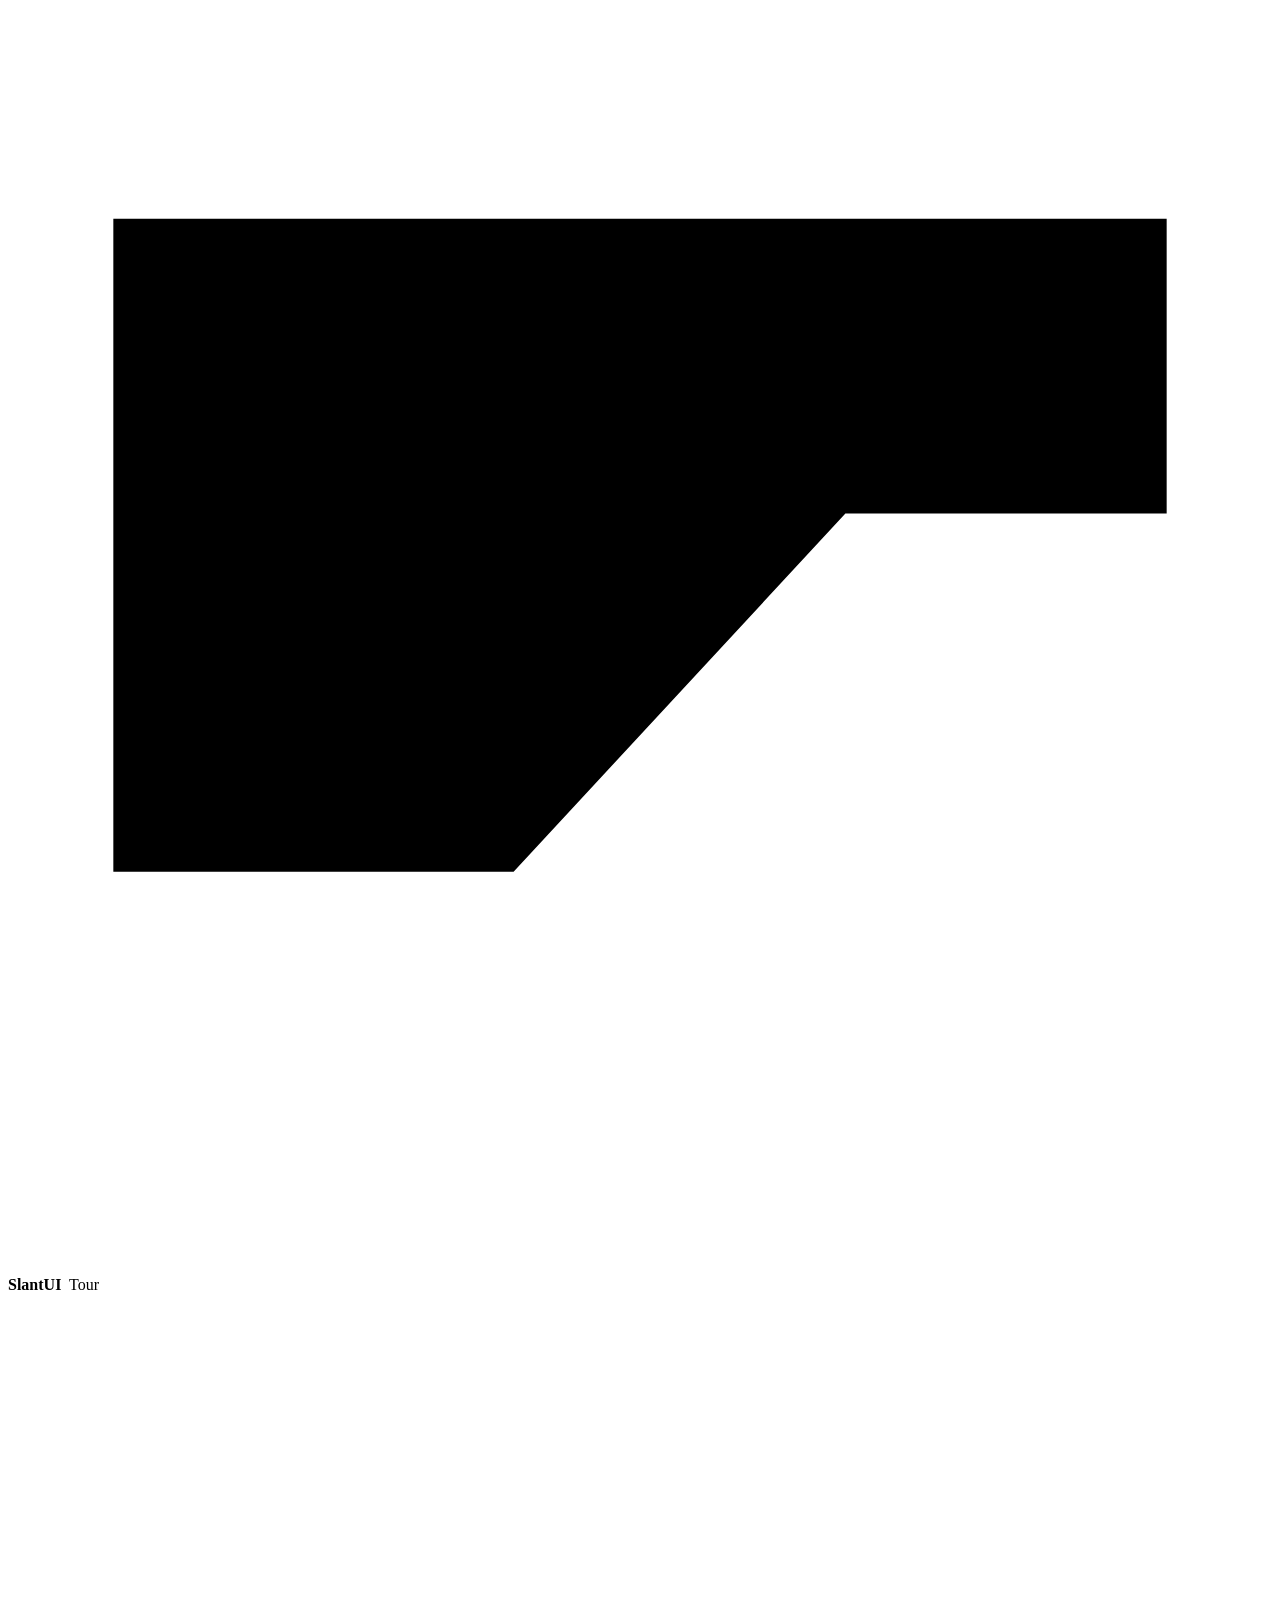
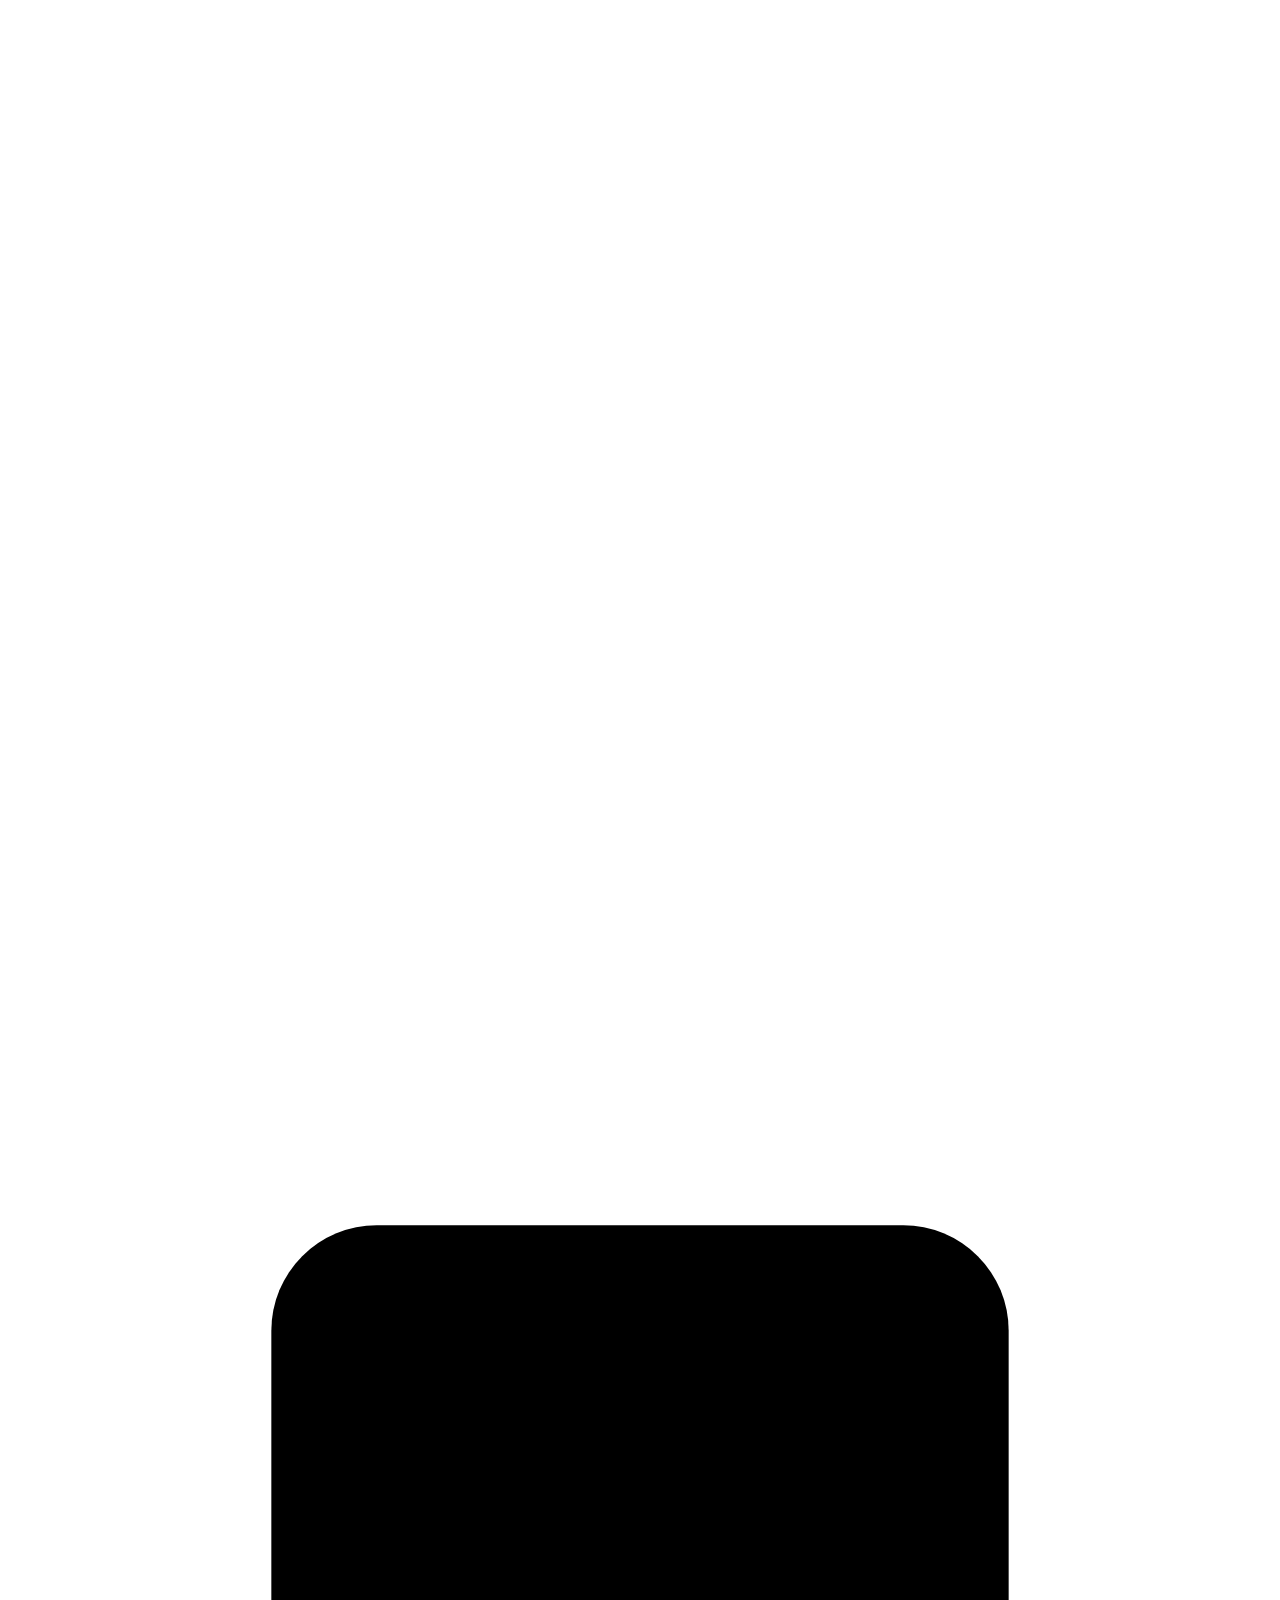
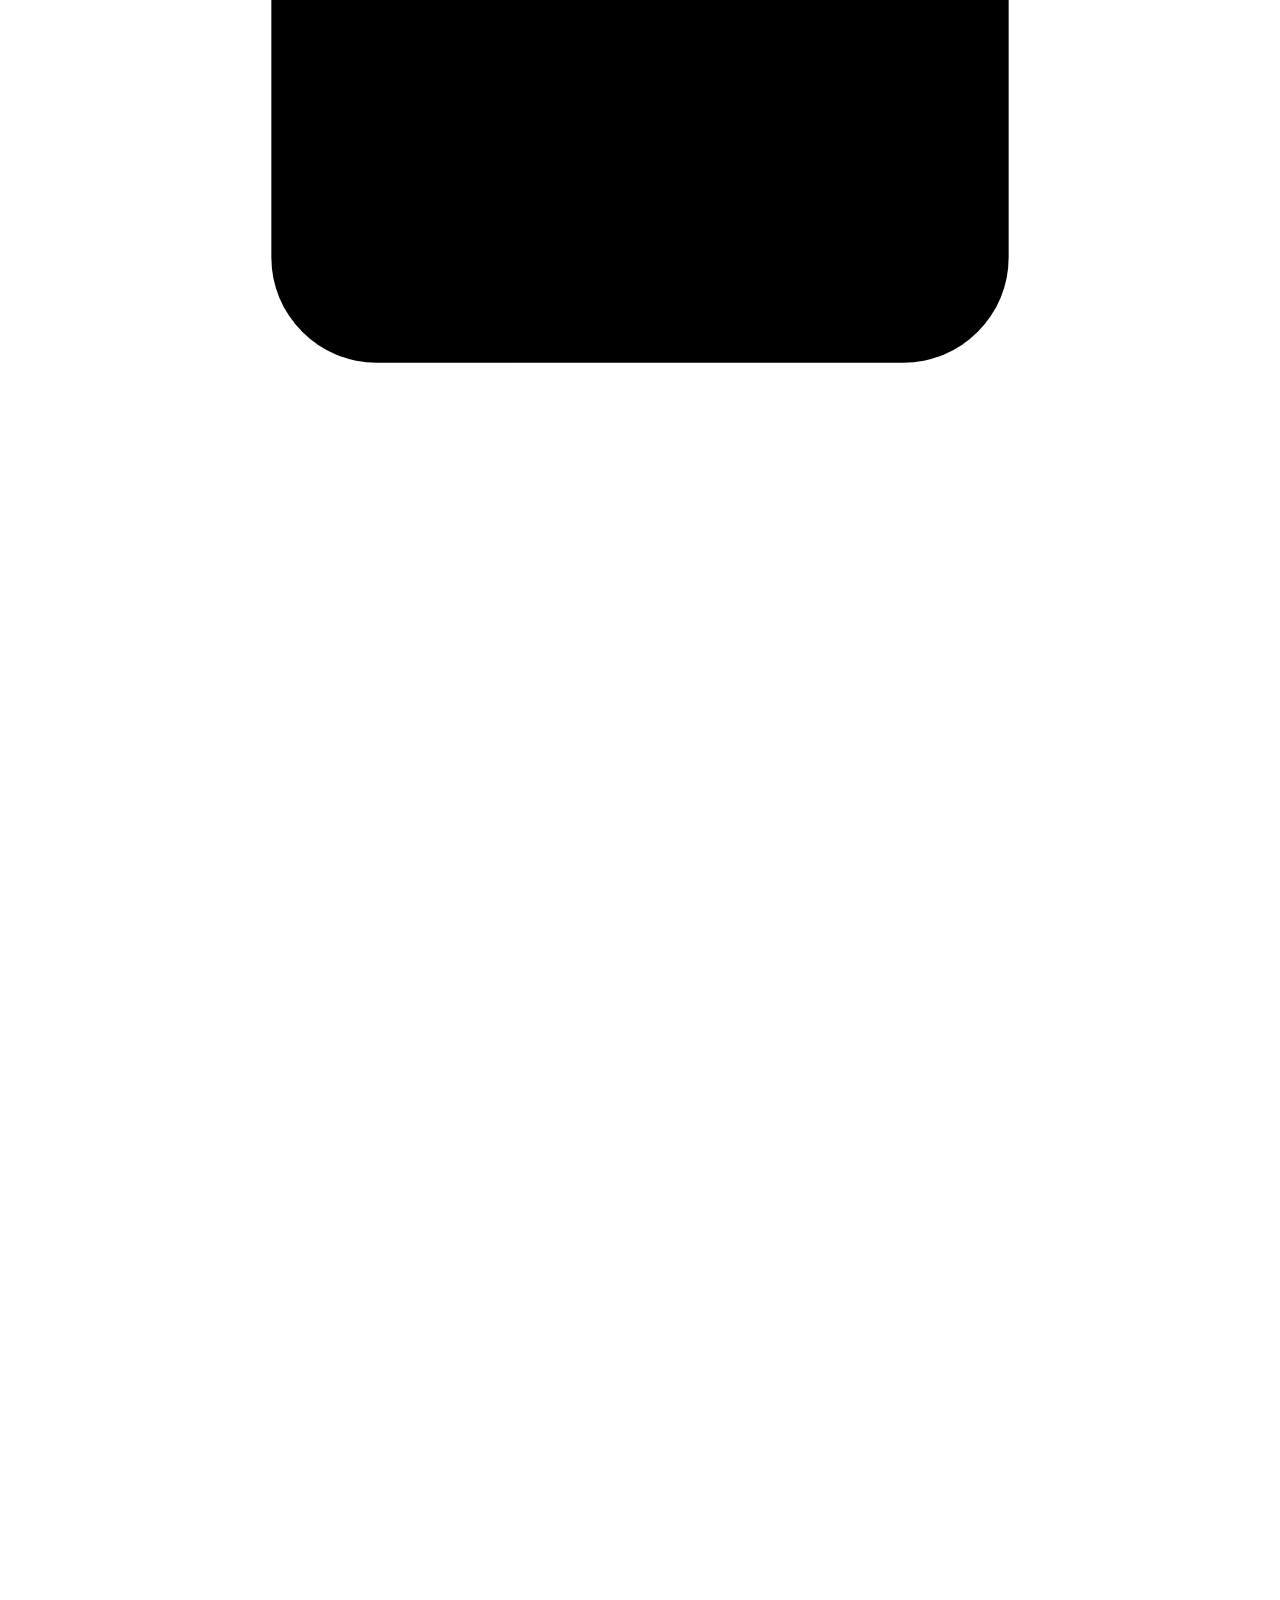
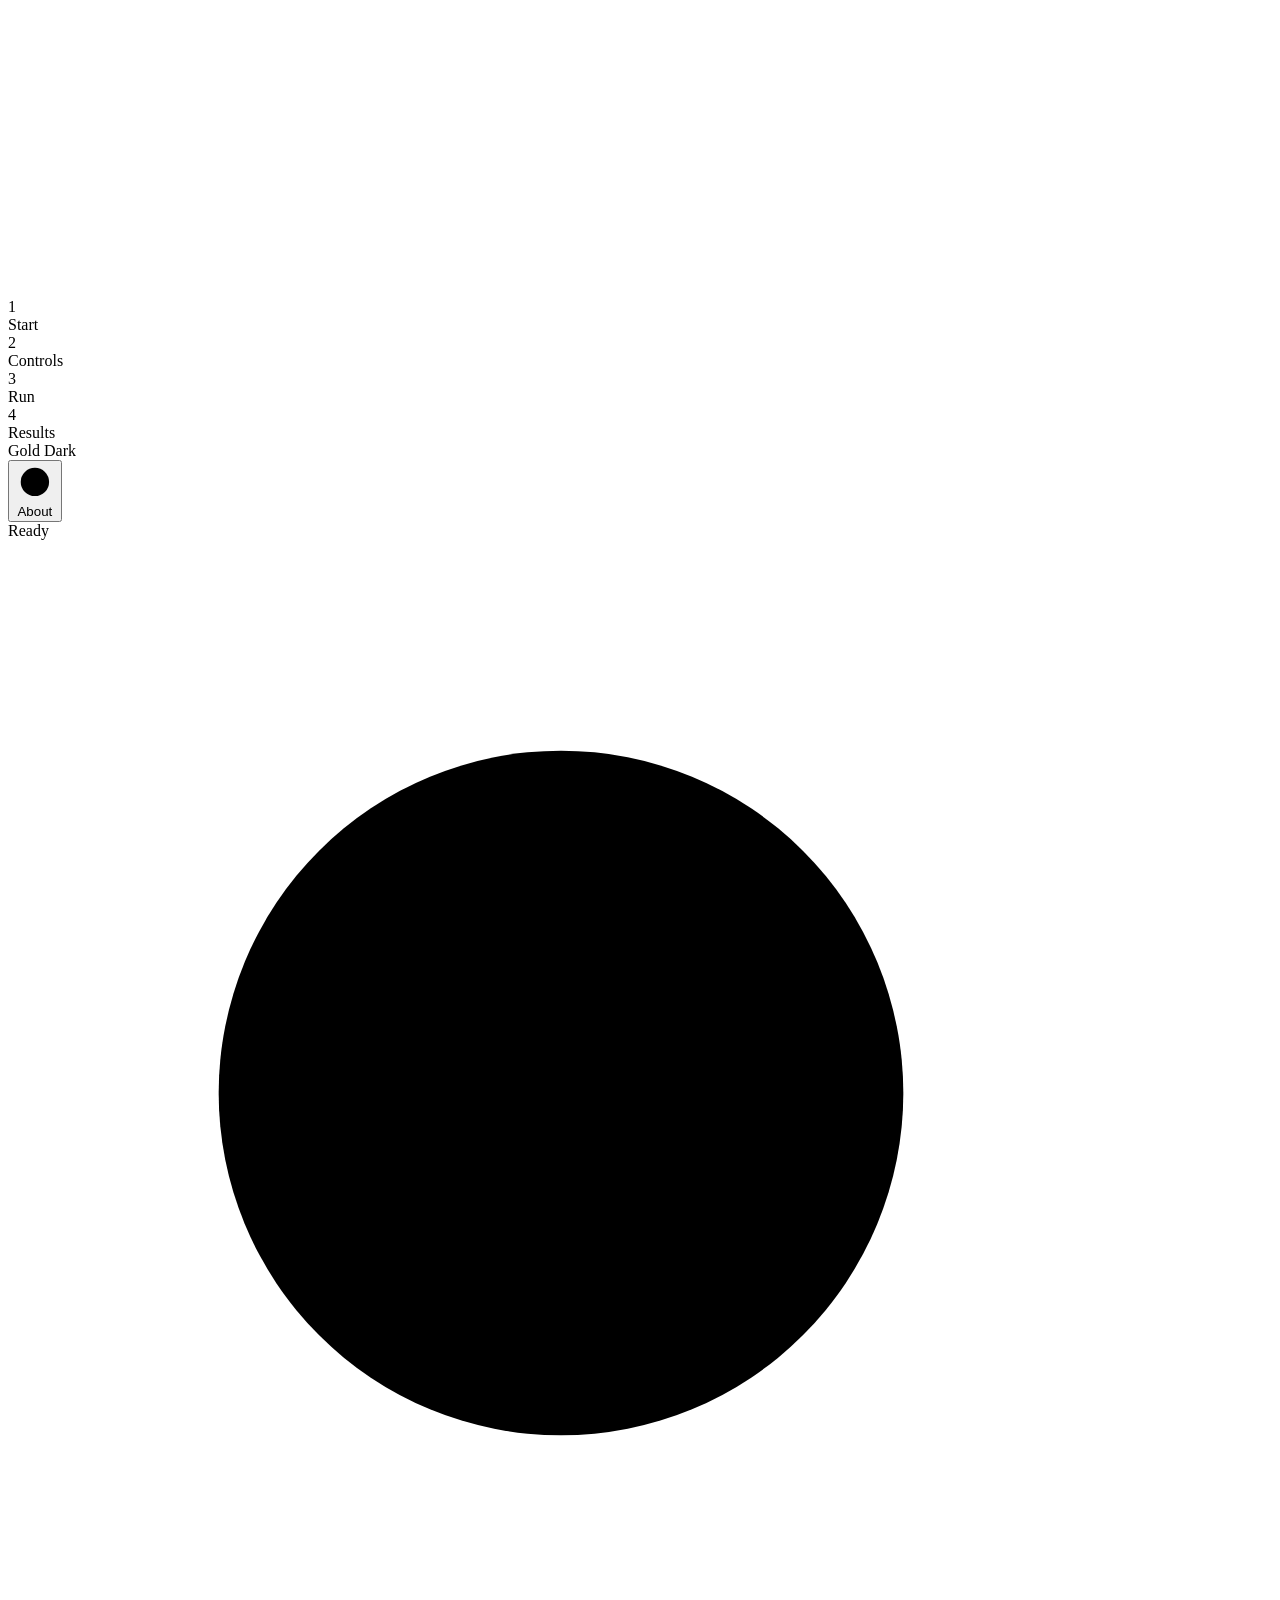
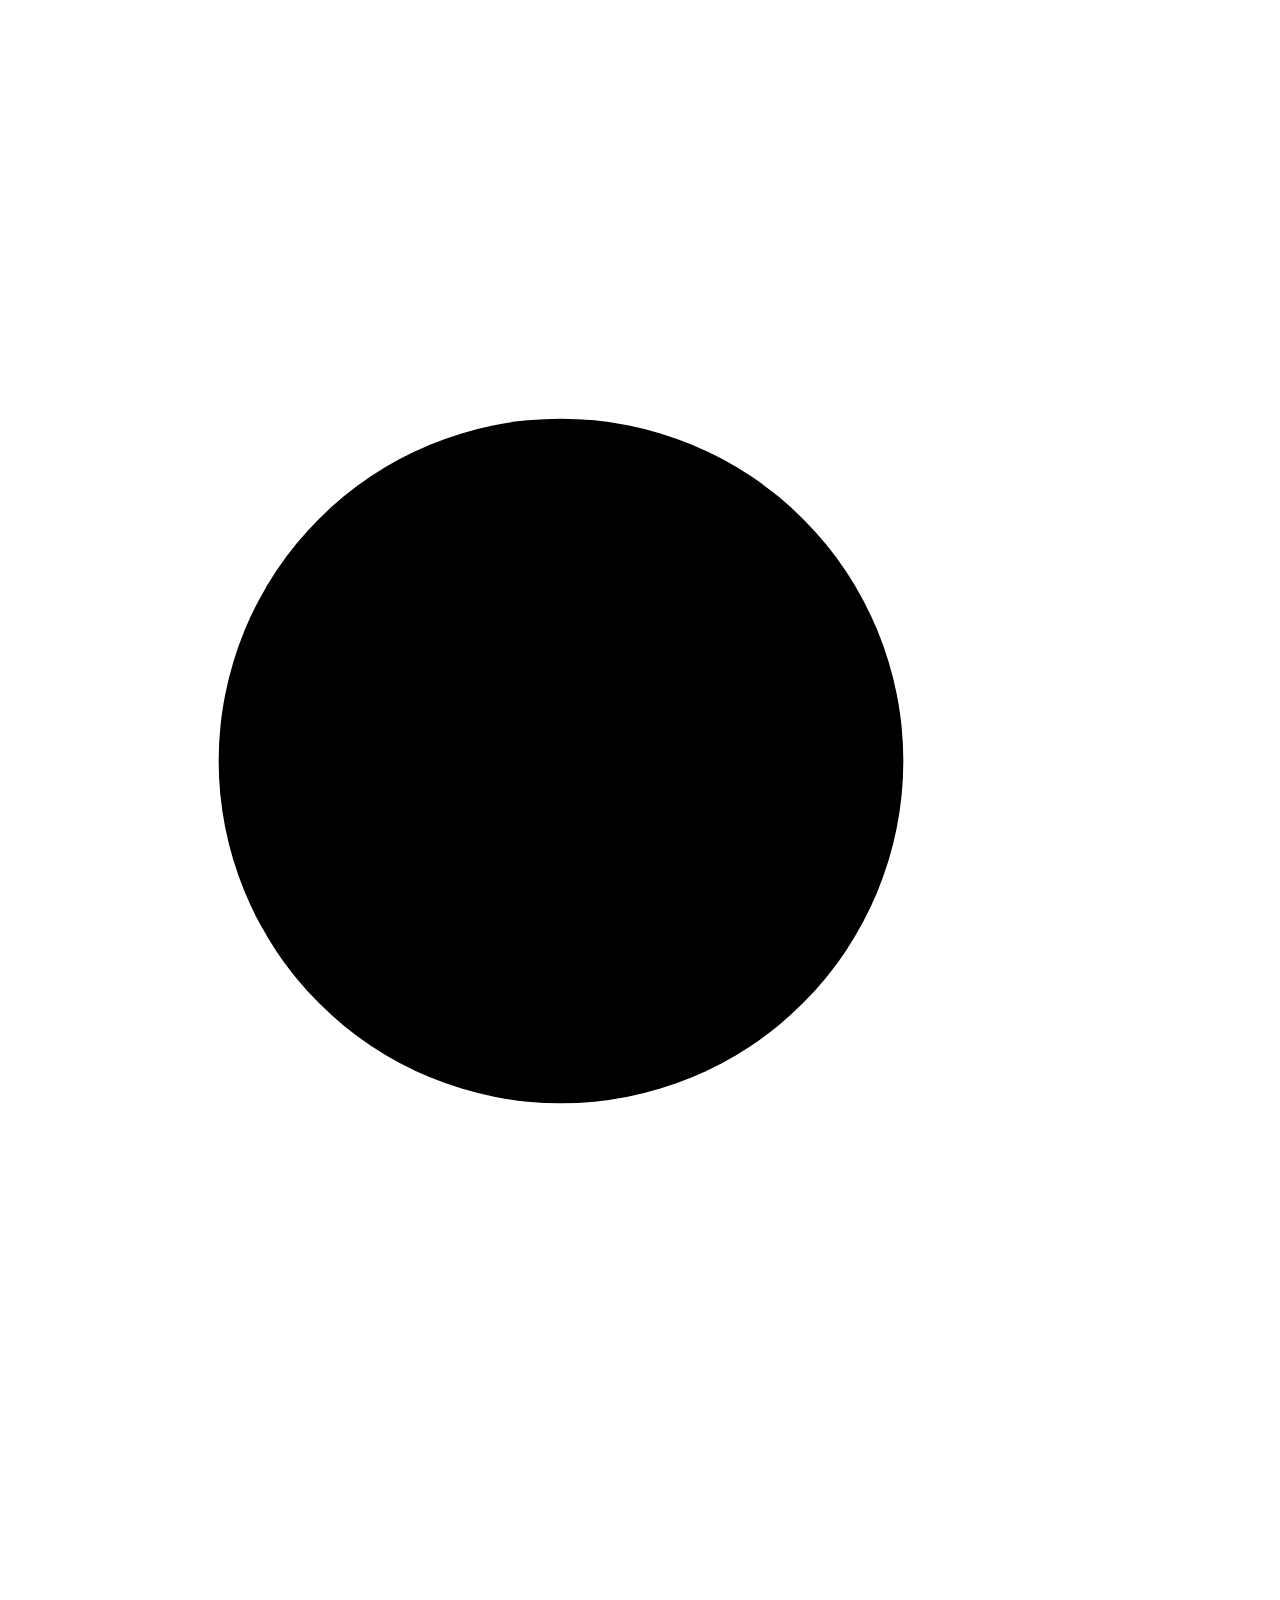
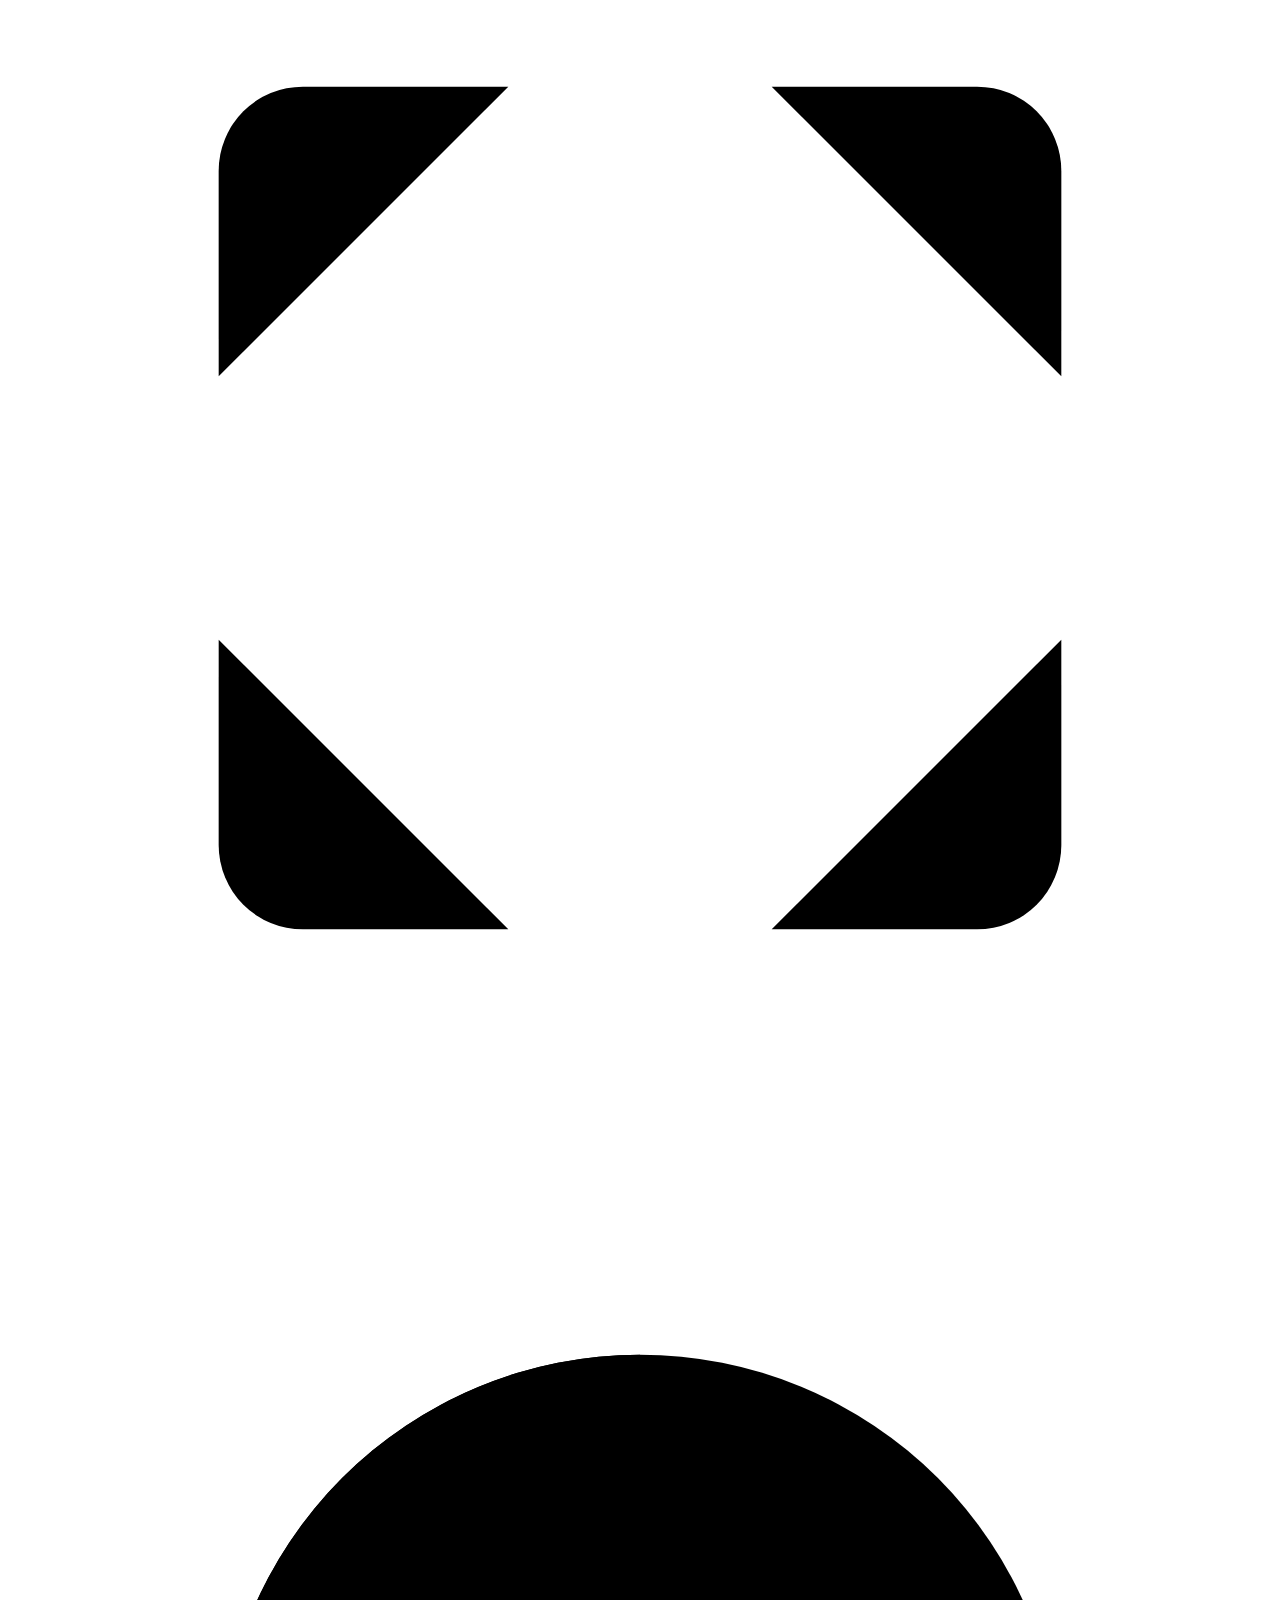
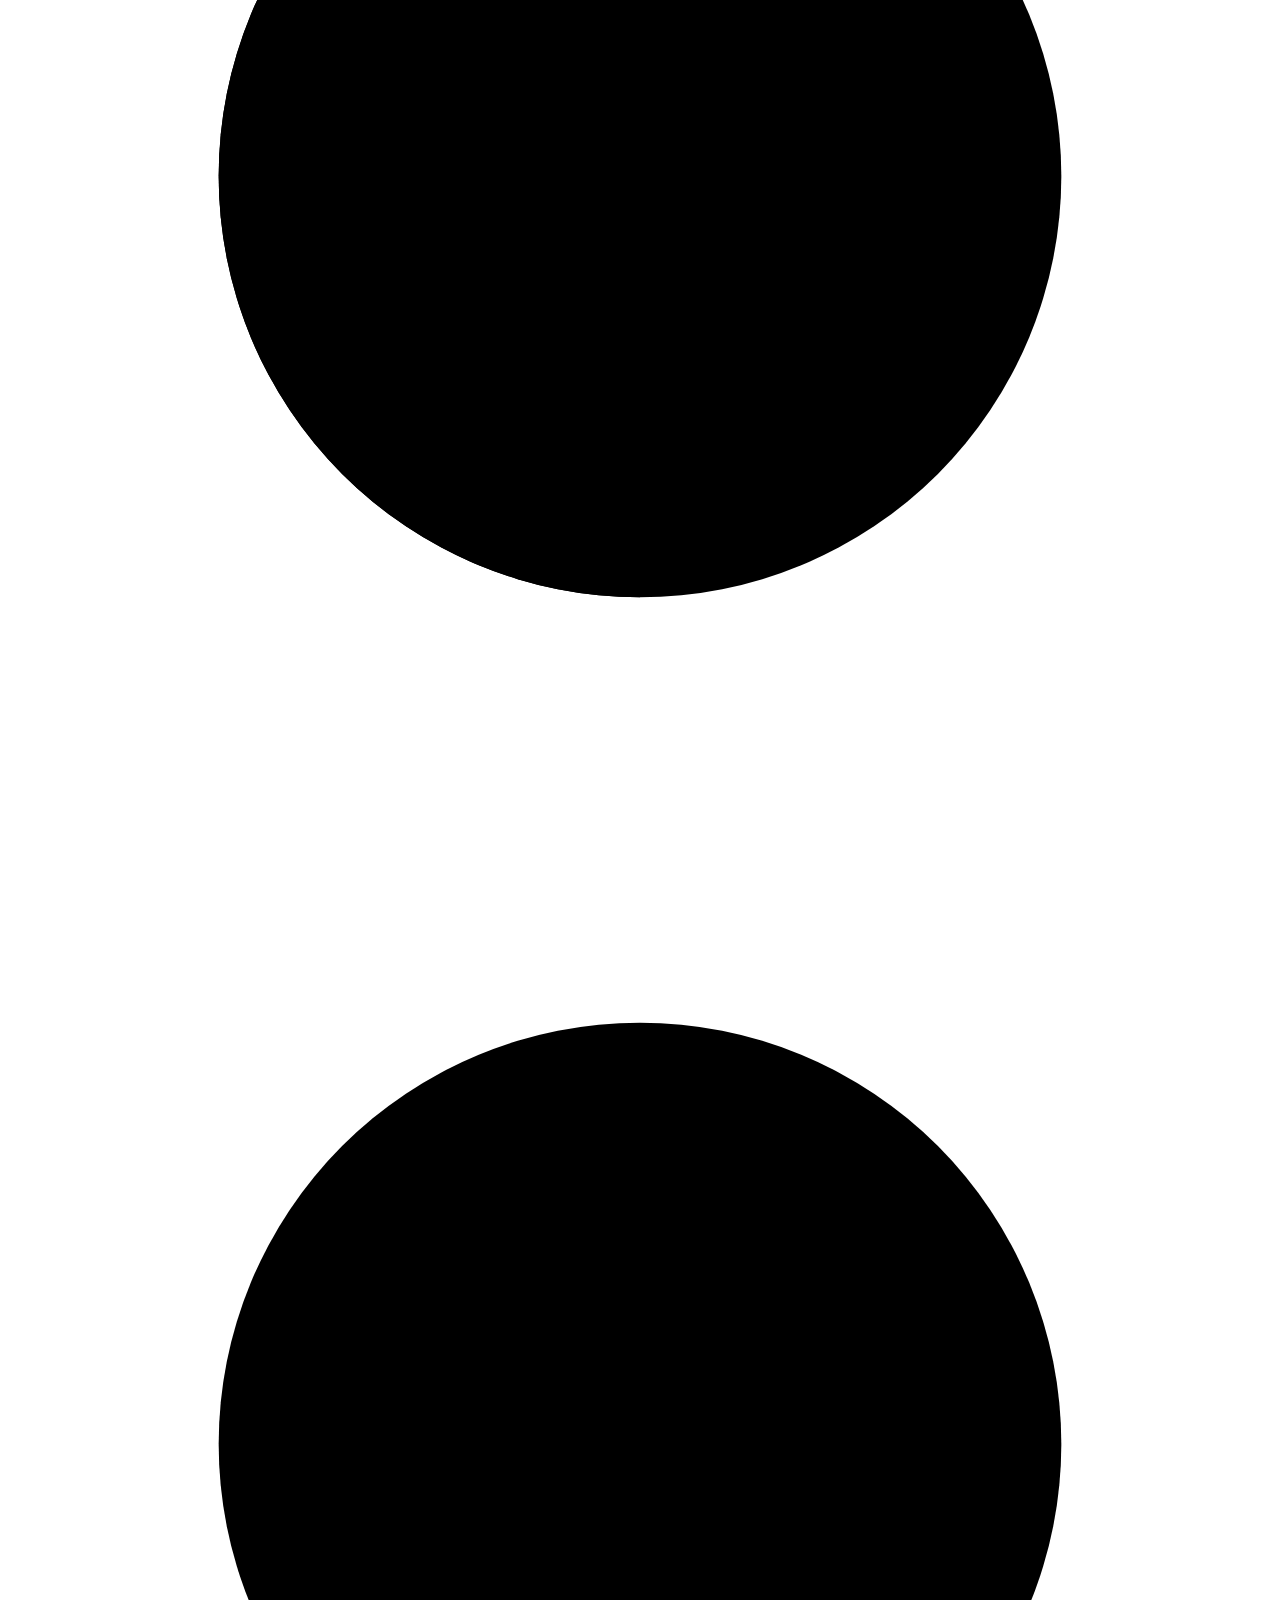
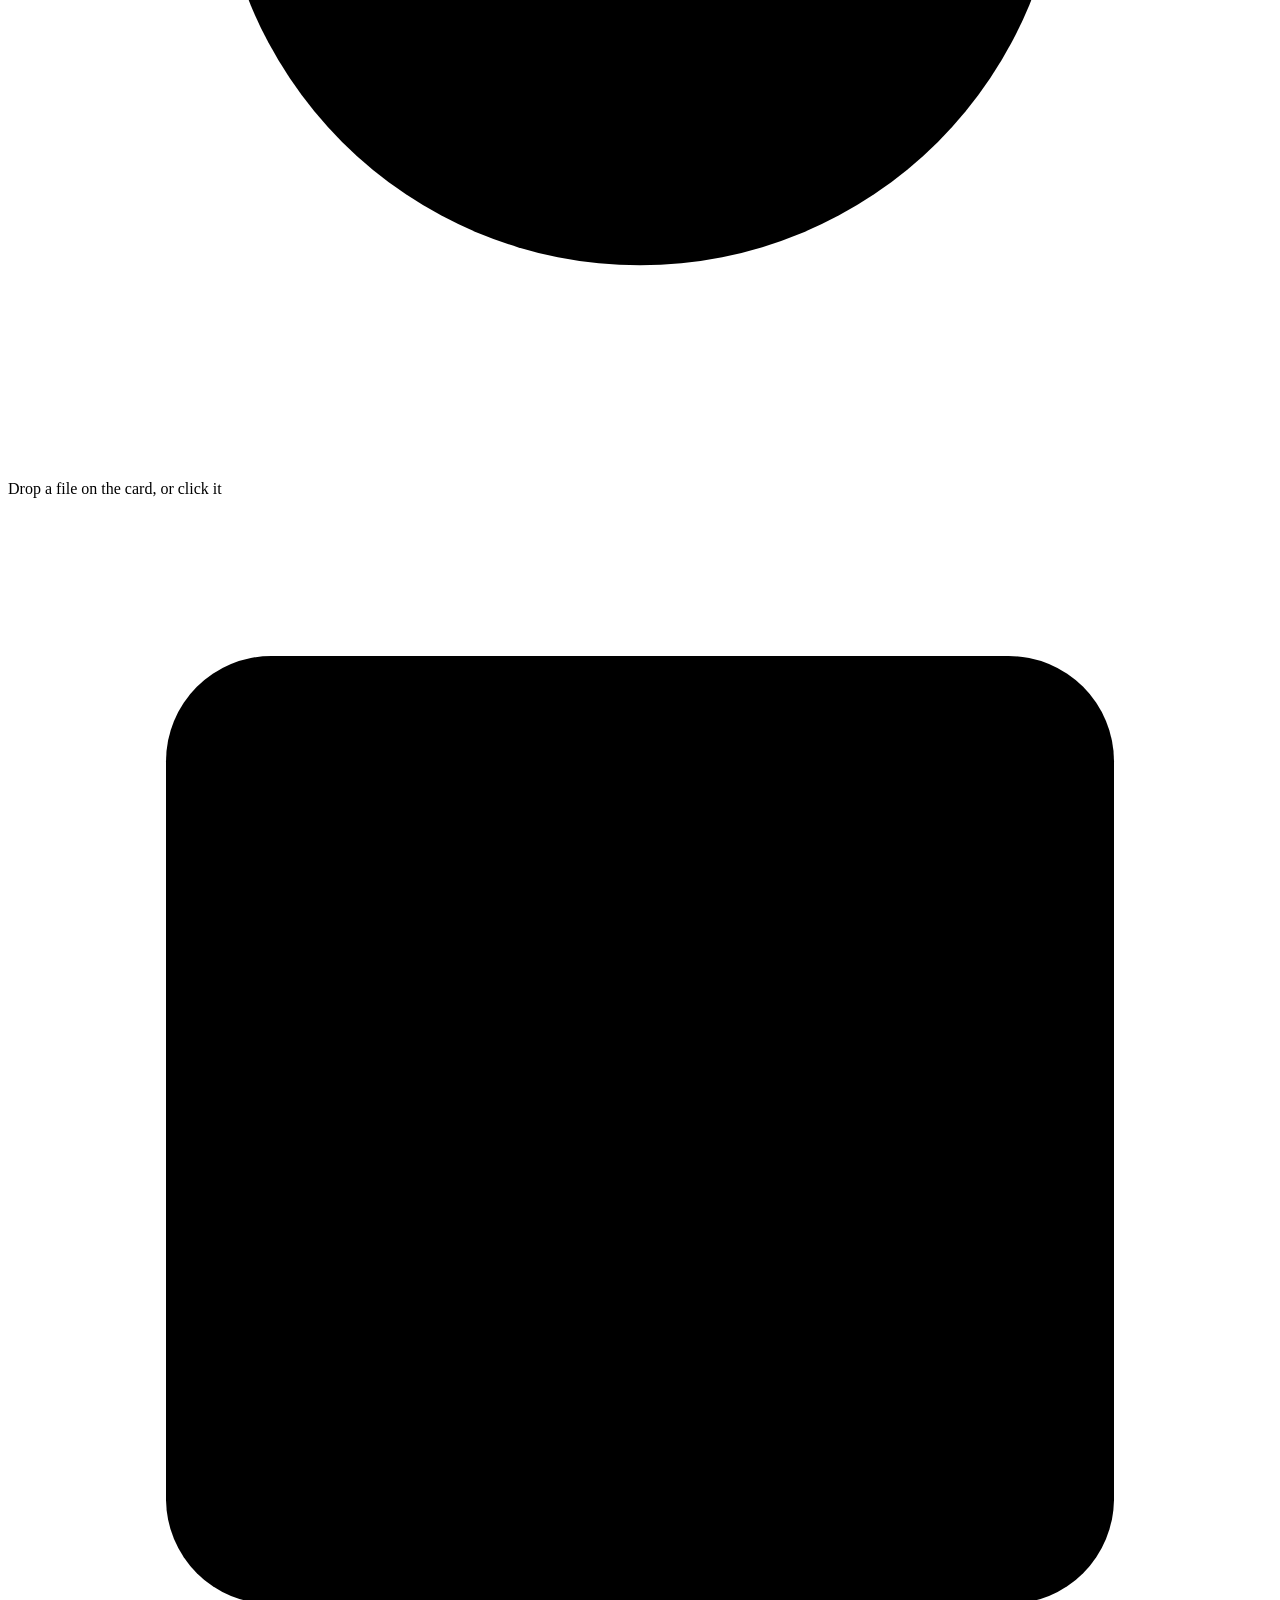
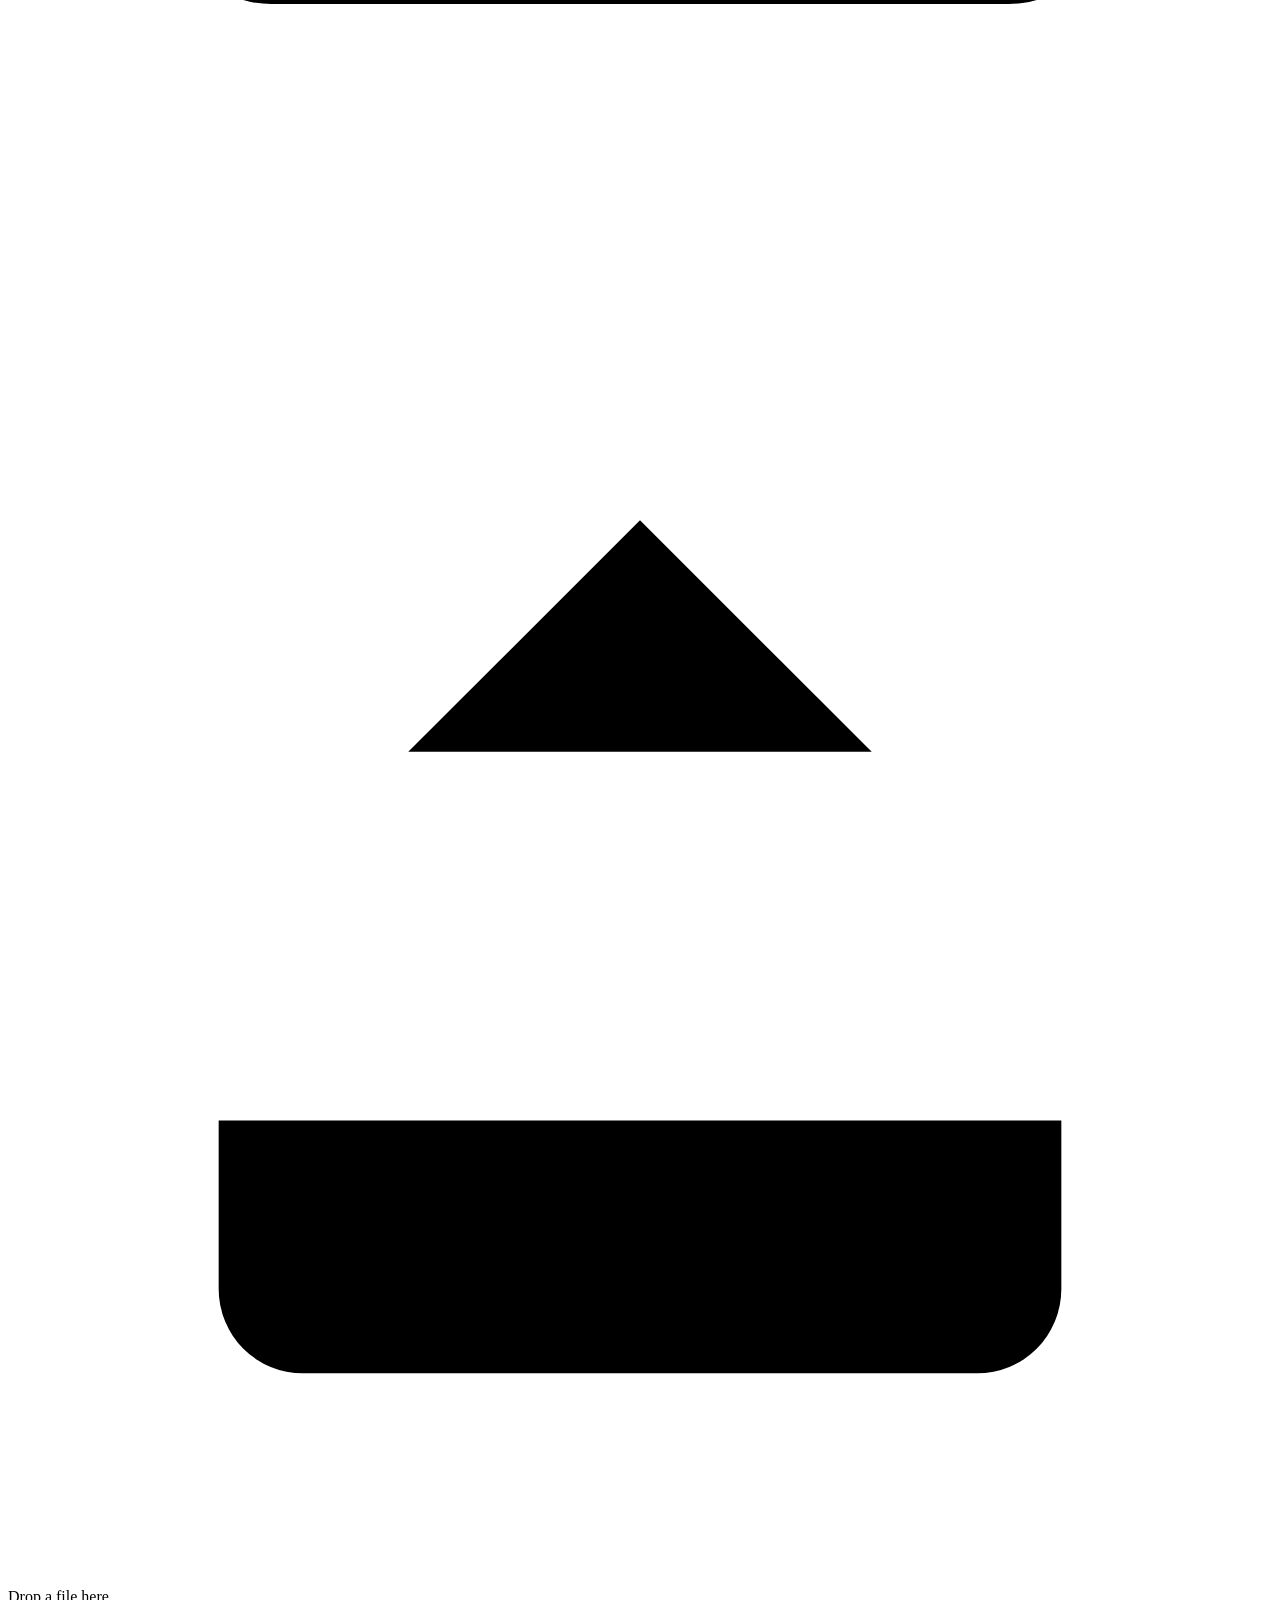
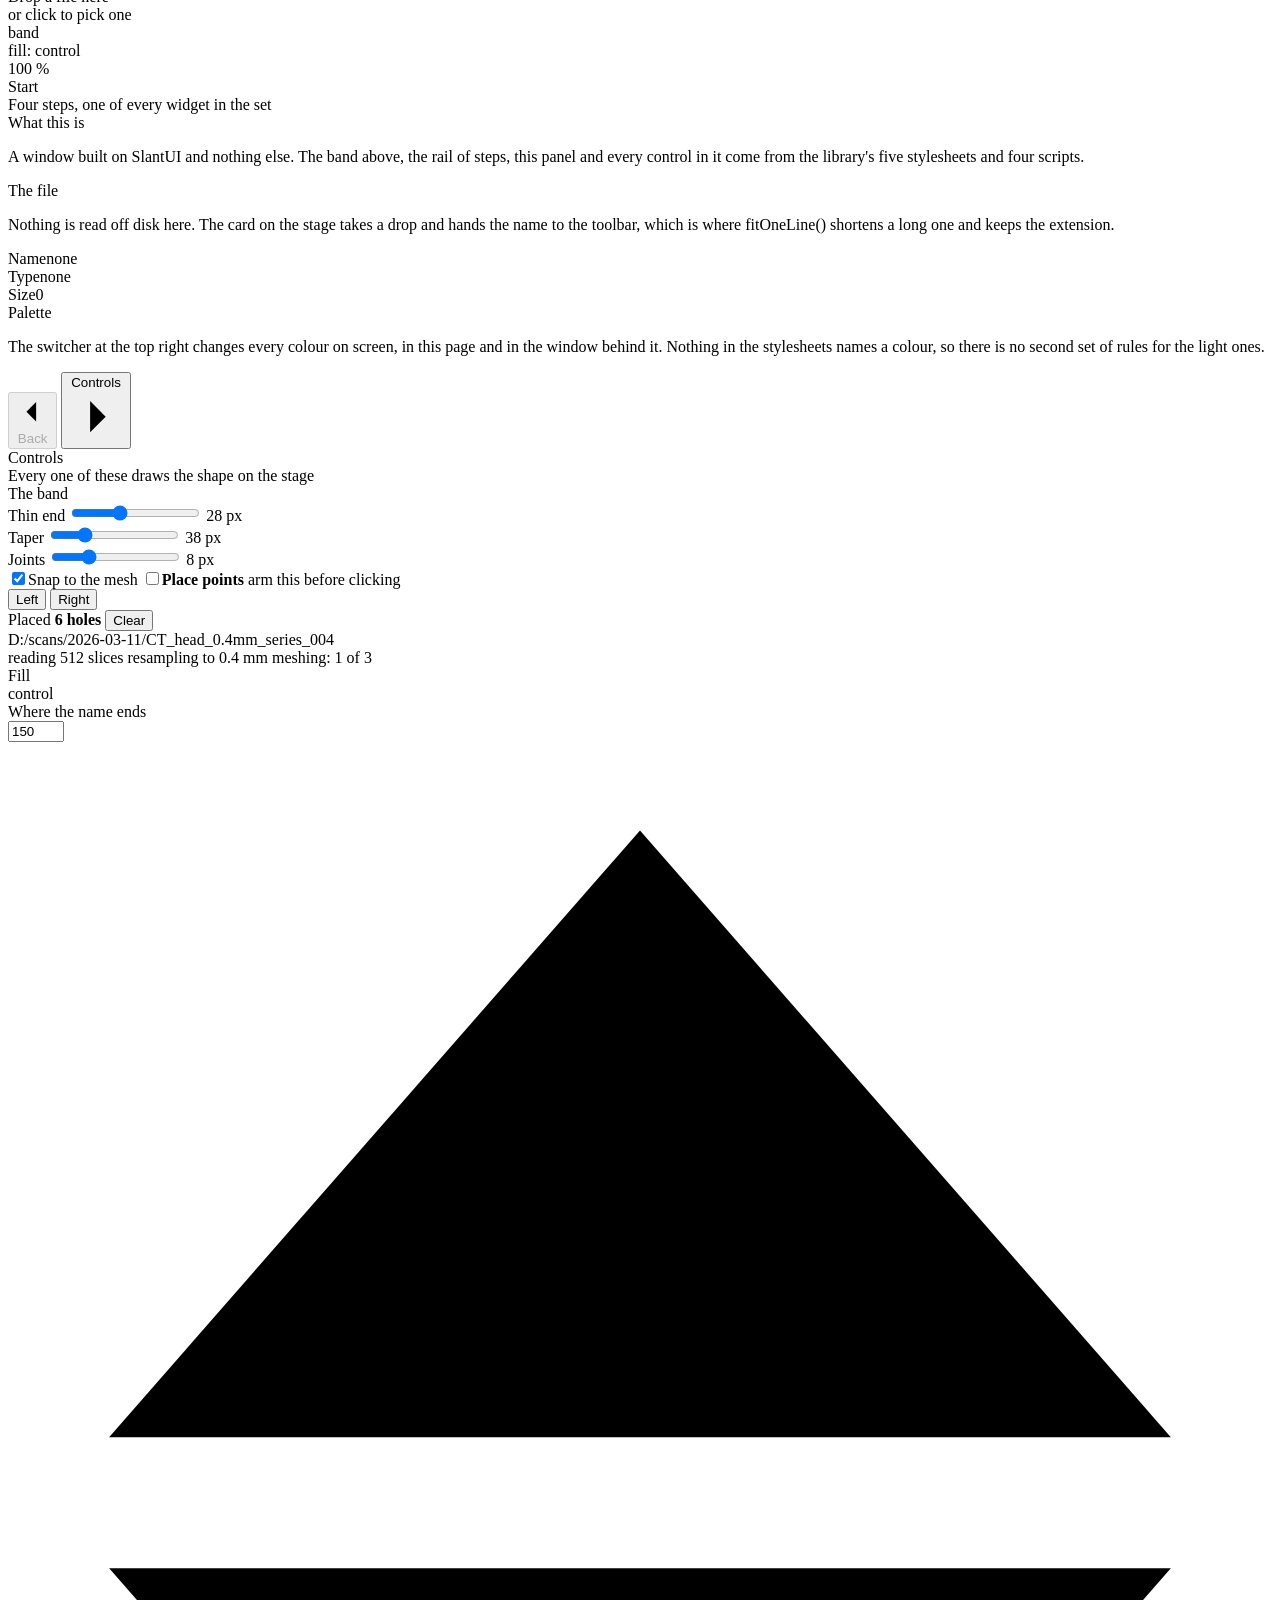
==== examples/tour/ui/index.html @ 7c7fbe14 "Una voce di elenco e' alta come la piu' alta, e un valore non va a capo Un nome e' una frase, e una " ====
<!DOCTYPE html>
<html lang="en" data-palette="gold-dark">
<head>
<meta charset="UTF-8"/>
<title>SlantUI Tour</title>
<!-- Two files, both written next to this one by main.py: the five SlantUI
     stylesheets in load order, then this page's own handful of rules. The
     page's sheet comes last, so it can redefine a metric and every library
     rule that reads it follows. -->
<link rel="stylesheet" href="slantui.css"/>
<link rel="stylesheet" href="app.css"/>
</head>
<body>
<div class="app">

  <!-- ══ title bar ══════════════════════════════════════════════════════════
       The window is frameless, so this is the title bar. The band behind it
       is cut to shape by titlebar.js, which also writes the credit line the
       licence asks for into a .tbar-credit of its own. Dragging the bar and
       the three buttons go through the bridge to Qt, so Windows keeps doing
       the snapping and the shadow itself. ================================== -->
  <div class="titlebar">
    <div class="tbar-band"></div>
    <div class="tbar-brand">
      <svg class="tbar-logo" viewBox="0 0 24 24" fill="currentColor">
        <path d="M2 4h20v5.6h-6.1L9.6 16.4H2z"/>
      </svg>
      <span class="tbar-name"><b>SlantUI</b>&nbsp;&nbsp;Tour</span>
    </div>
    <div class="tbar-drag"></div>
    <div class="tbar-btns">
      <div class="wbtn wbtn-min" title="Minimise">
        <svg viewBox="0 0 12 12"><line x1="2" y1="6" x2="10" y2="6"/></svg>
      </div>
      <div class="wbtn wbtn-max" title="Maximise">
        <svg viewBox="0 0 12 12"><rect x="2.5" y="2.5" width="7" height="7" rx="1"/></svg>
      </div>
      <div class="wbtn wbtn-close" title="Close">
        <svg viewBox="0 0 12 12"><line x1="3" y1="3" x2="9" y2="9"/><line x1="9" y1="3" x2="3" y2="9"/></svg>
      </div>
    </div>
  </div>

  <!-- ══ step rail and the actions, on one line ═════════════════════════════
       The window's own title bar already carries the name, so there is
       nothing to put in a second band above this one. ===================== -->
  <div class="topbar">
    <div class="tabbar">
      <div class="tab active" data-step="0"><div class="tn">1</div><span>Start</span></div>
      <div class="tab" data-step="1"><div class="tn">2</div><span>Controls</span></div>
      <div class="tab" data-step="2"><div class="tn">3</div><span>Run</span></div>
      <div class="tab" data-step="3"><div class="tn">4</div><span>Results</span></div>
    </div>

    <div class="tb-gap"></div>

    <div class="tb-r">
      <!-- The palette switcher. Theme.setPalette() puts the slug on <html>,
           where palettes.css keys on it, and tells the window through a slot
           so the colour behind the page follows. -->
      <div class="palette-pick">
        <div class="combo" id="palette" tabindex="0" role="button" aria-haspopup="listbox"
             data-options="Gold Dark|Gold Light|Teal Dark|Blue Dark|Purple Dark|Green Dark|Slate Light|High Contrast"
             data-value="Gold Dark">
          <span class="combo-v">Gold Dark</span>
        </div>
      </div>
      <button class="btn btn-2 btn-sm" id="btnAbout" title="What this window is made of">
        <svg viewBox="0 0 24 24"><circle cx="12" cy="12" r="9"/><line x1="12" y1="11" x2="12" y2="16.5"/><line x1="12" y1="7.6" x2="12" y2="8"/></svg>
        <span class="btn-label">About</span>
      </button>
      <div class="stpill"><div class="sd" id="sd"></div><span id="st">Ready</span></div>
    </div>
  </div>

  <!-- ══ work area ══════════════════════════════════════════════════════════ -->
  <div class="work">

    <div class="main">

      <!-- The toolbar is on every step, so the stage under it never moves.
           What a step cannot use is hidden in place with .ghost. -->
      <div class="toolbar">
        <div class="ct" id="ctIn" title="Zoom in">
          <svg viewBox="0 0 24 24"><circle cx="10.5" cy="10.5" r="6.5"/><line x1="15.4" y1="15.4" x2="20" y2="20"/><line x1="7.6" y1="10.5" x2="13.4" y2="10.5"/><line x1="10.5" y1="7.6" x2="10.5" y2="13.4"/></svg>
        </div>
        <div class="ct" id="ctOut" title="Zoom out">
          <svg viewBox="0 0 24 24"><circle cx="10.5" cy="10.5" r="6.5"/><line x1="15.4" y1="15.4" x2="20" y2="20"/><line x1="7.6" y1="10.5" x2="13.4" y2="10.5"/></svg>
        </div>
        <div class="ct" id="ctFit" title="Fit the drawing to the stage">
          <svg viewBox="0 0 24 24"><path d="M4 9.5V5.6A1.6 1.6 0 0 1 5.6 4h3.9"/><path d="M14.5 4h3.9A1.6 1.6 0 0 1 20 5.6v3.9"/><path d="M20 14.5v3.9a1.6 1.6 0 0 1-1.6 1.6h-3.9"/><path d="M9.5 20H5.6A1.6 1.6 0 0 1 4 18.4v-3.9"/></svg>
        </div>
        <div class="ctsep"></div>
        <!-- A toggle: .ct.on is the state, set by the page. -->
        <div class="ct" id="ctRoles" title="Name the roles the drawing uses">
          <svg viewBox="0 0 24 24"><circle cx="12" cy="12" r="8"/><path d="M12 4a8 8 0 0 0 0 16z" fill="currentColor" stroke="none"/></svg>
        </div>
        <div class="ct danger" id="ctClear" title="Forget the file">
          <svg viewBox="0 0 24 24"><circle cx="12" cy="12" r="8"/><line x1="6.3" y1="17.7" x2="17.7" y2="6.3"/></svg>
        </div>
        <span class="cthint" id="cthint">Drop a file on the card, or click it</span>
        <svg class="ct-file hidden" id="fileIcon" viewBox="0 0 24 24"><rect x="3" y="3" width="18" height="18" rx="2"/><circle cx="8.8" cy="9" r="1.6"/><path d="M21 15l-5-5L5 21"/></svg>
        <span class="ct-fname fit" id="fname"></span>
      </div>

      <!-- The stage. The canvas fills it (layout.css does that), the drop
           zone is centred on it, and the two chrome boxes sit over both. -->
      <div class="stage" id="stage">
        <canvas id="cv"></canvas>

        <div class="dz" id="dz">
          <svg viewBox="0 0 24 24"><path d="M12 15.5V3.8"/><polyline points="7.6 8.2 12 3.8 16.4 8.2"/><path d="M4 15.2v3.2A1.6 1.6 0 0 0 5.6 20h12.8a1.6 1.6 0 0 0 1.6-1.6v-3.2"/></svg>
          <div class="dz-lbl">Drop a file here</div>
          <div class="dz-sub">or click to pick one</div>
        </div>

        <div class="covl hidden" id="covl">
          <div id="covlA">band</div>
          <div id="covlB">fill: control</div>
        </div>
        <div class="czoom hidden" id="czoom">100 %</div>
      </div>
    </div>

    <!-- ══ side panel: one page per step, the current one carries .show ════ -->
    <div class="rp">

      <!-- ── step 1 ──────────────────────────────────────────────────────── -->
      <div class="rp-page show" data-step="0">
        <div class="rp-hd">
          <div class="rp-title">Start</div>
          <div class="rp-sub">Four steps, one of every widget in the set</div>
        </div>
        <div class="rp-scroll">
          <div class="sec-lbl">What this is</div>
          <p class="note">
            A window built on SlantUI and nothing else. The band above, the rail
            of steps, this panel and every control in it come from the library's
            five stylesheets and four scripts.
          </p>
          <div class="sec-lbl">The file</div>
          <p class="note">
            Nothing is read off disk here. The card on the stage takes a drop and
            hands the name to the toolbar, which is where fitOneLine() shortens a
            long one and keeps the extension.
          </p>
          <div class="pi-row"><span class="pi-l">Name</span><span id="piName">none</span></div>
          <div class="pi-row"><span class="pi-l">Type</span><span id="piType">none</span></div>
          <div class="pi-row"><span class="pi-l">Size</span><span class="num" id="piSize">0</span></div>
          <div class="sec-lbl">Palette</div>
          <p class="note">
            The switcher at the top right changes every colour on screen, in this
            page and in the window behind it. Nothing in the stylesheets names a
            colour, so there is no second set of rules for the light ones.
          </p>
        </div>
        <div class="rp-foot">
          <div class="rp-nav">
            <button class="btn btn-2 btn-grow" disabled>
              <svg viewBox="0 0 24 24"><polyline points="14.5 5 7.5 12 14.5 19"/></svg>
              <span class="btn-label">Back</span>
            </button>
            <button class="btn btn-primary btn-grow" data-go="1">
              <span class="btn-label">Controls</span>
              <svg class="r" viewBox="0 0 24 24"><polyline points="9.5 5 16.5 12 9.5 19"/></svg>
            </button>
          </div>
        </div>
      </div>

      <!-- ── step 2 ──────────────────────────────────────────────────────── -->
      <div class="rp-page" data-step="1">
        <div class="rp-hd">
          <div class="rp-title">Controls</div>
          <div class="rp-sub">Every one of these draws the shape on the stage</div>
        </div>
        <div class="rp-scroll">
          <div class="sec-lbl">The band</div>
          <div class="slrow">
            <span class="sl-l">Thin end</span>
            <input type="range" id="slThin" min="10" max="60" value="28" step="1"/>
            <span class="sl-v" id="svThin">28 px</span>
          </div>
          <div class="slrow">
            <span class="sl-l">Taper</span>
            <input type="range" id="slSlant" min="0" max="160" value="38" step="1"/>
            <span class="sl-v" id="svSlant">38 px</span>
          </div>
          <div class="slrow">
            <span class="sl-l">Joints</span>
            <input type="range" id="slJoin" min="0" max="30" value="8" step="1"/>
            <span class="sl-v" id="svJoin">8 px</span>
          </div>

          <label class="toggle"><input type="checkbox" checked/>Snap to the mesh</label>
          <label class="toggle"><input type="checkbox"/><b>Place points</b>
            <span class="aside">arm this before clicking</span></label>

          <div class="ctl-row">
            <button class="btn btn-2">Left</button>
            <button class="btn btn-2">Right</button>
          </div>
          <div class="ctl-row">
            <span class="sl-l">Placed</span>
            <b class="pushed">6 holes</b>
            <button class="btn btn-2 fixed">Clear</button>
          </div>

          <div class="note note-path">D:/scans/2026-03-11/CT_head_0.4mm_series_004</div>
          <div class="log">reading 512 slices
resampling to 0.4 mm
meshing: 1 of 3
</div>

          <div class="sec-lbl">Fill</div>
          <!-- Our own dropdown, not a native select: the popup a native one
               opens is drawn by the platform outside the page, in the
               platform's colours, and inside the embedded browser it comes up
               unreadable. This one is a list in the page, in the palette. -->
          <div class="combo" id="fill" tabindex="0" role="button" aria-haspopup="listbox"
               data-options="control|accent|surface-2|err" data-value="control">
            <span class="combo-v">control</span>
          </div>

          <div class="sec-lbl">Where the name ends</div>
          <div class="row">
            <div class="numwrap">
              <input type="number" id="brandW" class="input" value="150" min="40" max="400" step="10"/>
              <div class="spin">
                <div class="spin-b" data-step-for="brandW" data-dir="1" title="Increase">
                  <svg viewBox="0 0 10 6"><path d="M5 0.7 9.2 5.5 0.8 5.5z"/></svg>
                </div>
                <div class="spin-b" data-step-for="brandW" data-dir="-1" title="Decrease">
                  <svg viewBox="0 0 10 6"><path d="M5 5.3 0.8 0.5 9.2 0.5z"/></svg>
                </div>
              </div>
            </div>
            <span class="input-unit">px</span>
          </div>
          <p class="note">
            The real band takes this from the measured width of the brand block,
            so the taper starts where the name ends whatever the name is.
          </p>

          <div class="sec-lbl">Corner</div>
          <div class="mlist">
            <div class="mitem sel" data-corner="round">
              <span class="mitem-name">Rounded <span class="mitem-det">what the band is cut to</span></span><span class="mbadge">DEFAULT</span>
            </div>
            <div class="mitem" data-corner="sharp">
              <span class="mitem-name">Sharp</span><span class="mbadge">FALLBACK</span>
            </div>
            <div class="mitem off" title="A curve this profile has no room for">
              <span class="mitem-name">Concave</span><span class="mbadge">OFF</span>
            </div>
          </div>

          <div class="sec-lbl">Notes</div>
          <div class="card col">
            <p class="note">
              The shape is cut by roundedPolyPath() out of titlebar.js, the same
              function the window's own band uses. The stage draws it through
              Path2D, so there is one geometry and two ways of painting it.
            </p>
            <div class="row">
              <span class="note grow">Cut once, painted twice</span>
              <span class="chip chip-accent">titlebar.js</span>
            </div>
          </div>
        </div>
        <div class="rp-foot">
          <button class="btn btn-2 btn-wide" id="btnReset">
            <svg viewBox="0 0 24 24"><polyline points="4 5.5 4 11 9.5 11"/><path d="M4.6 15a8 8 0 1 0 1.2-7"/></svg>
            <span class="btn-label">Back to the metrics</span>
          </button>
          <div class="rp-nav">
            <button class="btn btn-2 btn-grow" data-go="0">
              <svg viewBox="0 0 24 24"><polyline points="14.5 5 7.5 12 14.5 19"/></svg>
              <span class="btn-label">Back</span>
            </button>
            <button class="btn btn-primary btn-grow" data-go="2">
              <span class="btn-label">Run</span>
              <svg class="r" viewBox="0 0 24 24"><polyline points="9.5 5 16.5 12 9.5 19"/></svg>
            </button>
          </div>
        </div>
      </div>

      <!-- ── step 3 ──────────────────────────────────────────────────────── -->
      <div class="rp-page" data-step="2">
        <div class="rp-hd">
          <div class="rp-title">Run</div>
          <div class="rp-sub">A slot, a signal, and the two ways of waiting</div>
        </div>
        <div class="rp-scroll">
          <div class="sec-lbl">The job</div>
          <p class="note">
            Run calls a slot on the bridge. Python answers with a signal every
            60 ms, and the card in the middle follows it. The work itself is a
            timer counting, which is all an example needs; the round trip is
            the same when the work is real.
          </p>
          <div class="combo" id="length" tabindex="0" role="button" aria-haspopup="listbox"
               data-options="Quick (1.2 s)|Normal (2.4 s)|Slow (4.8 s)" data-value="Normal (2.4 s)">
            <span class="combo-v">Normal (2.4 s)</span>
          </div>
          <div class="row">
            <button class="btn btn-primary btn-grow" id="btnRun">
              <svg viewBox="0 0 24 24"><path d="M7 4.6 19 12 7 19.4z"/></svg>
              <span class="btn-label">Run</span>
            </button>
            <button class="btn btn-danger btn-grow" id="btnCancel" disabled>
              <svg viewBox="0 0 24 24"><rect x="6.5" y="6.5" width="11" height="11" rx="1.5"/></svg>
              <span class="btn-label">Cancel</span>
            </button>
          </div>

          <div class="sec-lbl">The other wait</div>
          <p class="note">
            A job with no percentage to report gets the spinner instead. Both
            sit on the same scrim, which leaves the title bar and the rail on
            screen, so the window never turns into a black rectangle.
          </p>
          <button class="btn btn-2 btn-wide" id="btnBusy">
            <svg viewBox="0 0 24 24"><circle cx="12" cy="12" r="8"/><polyline points="12 7.5 12 12 15 14"/></svg>
            <span class="btn-label">Show the spinner</span>
          </button>

          <div class="sec-lbl">The wait that stays in the panel</div>
          <p class="note">
            Not every job earns the scrim. One that leaves the rest of the
            window usable says so where it runs: the same ring, small enough
            to stand in a line of text, and a band crossing the track when
            there is no percentage to give. A bar parked at two per cent
            would read as stuck.
          </p>
          <div class="row">
            <span class="spinner spinner-sm"></span>
            <span class="note">Reading the scans</span>
          </div>
          <div class="progress-track"><div class="progress-fill progress-unknown"></div></div>

          <div class="sec-lbl">Last run</div>
          <div class="pi-row"><span class="pi-l">Ended</span><span id="piEnded">never</span></div>
          <div class="pi-row"><span class="pi-l">Ticks</span><span class="num" id="piTicks">0</span></div>
          <div class="row">
            <span class="chip" id="chipRun">idle</span>
            <span class="chip chip-warn hidden" id="chipStale">not measured</span>
            <span class="chip chip-err hidden" id="chipCancel">cancelled</span>
          </div>
          <div class="callout callout-warn">Nothing here is measured. The job is
            a timer, so a <b>run</b> only shows what the progress card does.</div>
          <div class="callout callout-accent hidden" id="calloutRun">The job is
            running. The stage is under the scrim until it ends.</div>
          <div class="callout callout-err hidden" id="calloutErr">The job was
            stopped before it finished.</div>
        </div>
        <div class="rp-foot">
          <div class="rp-nav">
            <button class="btn btn-2 btn-grow" data-go="1">
              <svg viewBox="0 0 24 24"><polyline points="14.5 5 7.5 12 14.5 19"/></svg>
              <span class="btn-label">Back</span>
            </button>
            <button class="btn btn-primary btn-grow" data-go="3">
              <span class="btn-label">Results</span>
              <svg class="r" viewBox="0 0 24 24"><polyline points="9.5 5 16.5 12 9.5 19"/></svg>
            </button>
          </div>
        </div>
      </div>

      <!-- ── step 4 ──────────────────────────────────────────────────────── -->
      <div class="rp-page" data-step="3">
        <div class="rp-hd">
          <div class="rp-title">Results</div>
          <div class="rp-sub">Numbers in rows, and what is under the window</div>
        </div>
        <div class="rp-scroll">
          <!-- A group heading takes its own colour, which the page sets from
               Theme; the marker is a dot and never a rule. The row that is
               selected carries a bar in the same colour through --gc. -->
          <div class="mg" data-group="accent">The band</div>
          <div class="mrow active" data-group="accent"><span class="ml">Thin end</span><span class="mv" id="mvThin">28 px</span></div>
          <div class="mrow" data-group="accent"><span class="ml">Taper</span><span class="mv" id="mvSlant">38 px</span></div>
          <div class="mrow" data-group="accent"><span class="ml">Joints</span><span class="mv" id="mvJoin">8 px</span></div>

          <div class="mg" data-group="ok">The job</div>
          <div class="mrow" data-group="ok"><span class="ml">Reports</span><span class="mv" id="mvTicks">0</span></div>
          <div class="mrow" data-group="ok"><span class="ml">Last stage</span><span class="mv" id="mvStage">none</span></div>

          <div class="sec-lbl">Under the window</div>
          <div class="pi-row"><span class="pi-l">SlantUI</span><span id="piSlantui">reading...</span></div>
          <div class="pi-row"><span class="pi-l">Python</span><span id="piPython">reading...</span></div>
          <div class="pi-row"><span class="pi-l">Qt</span><span id="piQt">reading...</span></div>
          <div class="pi-row"><span class="pi-l">Binding</span><span id="piBinding">reading...</span></div>

          <div class="sec-lbl">Status words</div>
          <div class="card">
            <p class="note">
              A word in a status colour and nothing behind it:
              <span class="text-ok">passed</span>,
              <span class="text-warn">close</span>,
              <span class="text-err">short</span>.
              Each one clears 4.5:1 on every surface in every palette, which is
              what the audit measures and the test suite enforces.
            </p>
          </div>
        </div>
        <div class="rp-foot">
          <button class="btn btn-primary btn-wide" id="btnFinish">
            <svg viewBox="0 0 24 24"><polyline points="5 12.5 10 17.5 19 7"/></svg>
            <span class="btn-label">Say it worked</span>
          </button>
          <div class="rp-nav">
            <button class="btn btn-2 btn-grow" data-go="2">
              <svg viewBox="0 0 24 24"><polyline points="14.5 5 7.5 12 14.5 19"/></svg>
              <span class="btn-label">Back</span>
            </button>
            <button class="btn btn-2 btn-grow ghost">
              <span class="btn-label">Keeps the space</span>
            </button>
          </div>
        </div>
      </div>

    </div>
  </div>
</div>

<!-- ══ the eight resize strips of a frameless window ═════════════════════════
     Thin and invisible. The drag itself is handed to Windows through the
     bridge, which is why the edge magnetism still works. ================== -->
<div class="rz rz-n"  data-edge="n"></div>
<div class="rz rz-s"  data-edge="s"></div>
<div class="rz rz-w"  data-edge="w"></div>
<div class="rz rz-e"  data-edge="e"></div>
<div class="rz rz-nw" data-edge="nw"></div>
<div class="rz rz-ne" data-edge="ne"></div>
<div class="rz rz-sw" data-edge="sw"></div>
<div class="rz rz-se" data-edge="se"></div>

<div class="toast" id="toast"></div>

<div class="scrim" id="busy">
  <div class="busy-card">
    <div class="spinner"></div>
    <div class="busy-text">Working on something with no percentage</div>
  </div>
</div>

<div class="scrim" id="job">
  <div class="progress-card">
    <div class="progress-title">Running the job</div>
    <div class="progress-pct">
      <span class="progress-num" id="jobPct">0</span><span class="progress-sym">%</span>
    </div>
    <div class="progress-track"><div class="progress-fill" id="jobFill"></div></div>
    <div class="progress-stage" id="jobStage">Starting</div>
  </div>
</div>

<!-- Qt serves the channel's own script out of its resources, and it has to be
     there before bridge.js. Then SlantUI's four scripts, then the page. -->
<script src="qrc:///qtwebchannel/qwebchannel.js"></script>
<script src="slantui.js"></script>
<script src="app.js"></script>
</body>
</html>
---- examples/tour/ui/app.css ----
/* ============================================================================
   What this page adds to SlantUI, which is as little as it sounds.

   Three rules. Everything else on screen is a class out of layout.css or
   components.css. The house rule holds here too: no colour is written as a
   value, only as a role, so this file is right on all eight palettes.
   ========================================================================== */

/* The brand mark is an inline SVG filled with currentColor, so it takes the
   accent of whatever palette is on. */
.tbar-logo{color:var(--accent)}

/* A dropdown stretches to its container, so the one in the top bar gets a
   container with a width. */
.palette-pick{width:158px;display:flex;flex-shrink:0}

/* The word next to a glyph goes in a .btn-label, and a page that runs out of
   width hides them and keeps the glyphs. The breakpoint belongs to the page,
   since it depends on how many steps and actions the page has: four tabs of
   --tab-w, the palette picker, one button and the status pill. */
@media (max-width: 1080px){
  .tb-r .btn-label{display:none}
}
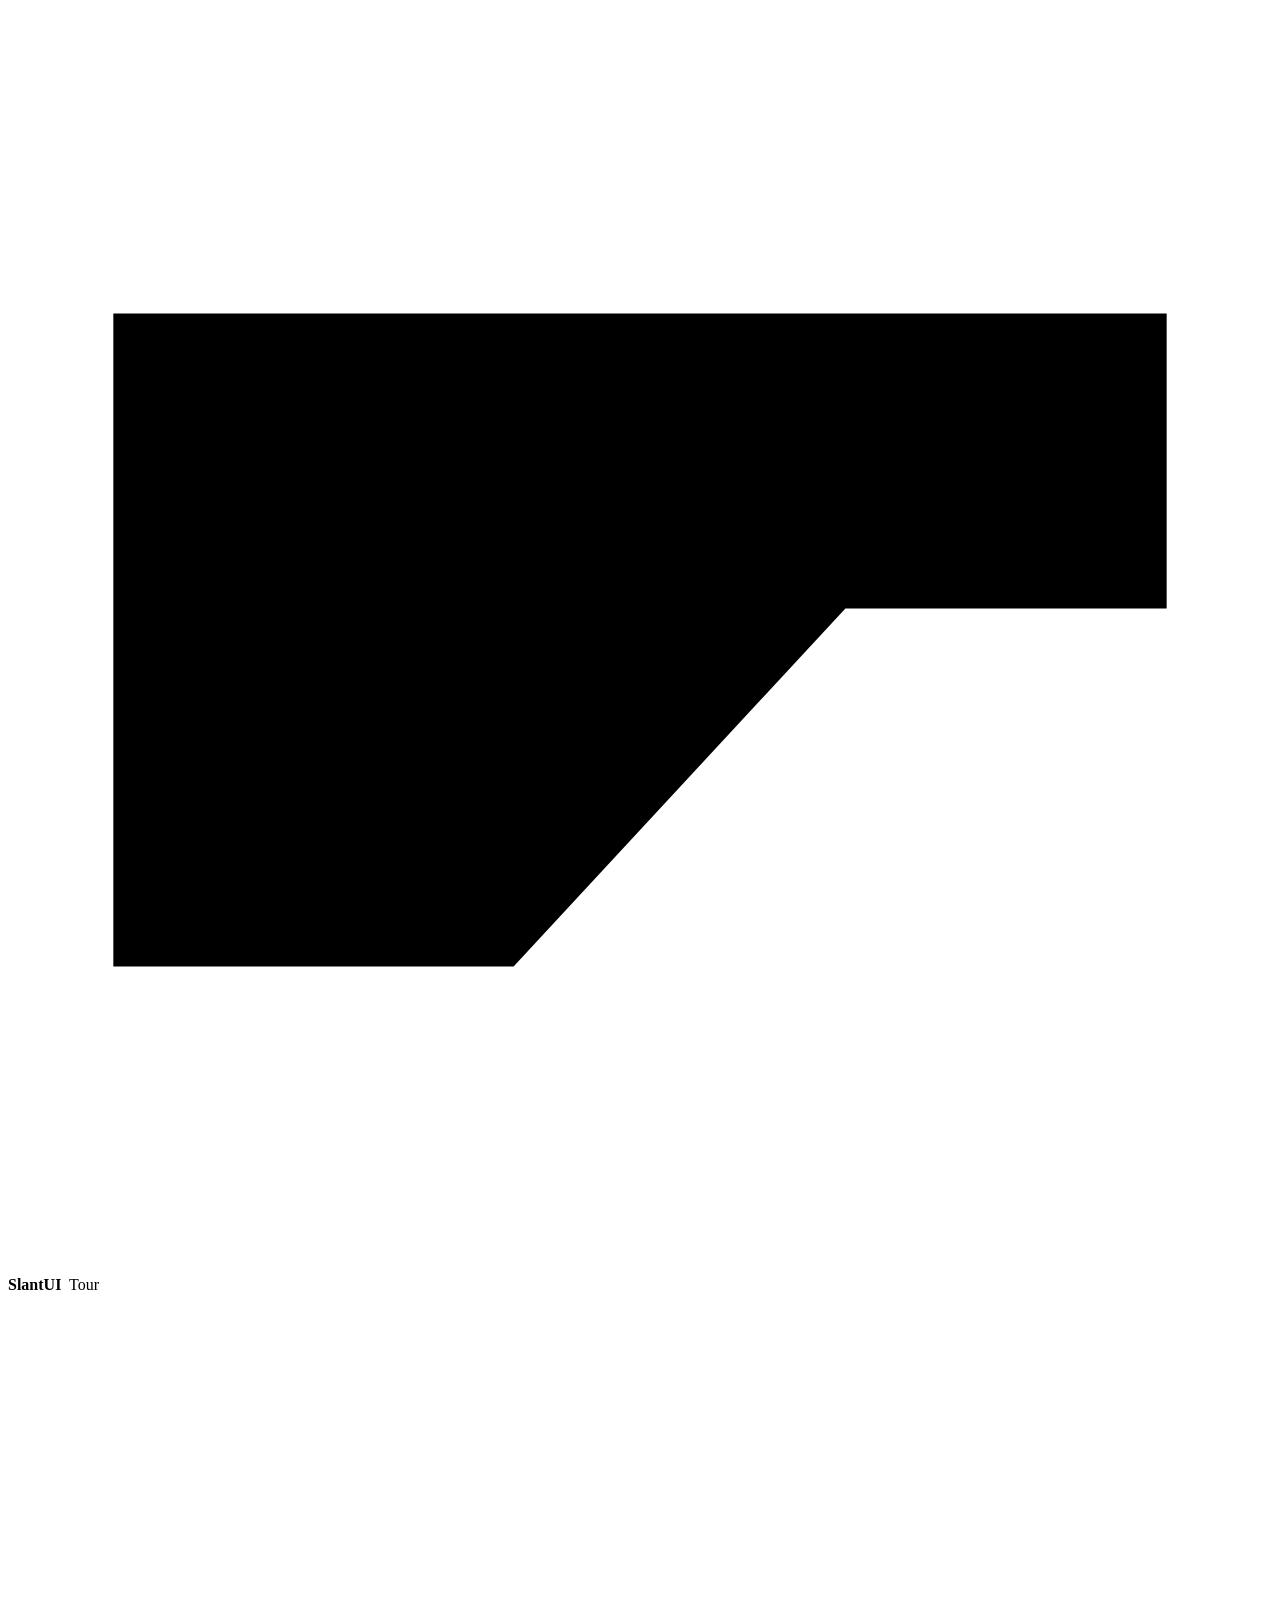
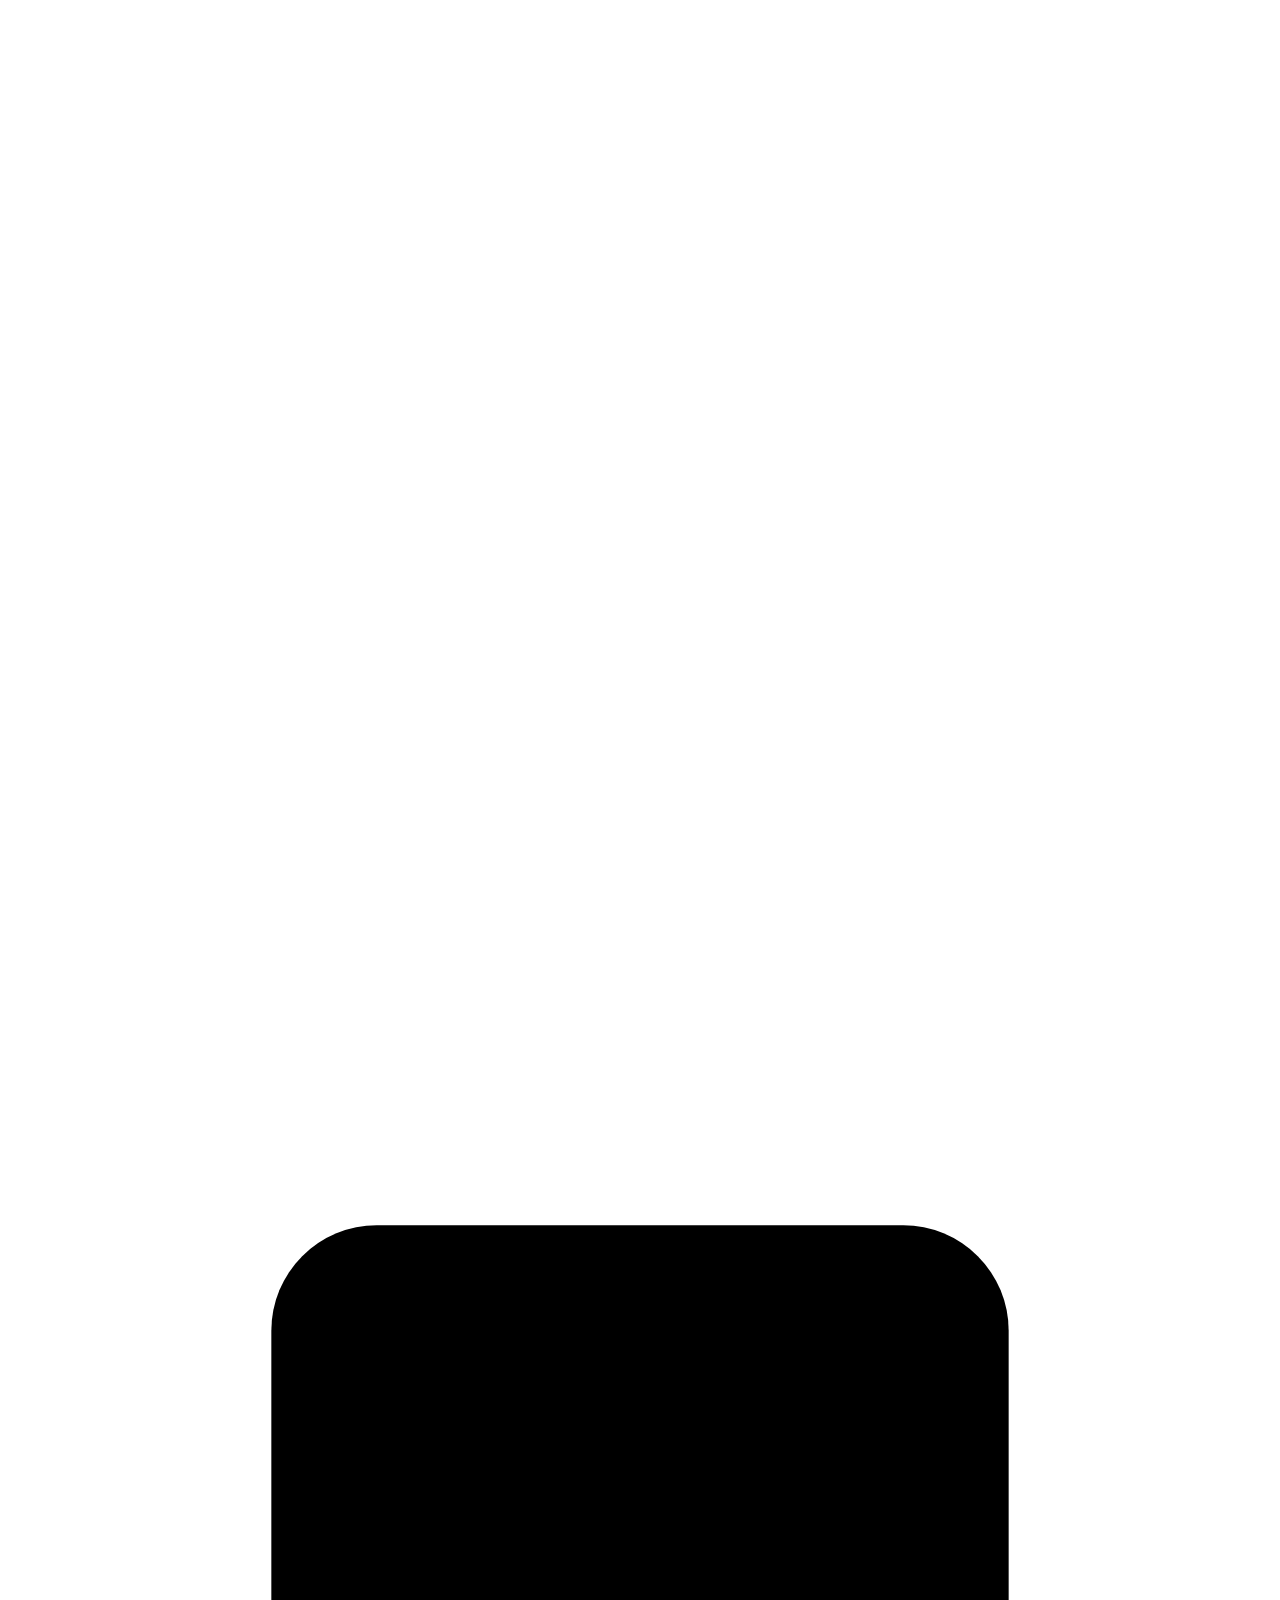
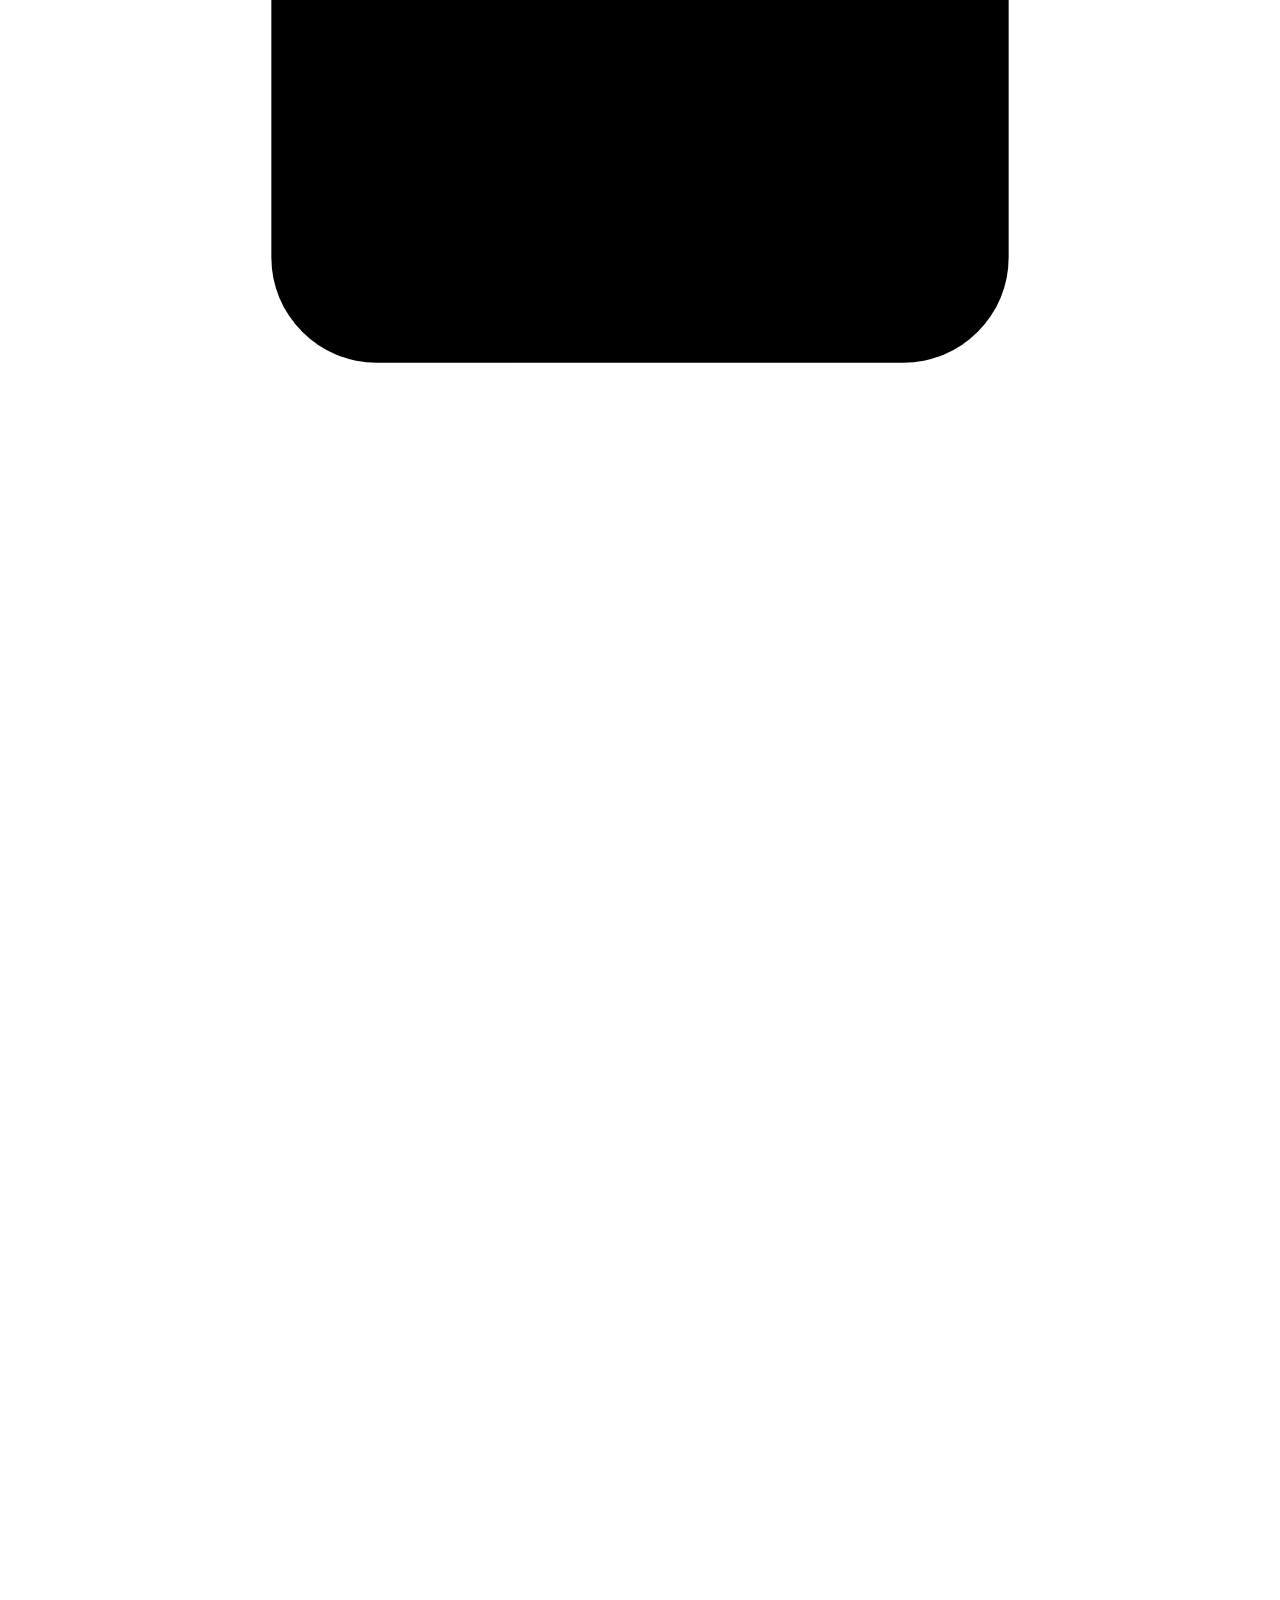
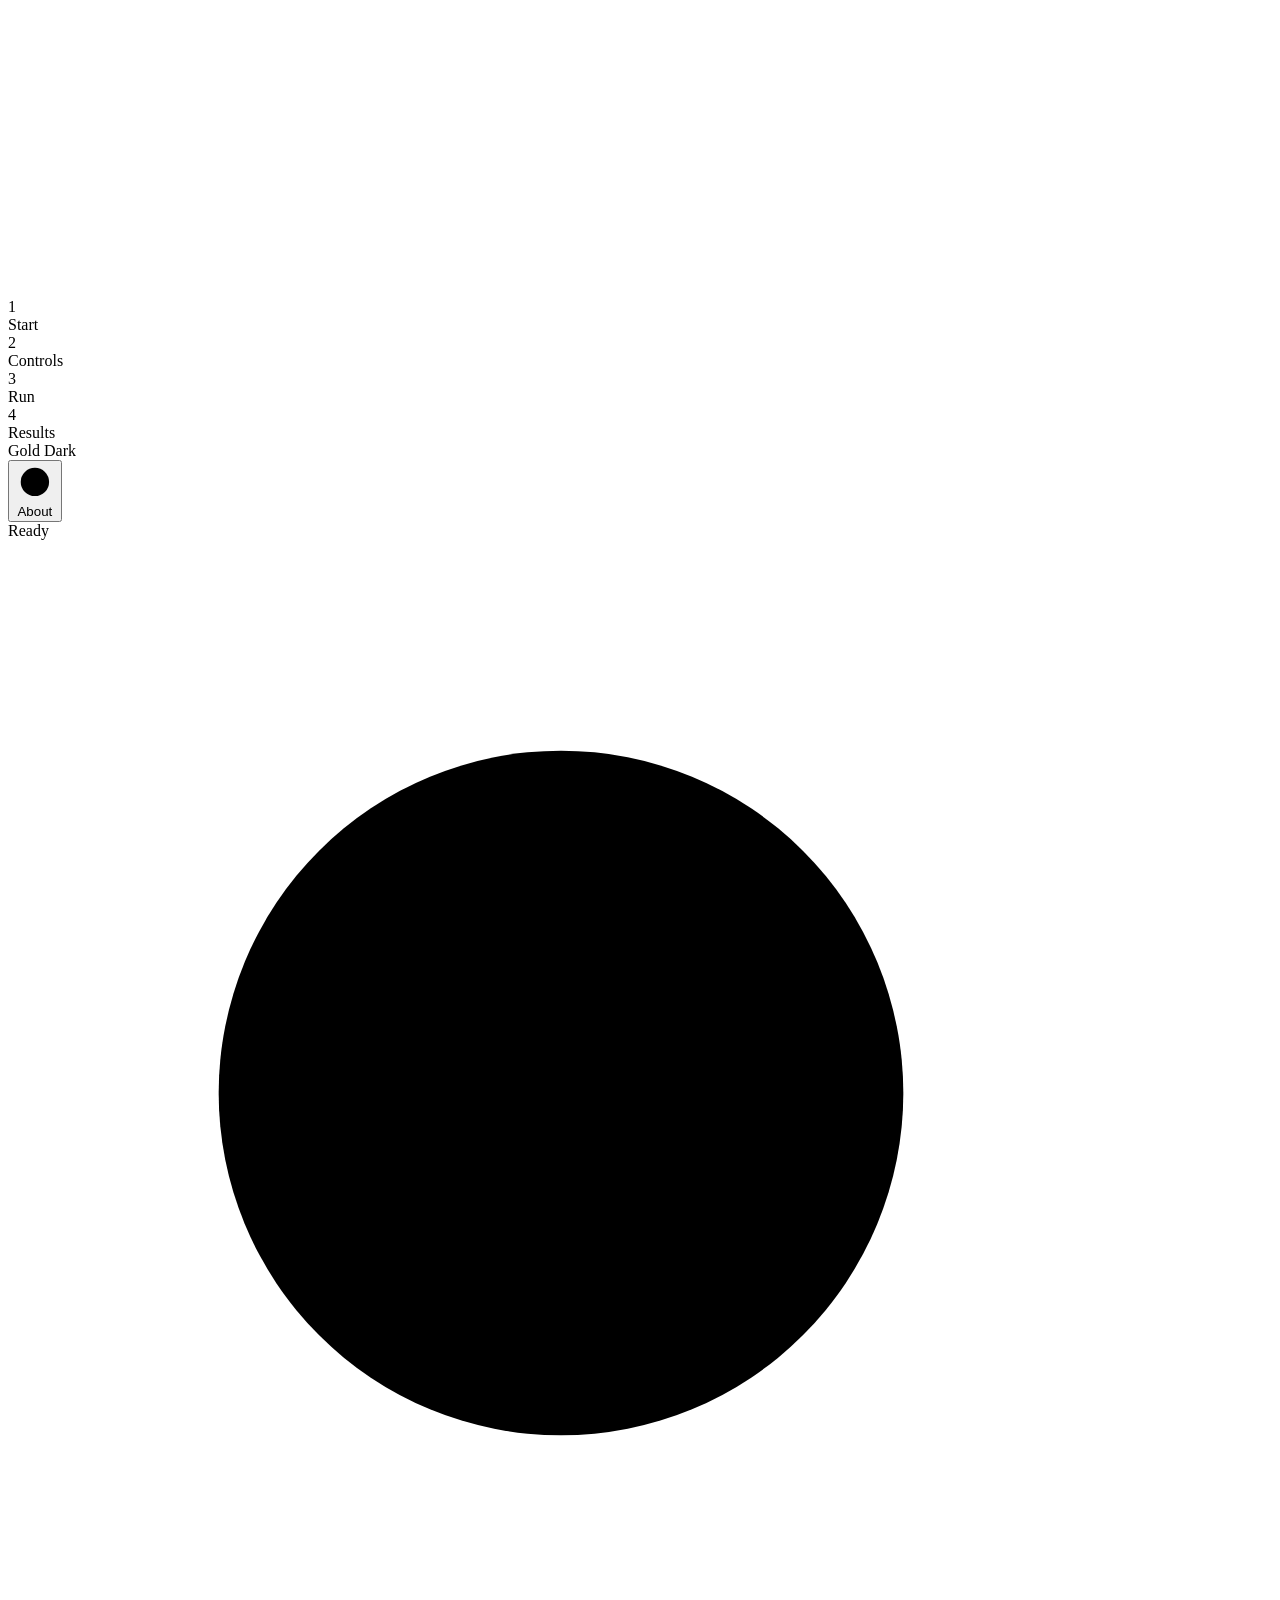
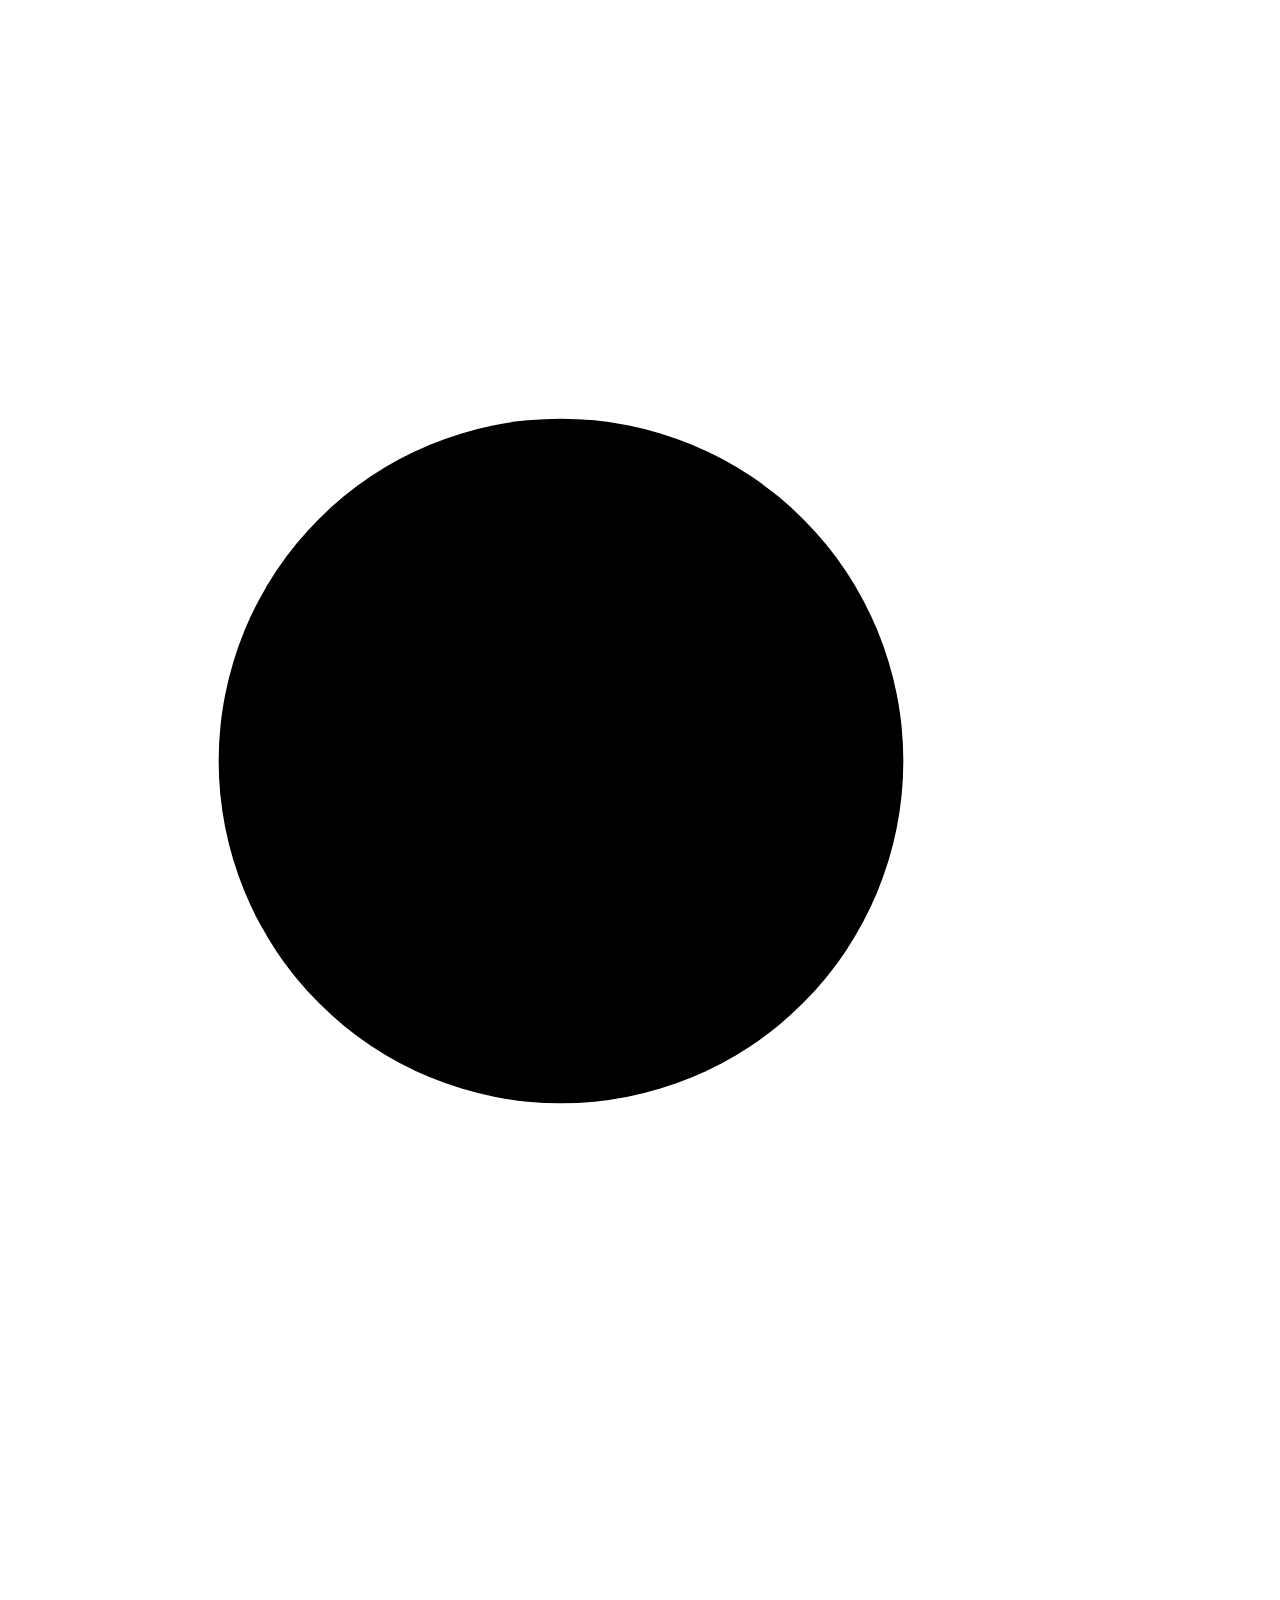
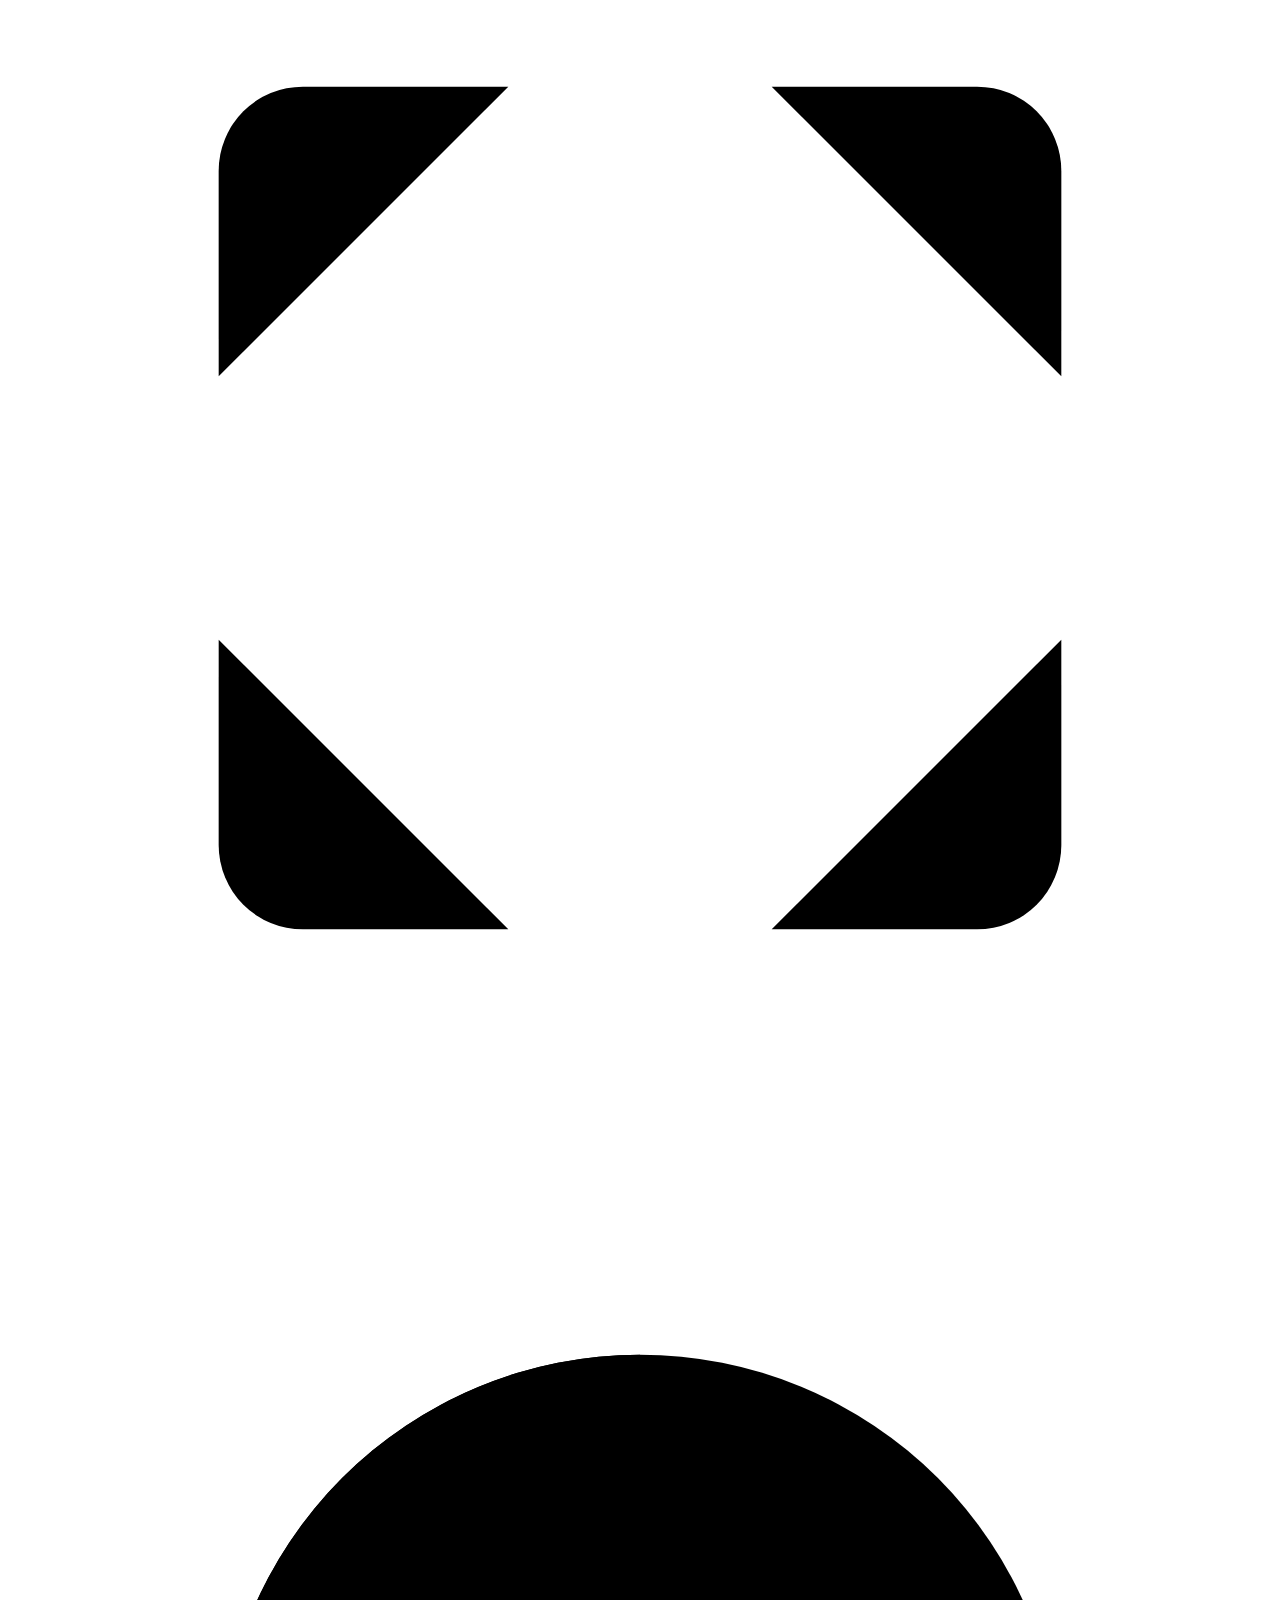
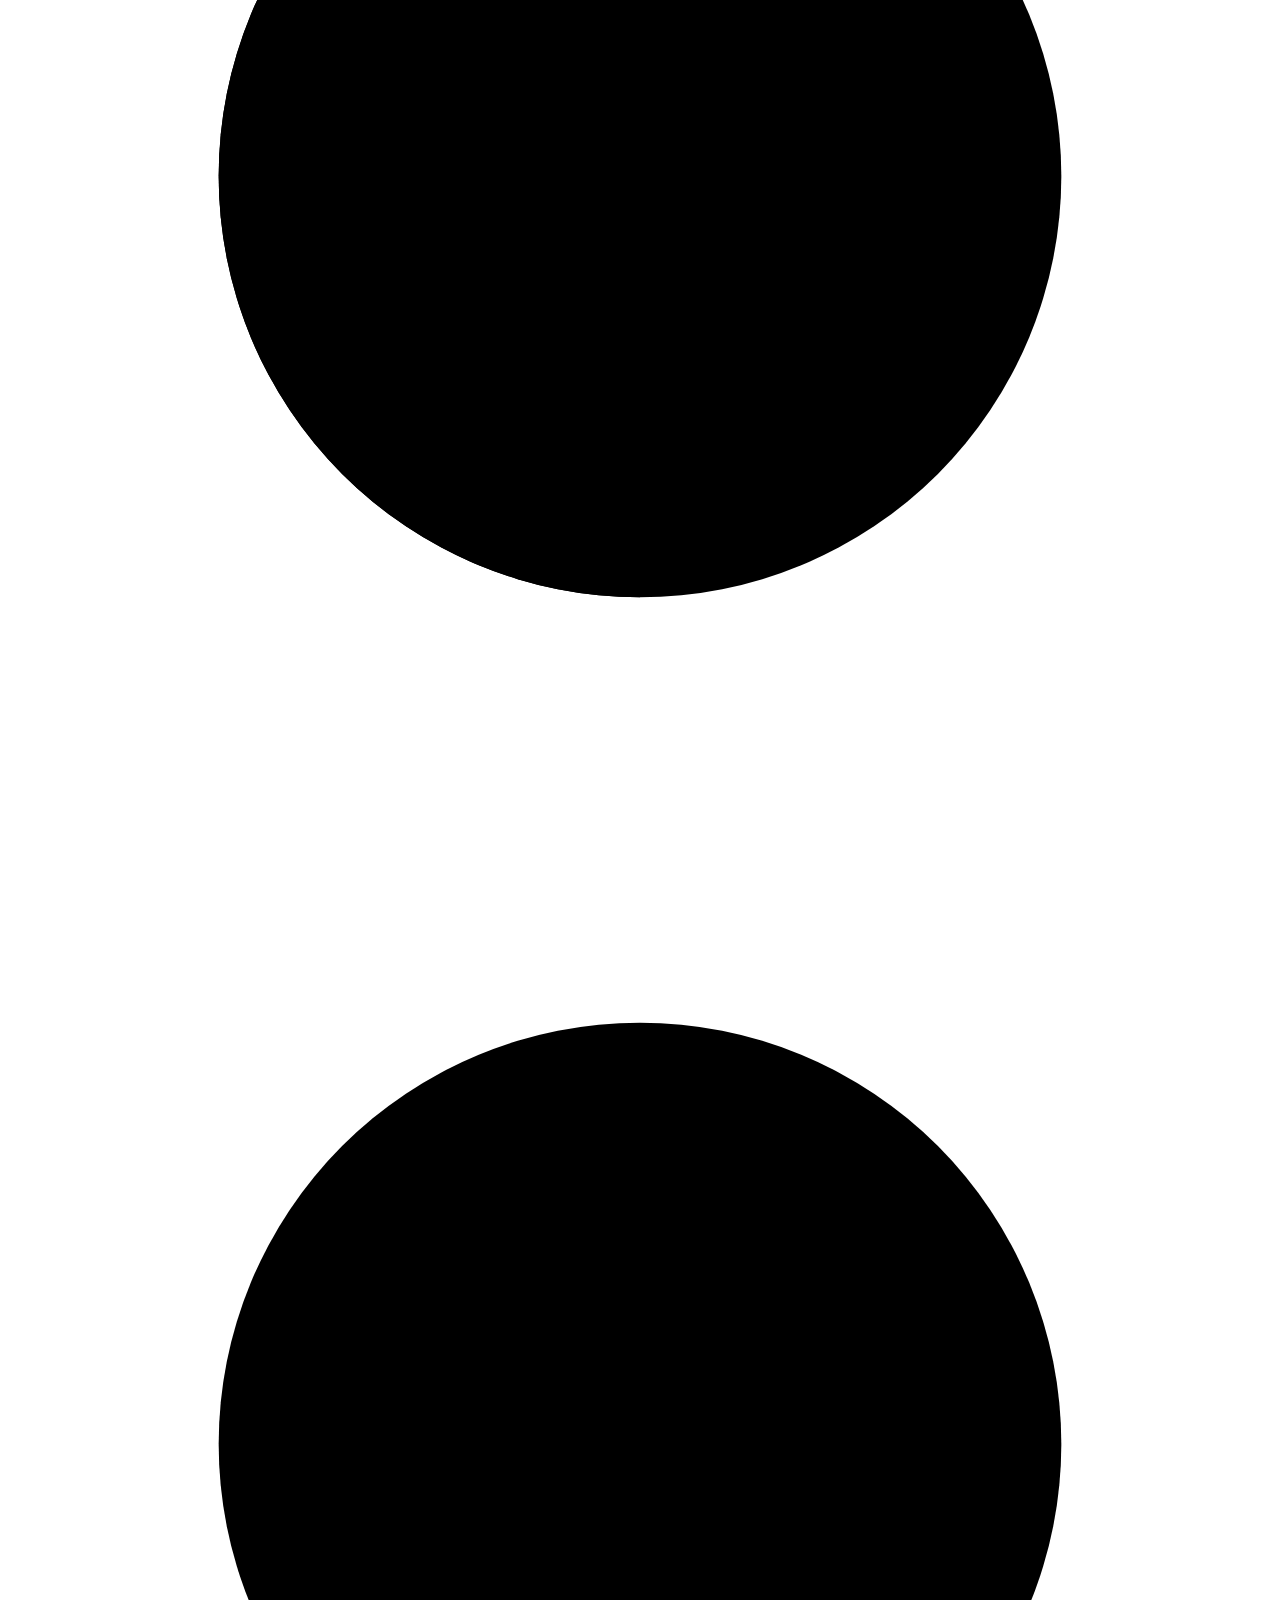
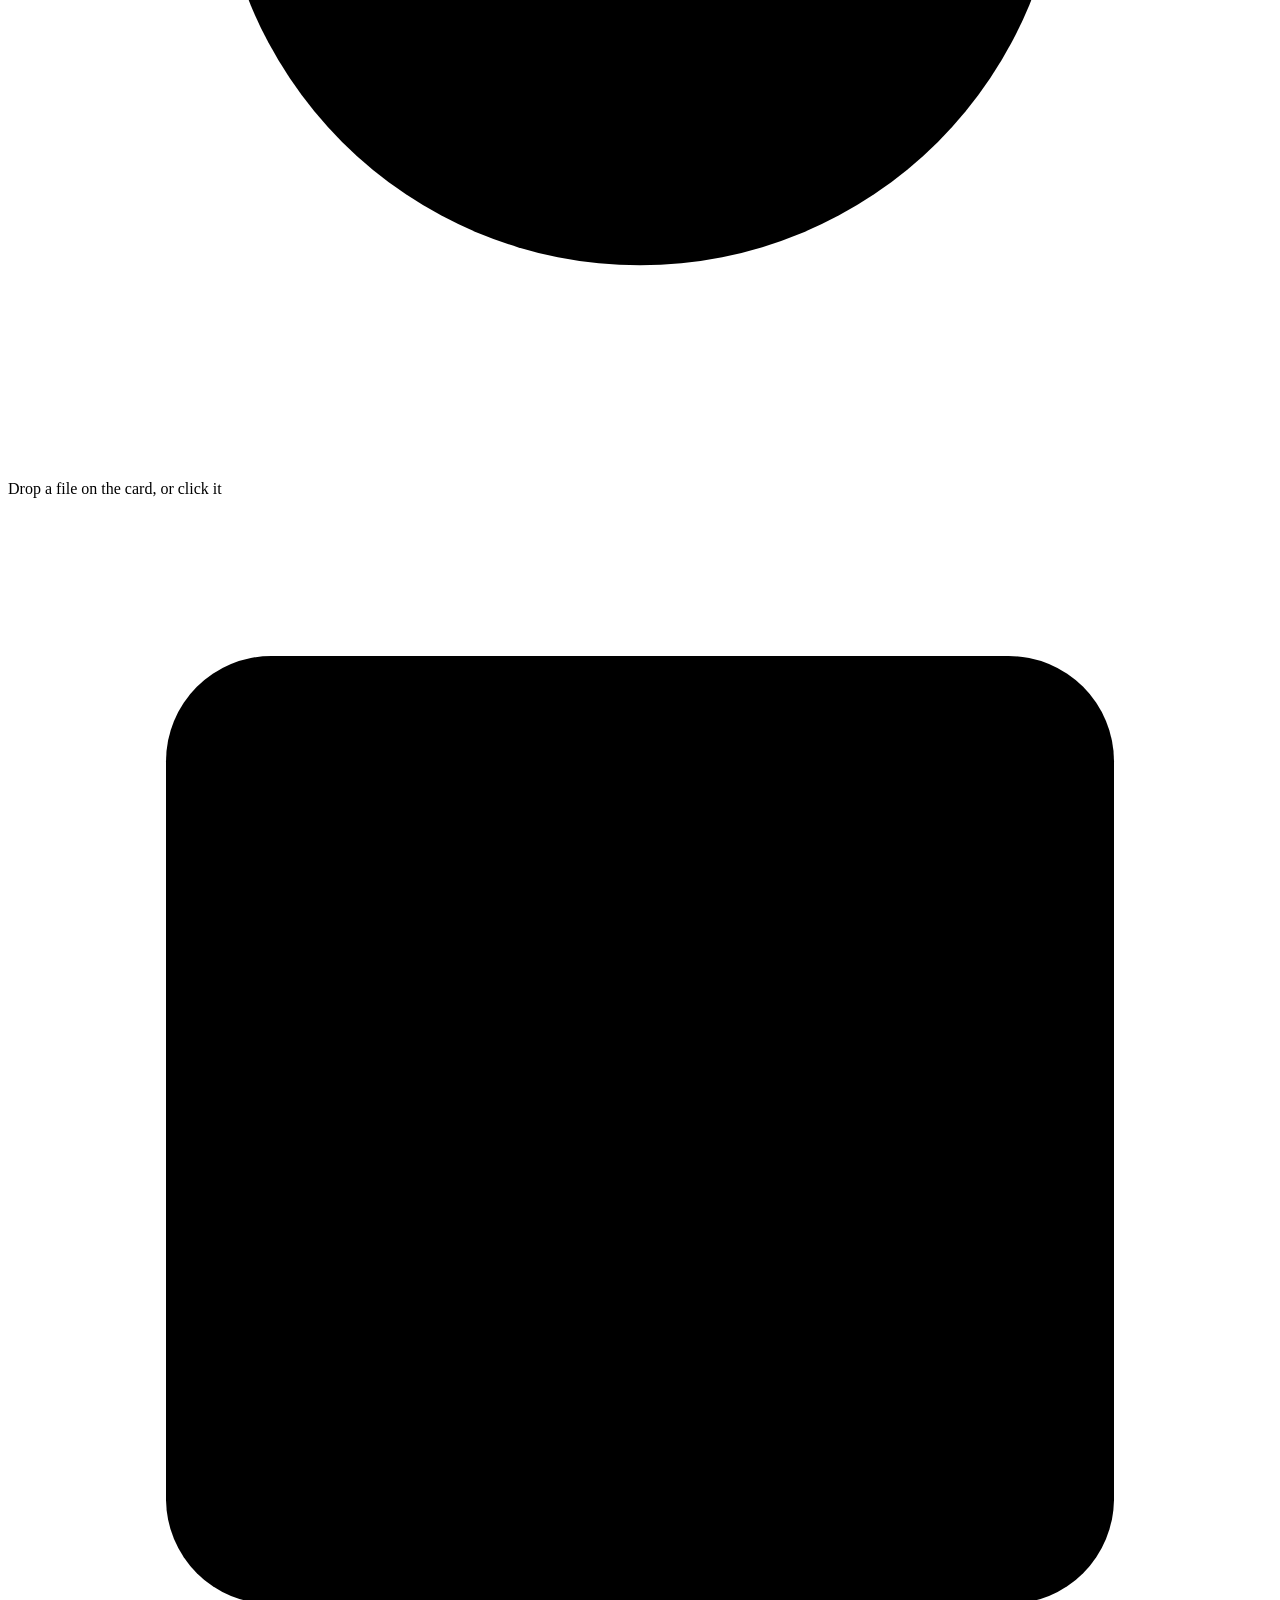
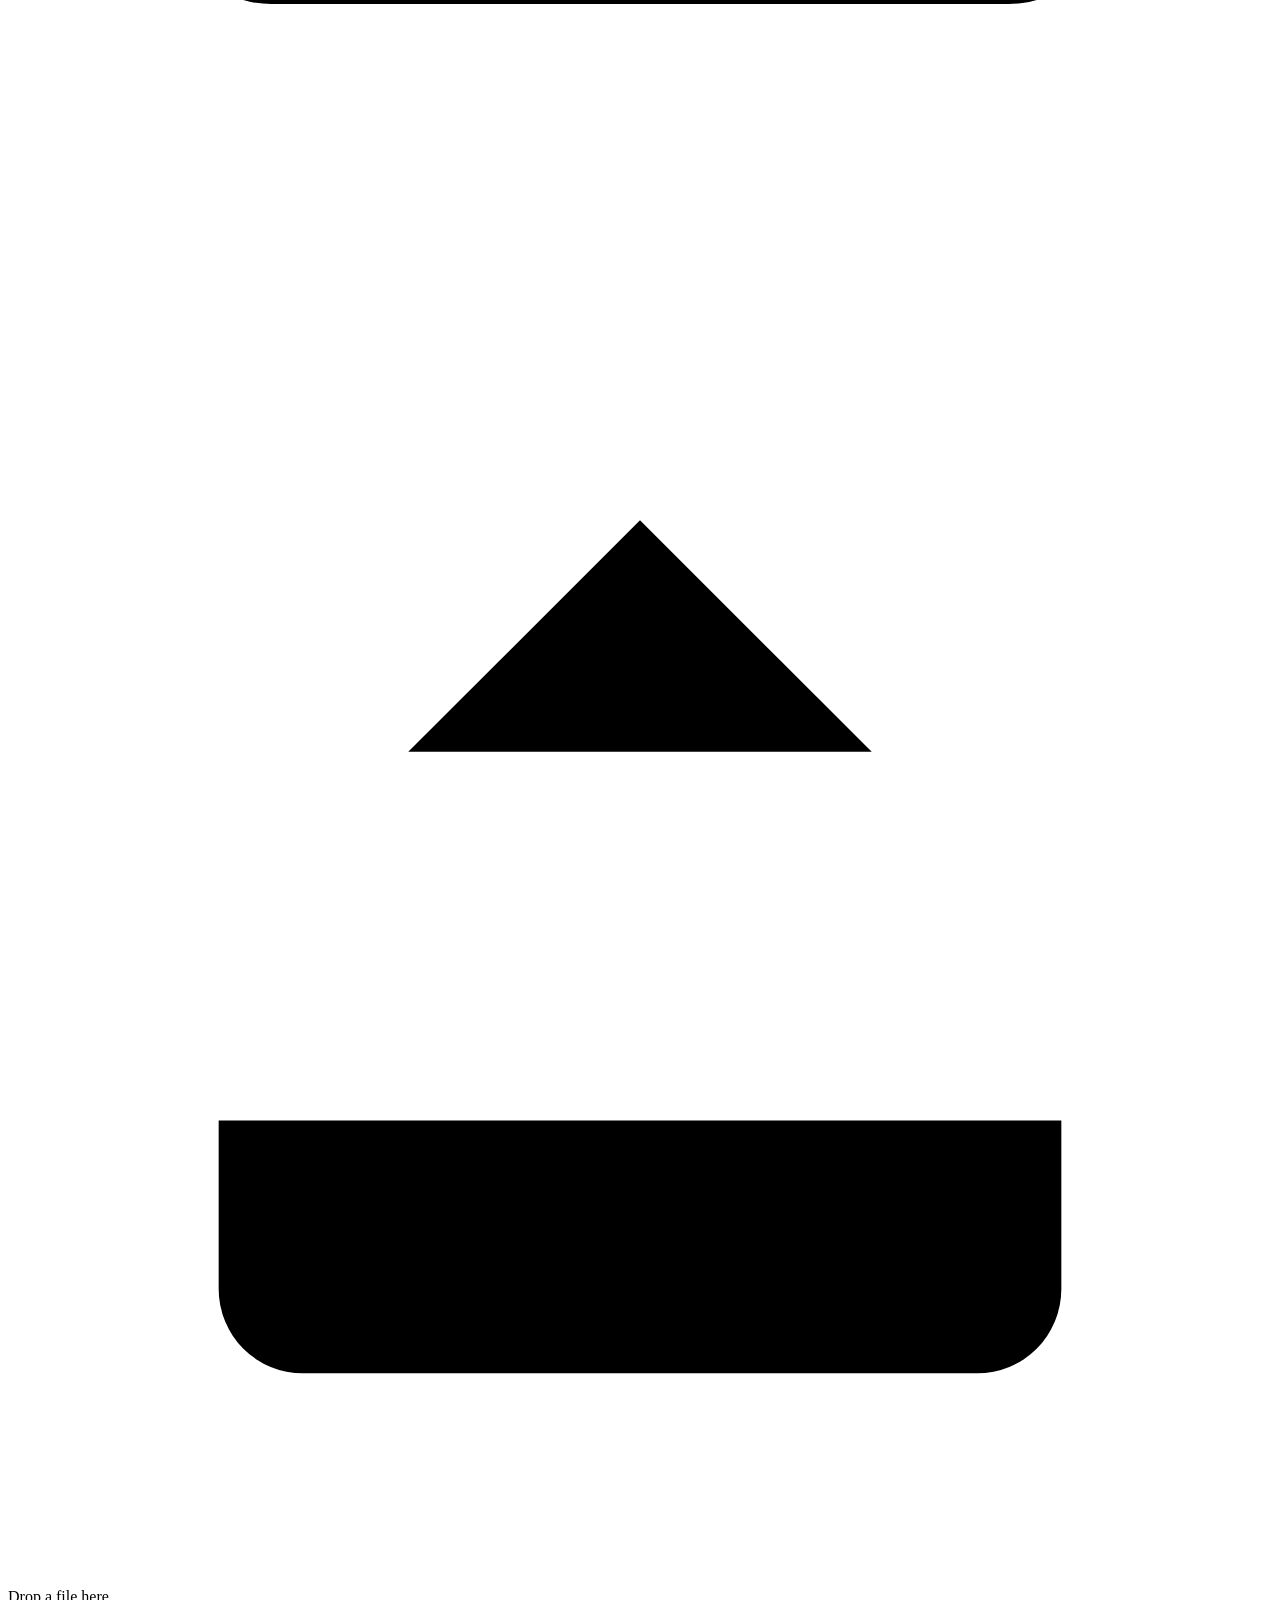
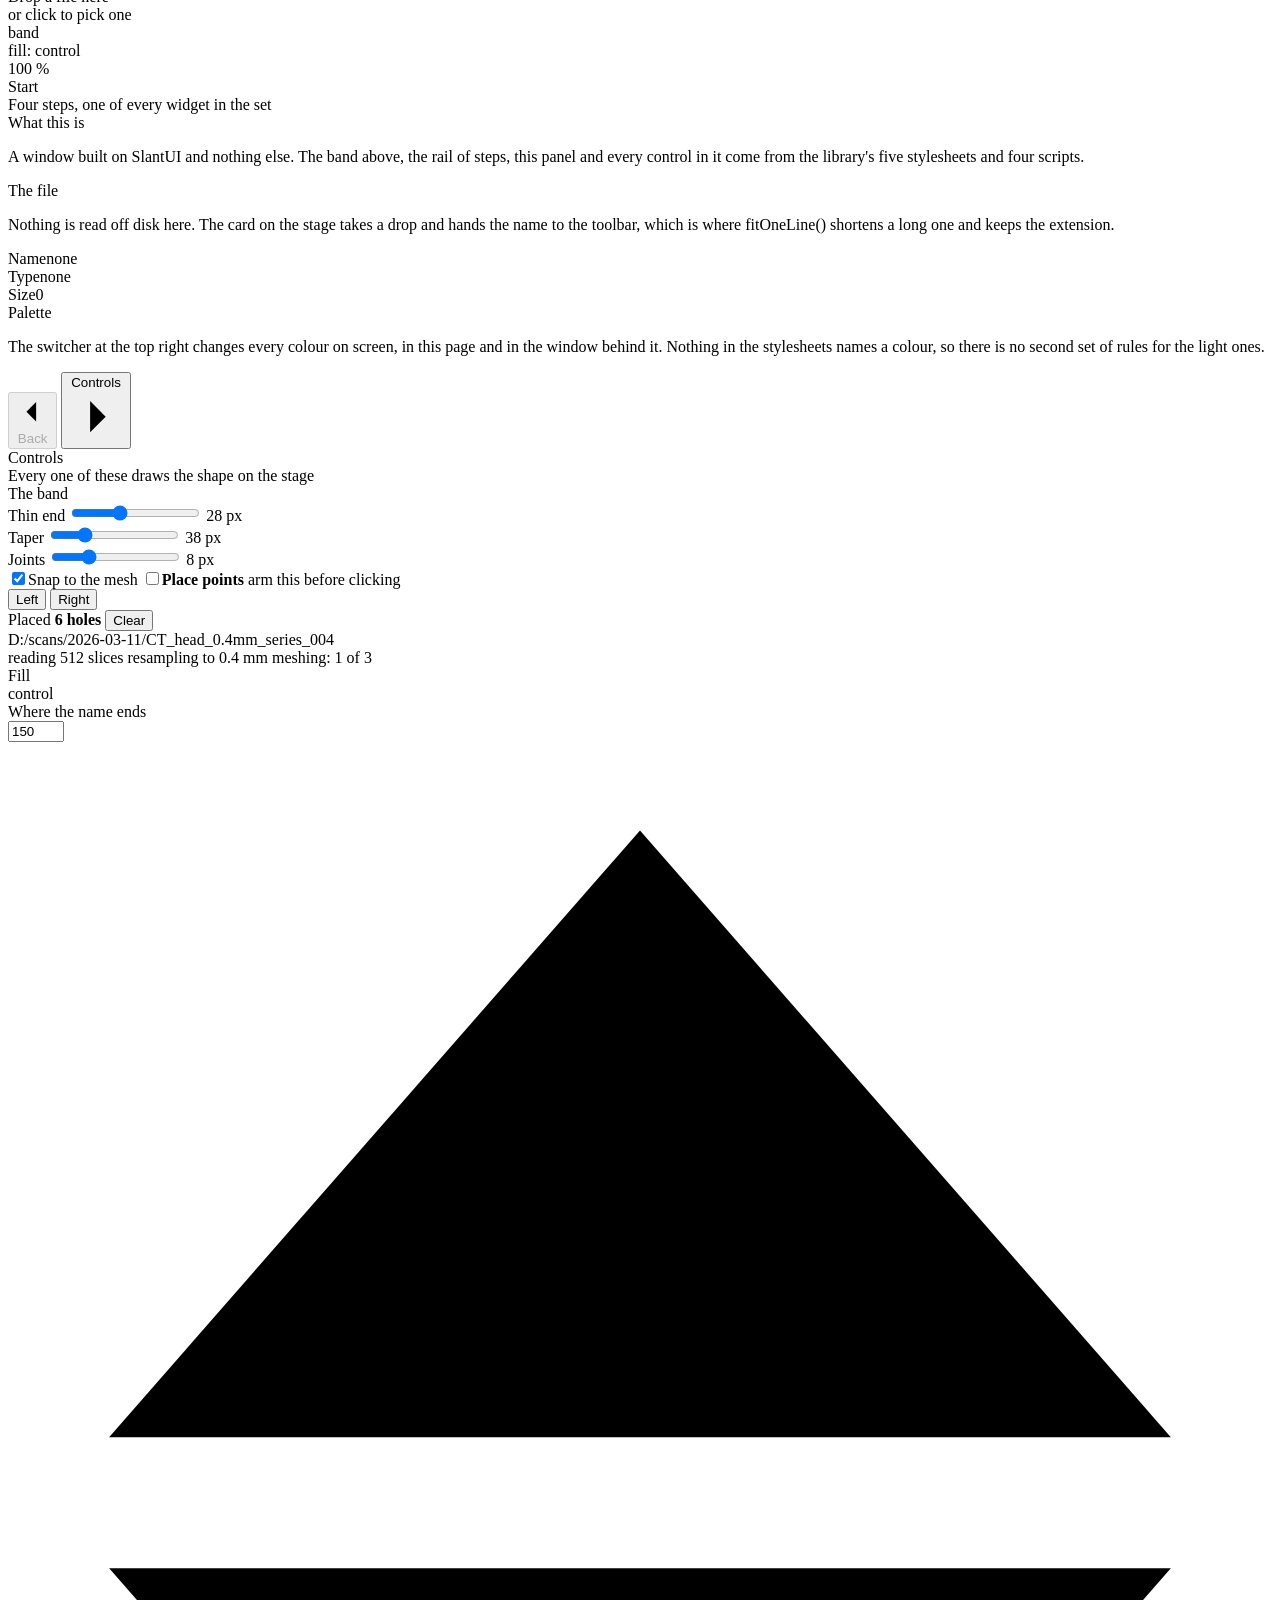
==== commit fd855eed: "Via il raccordo dell'angolo: sfarfallava. Il logo sta a pari distanza dai bordi Il raccordo intorno " ====
--- a/examples/tour/ui/index.html
+++ b/examples/tour/ui/index.html
@@ -23,7 +23,7 @@
     <div class="tbar-band"></div>
     <div class="tbar-brand">
       <svg class="tbar-logo" viewBox="0 0 24 24" fill="currentColor">
-        <path d="M2 4h20v5.6h-6.1L9.6 16.4H2z"/>
+        <path d="M2 5.8h20v5.6h-6.1L9.6 18.2H2z"/>
       </svg>
       <span class="tbar-name"><b>SlantUI</b>&nbsp;&nbsp;Tour</span>
     </div>
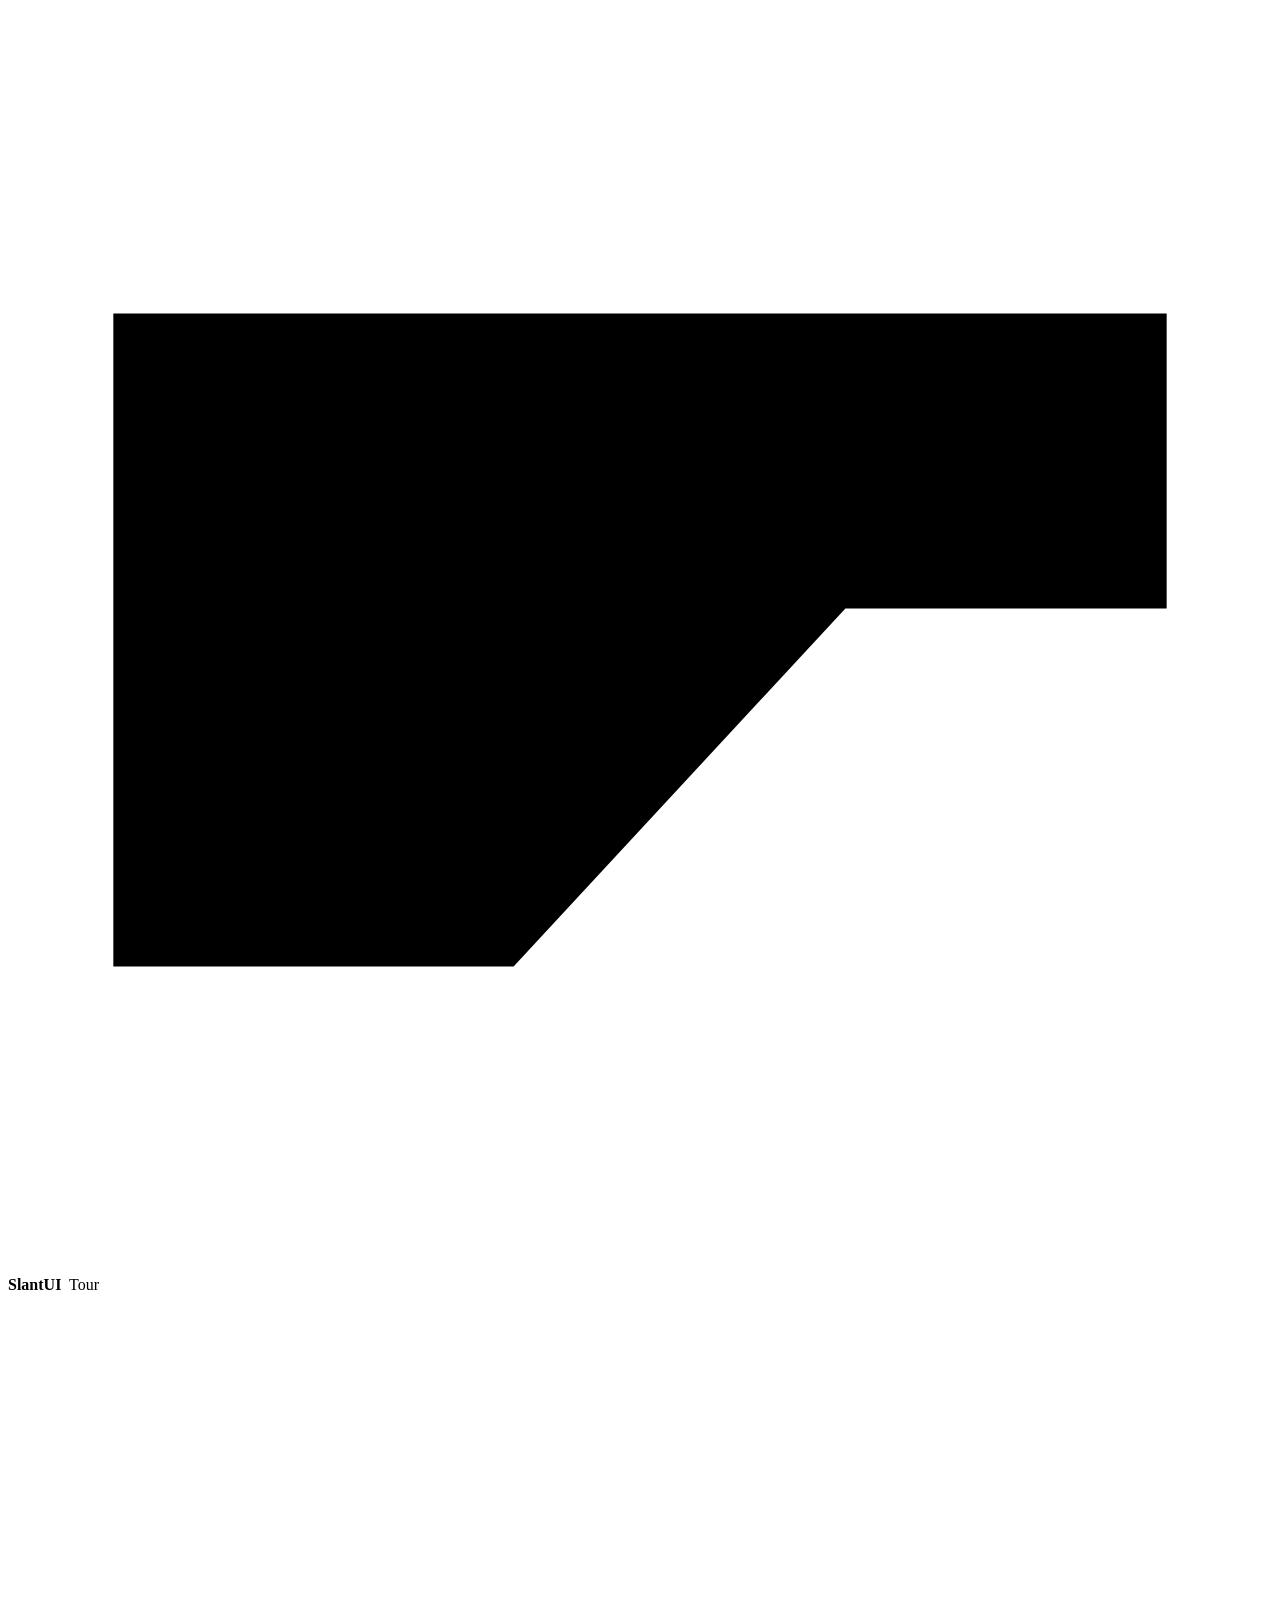
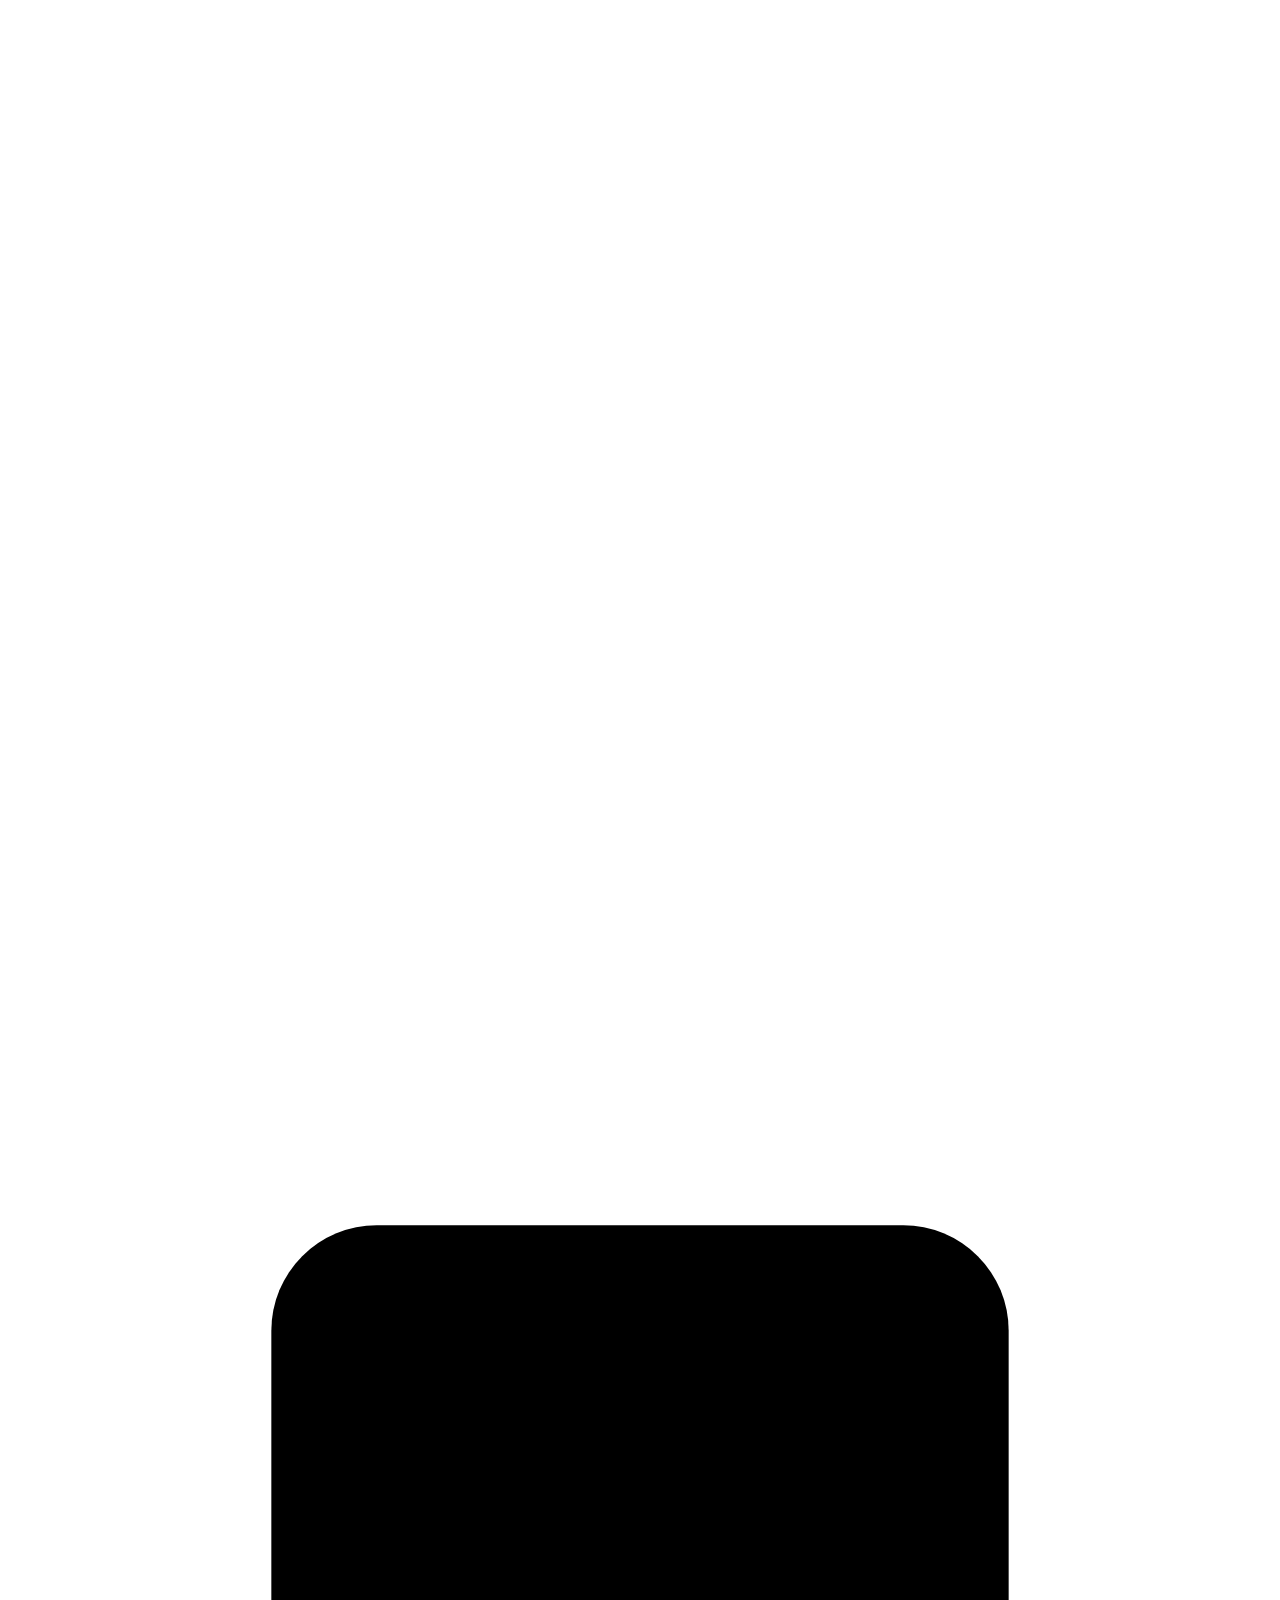
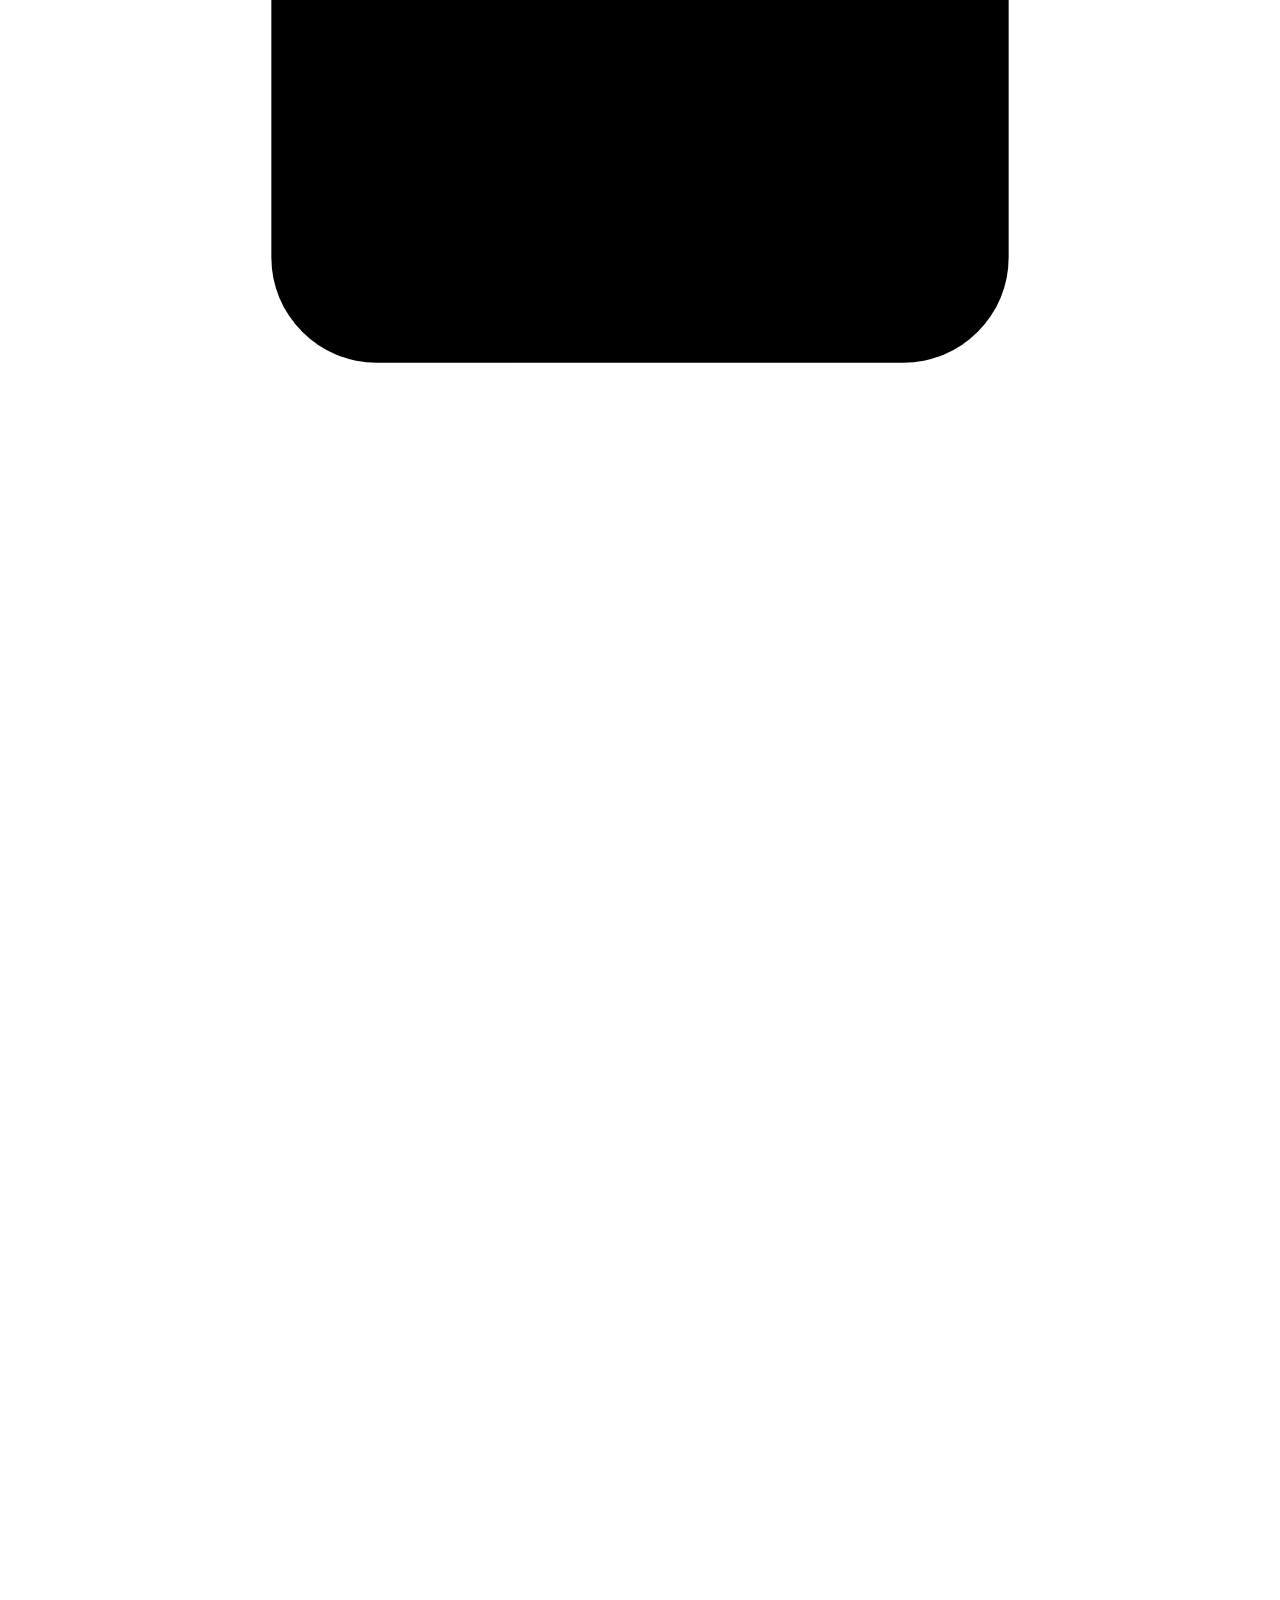
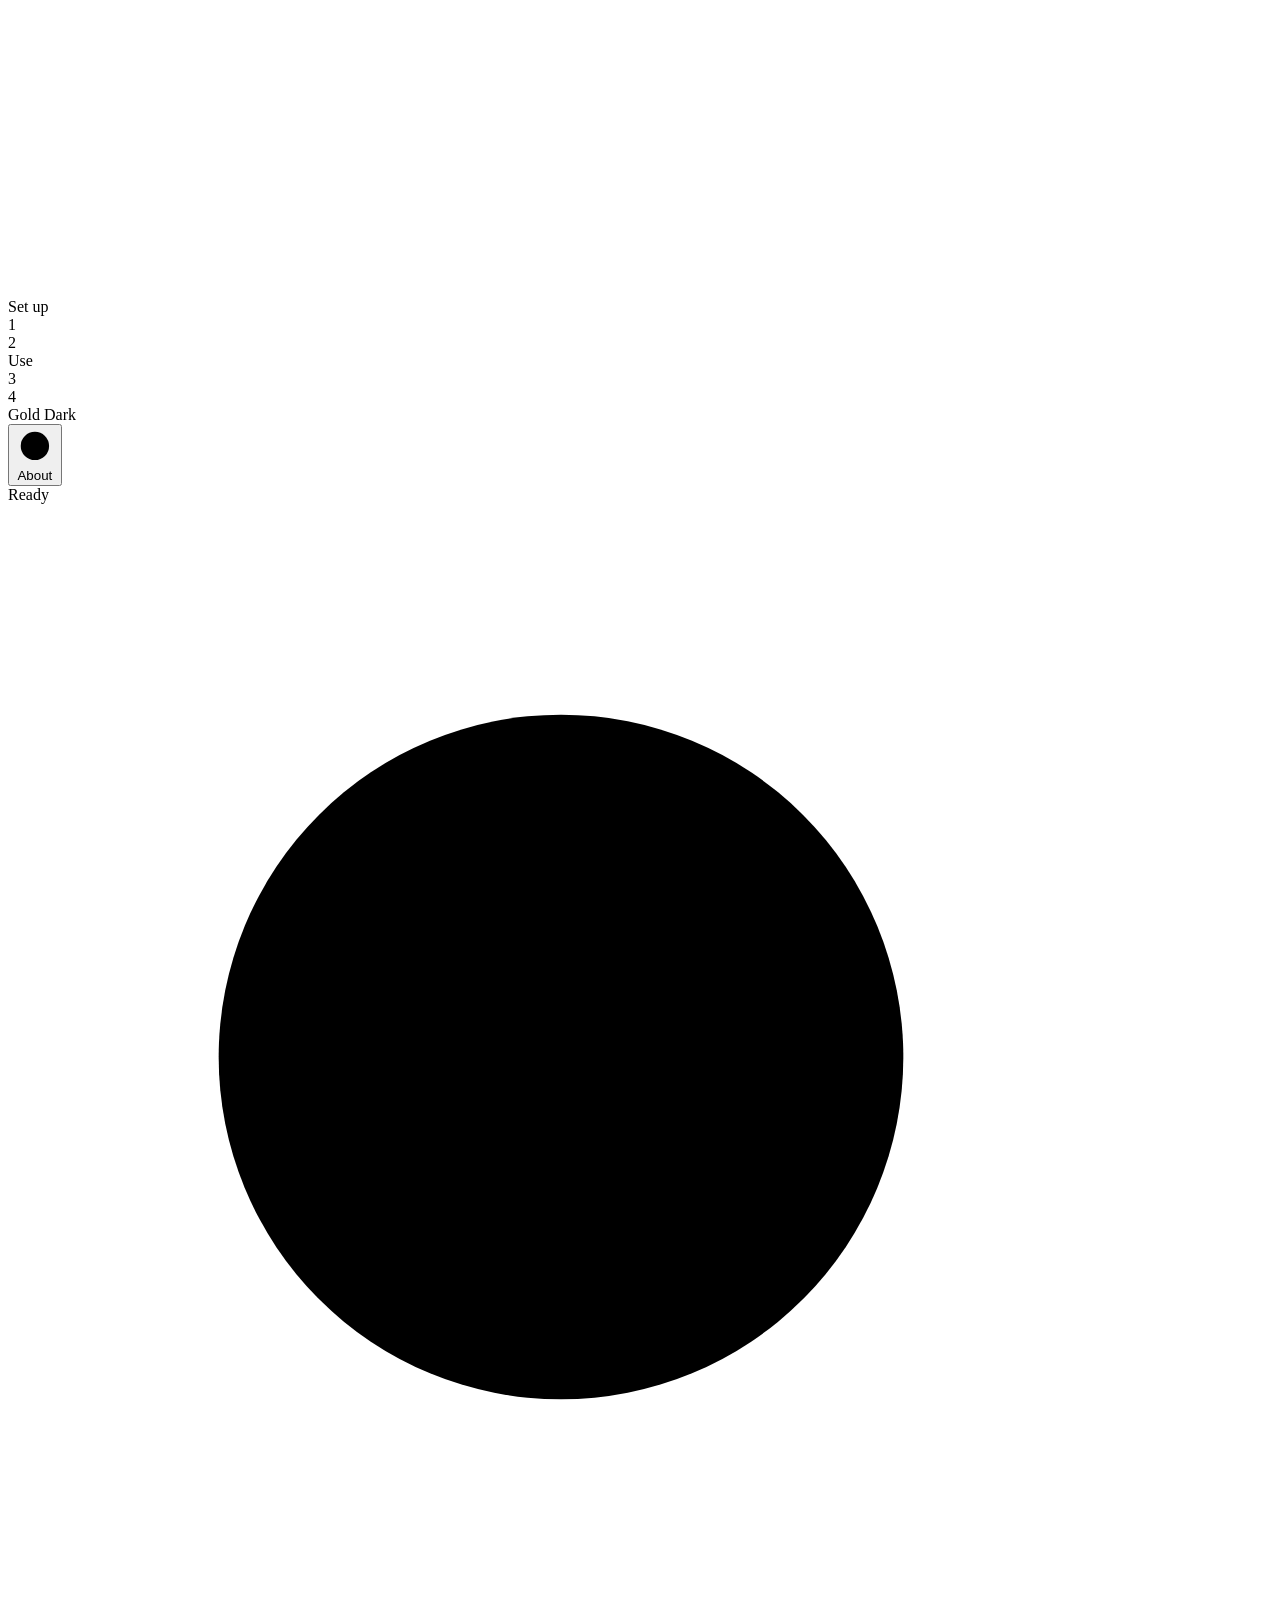
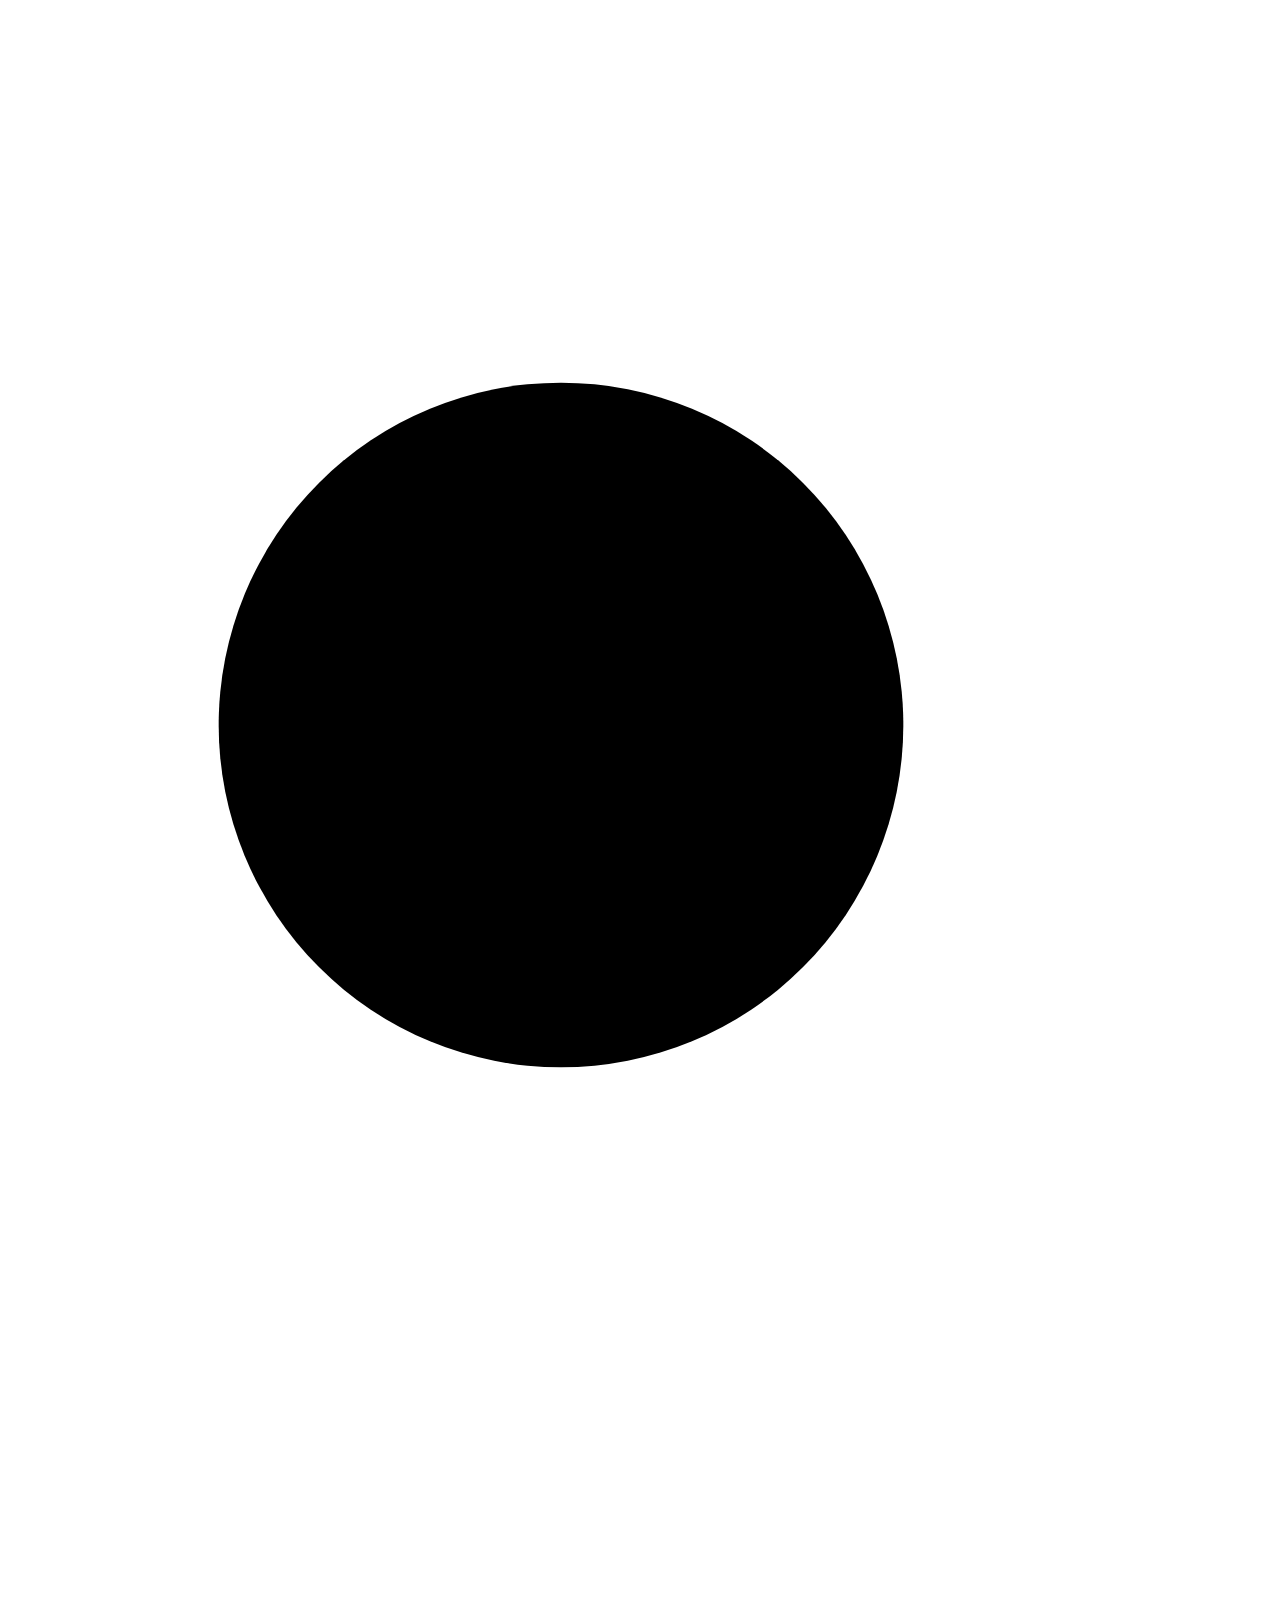
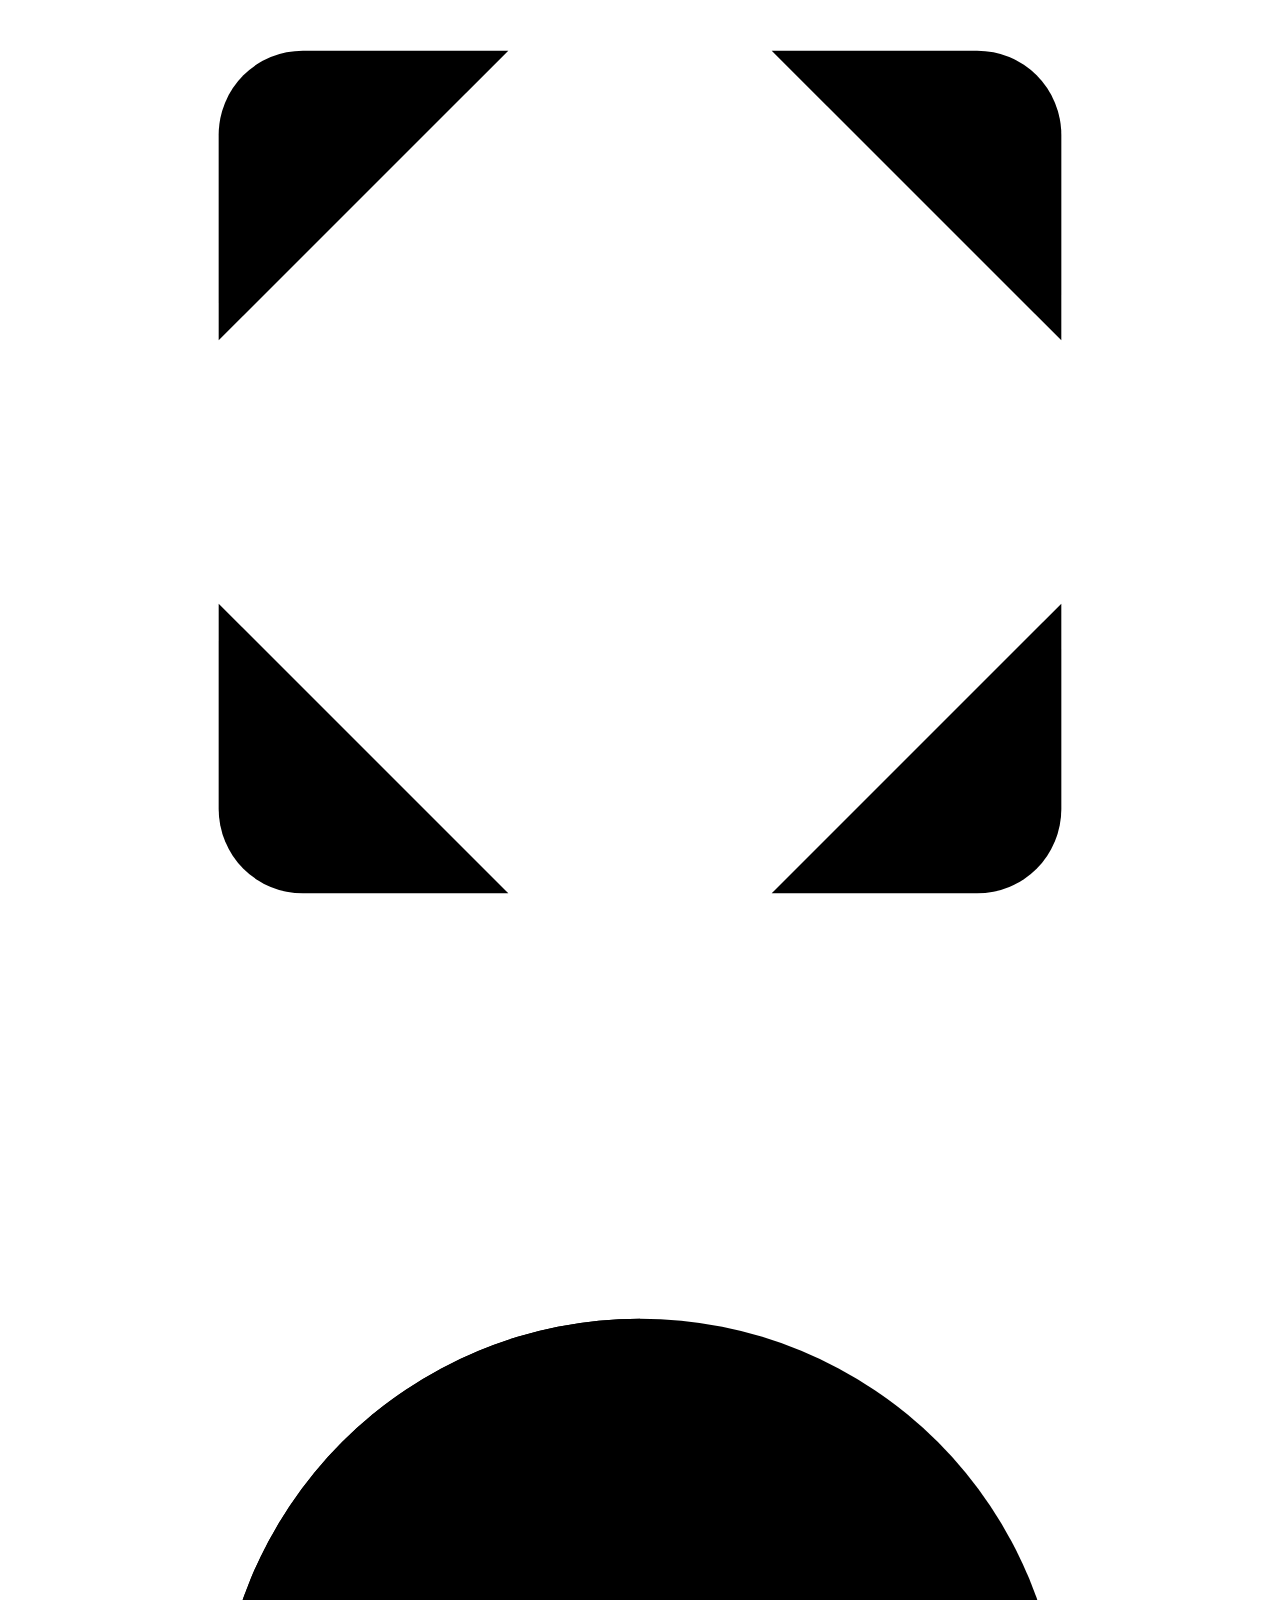
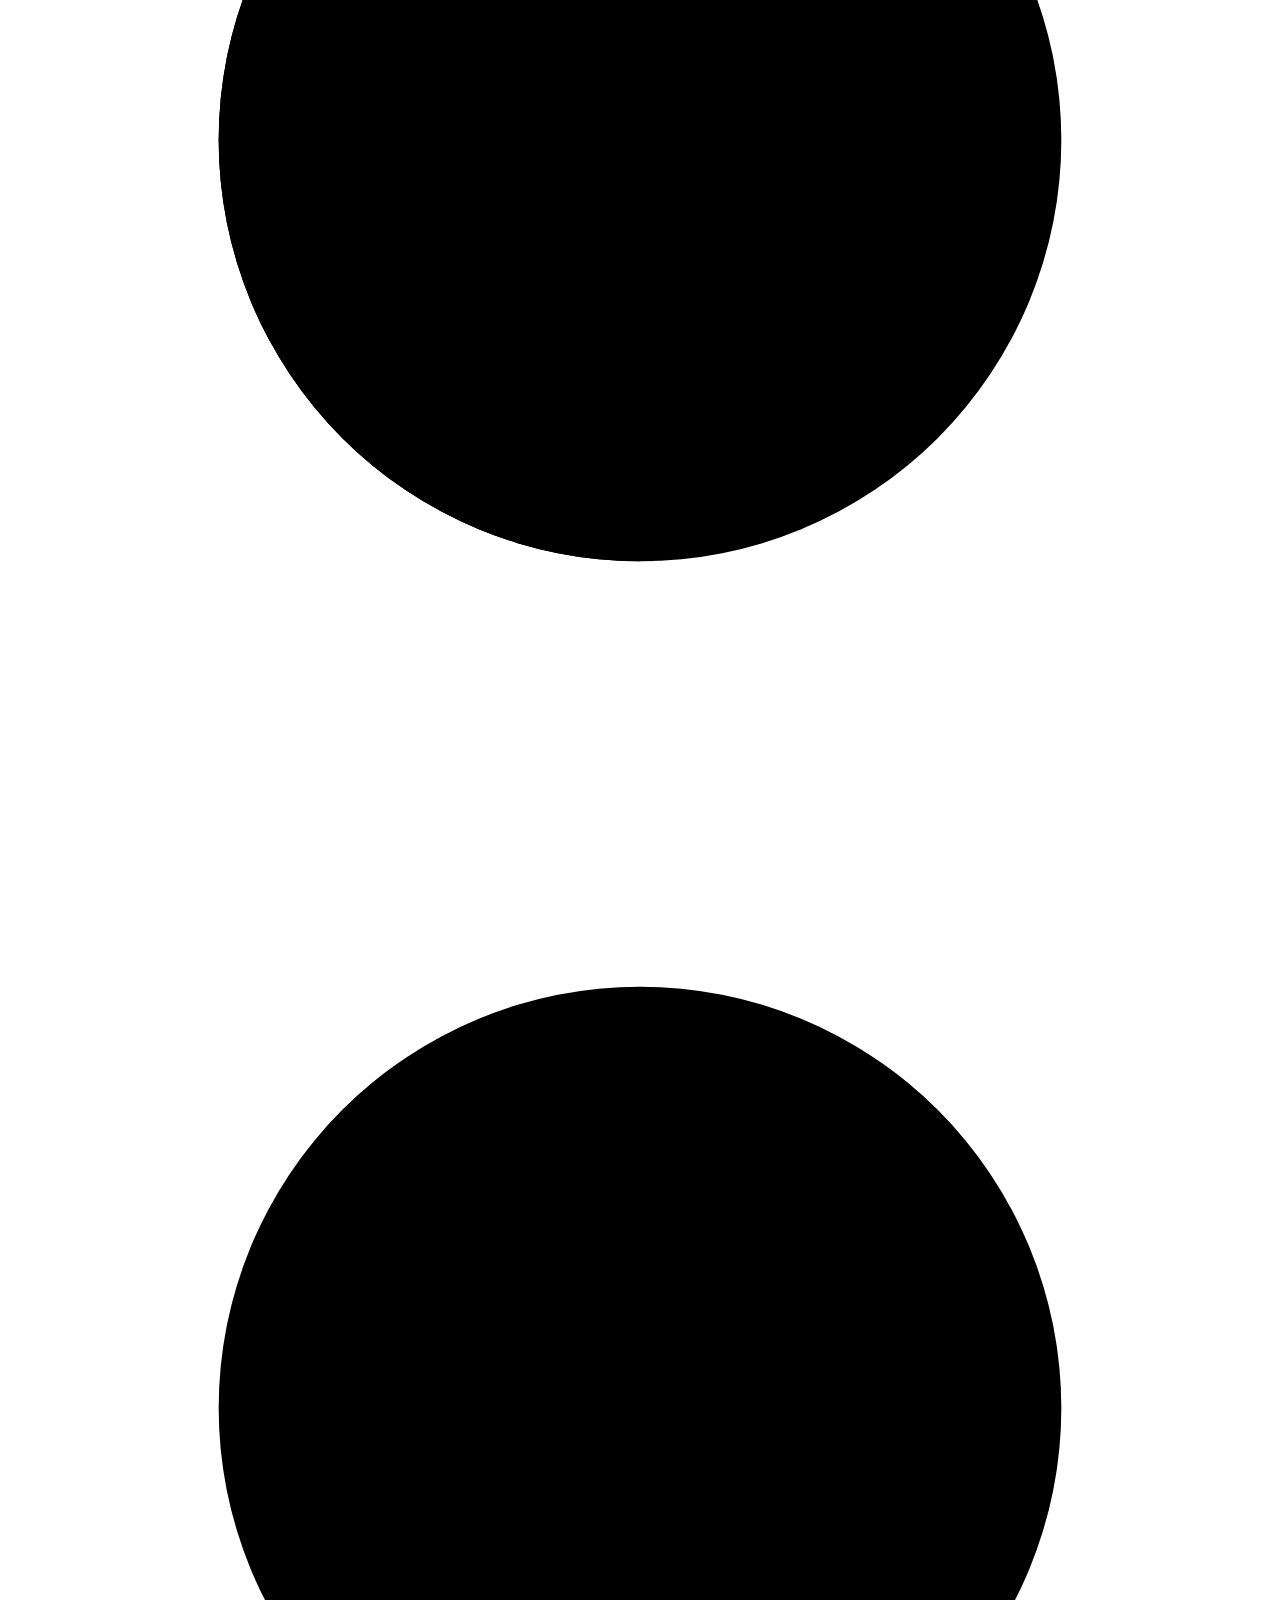
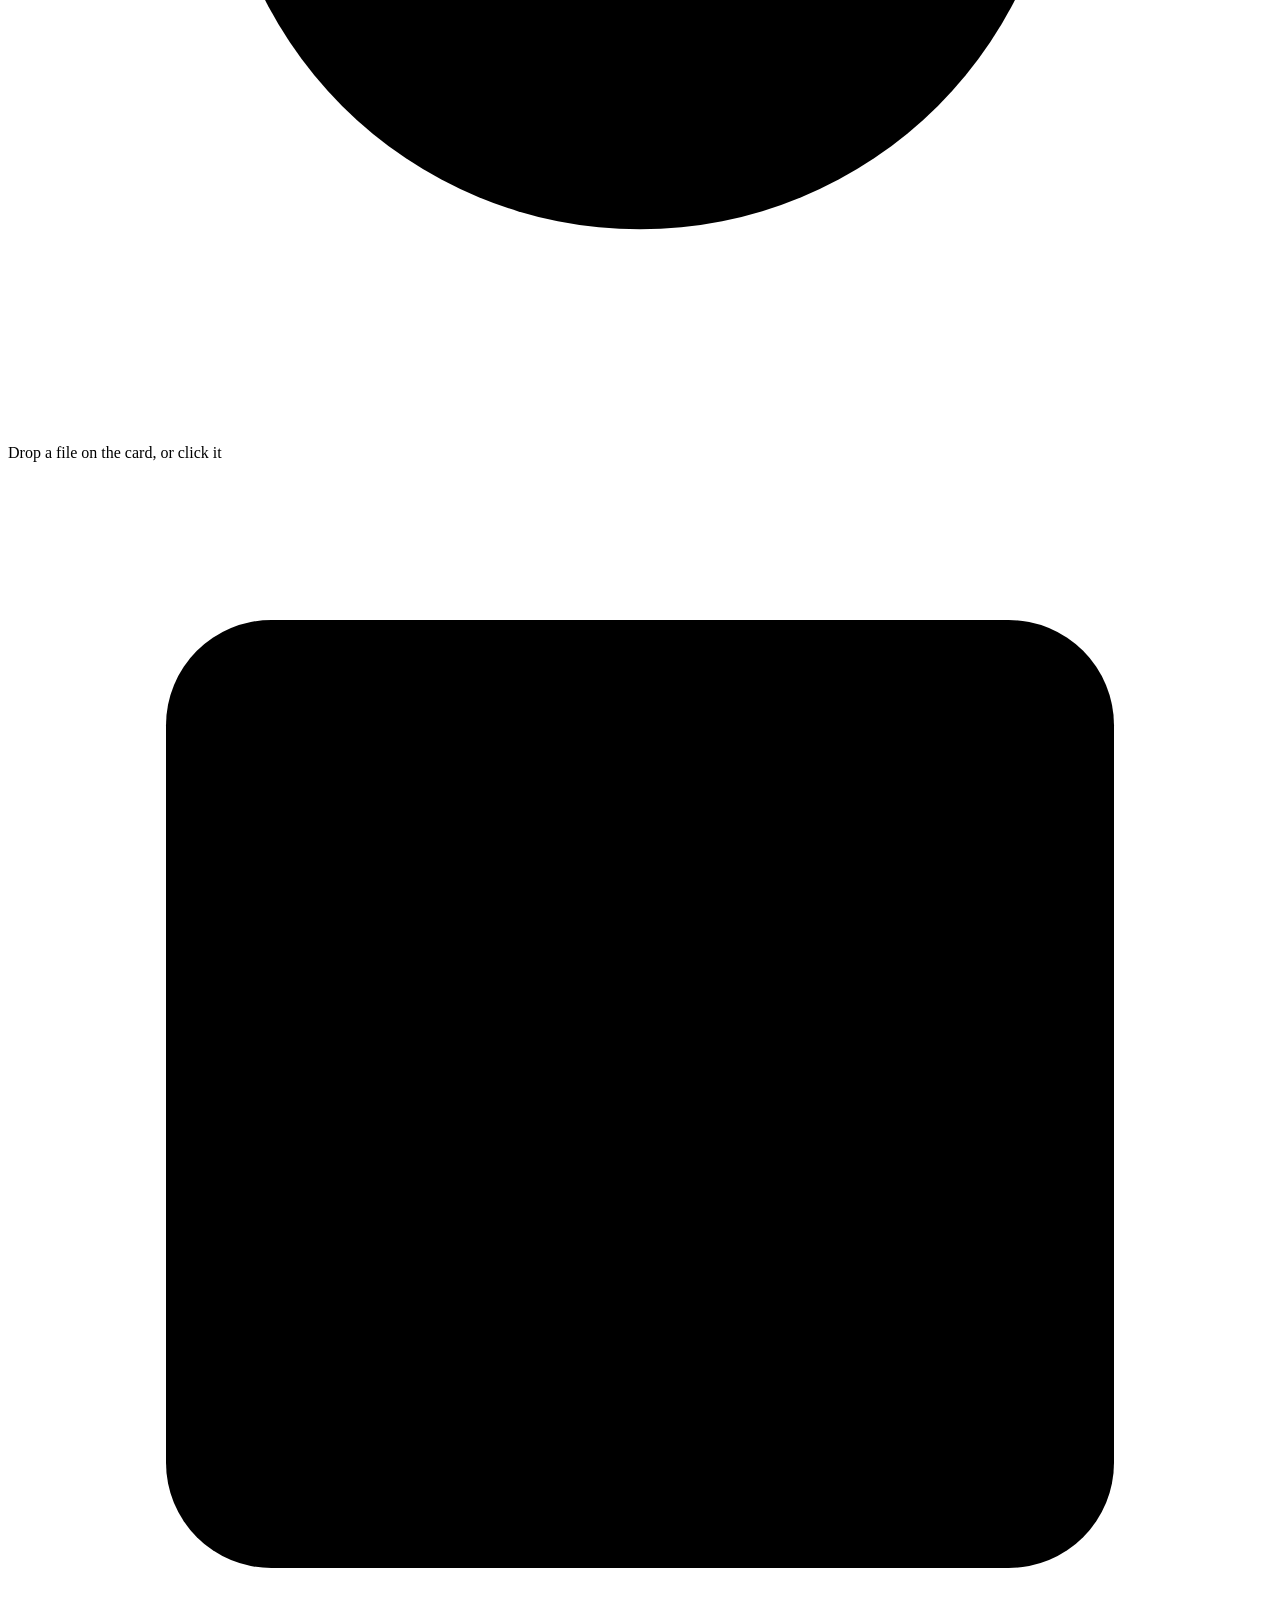
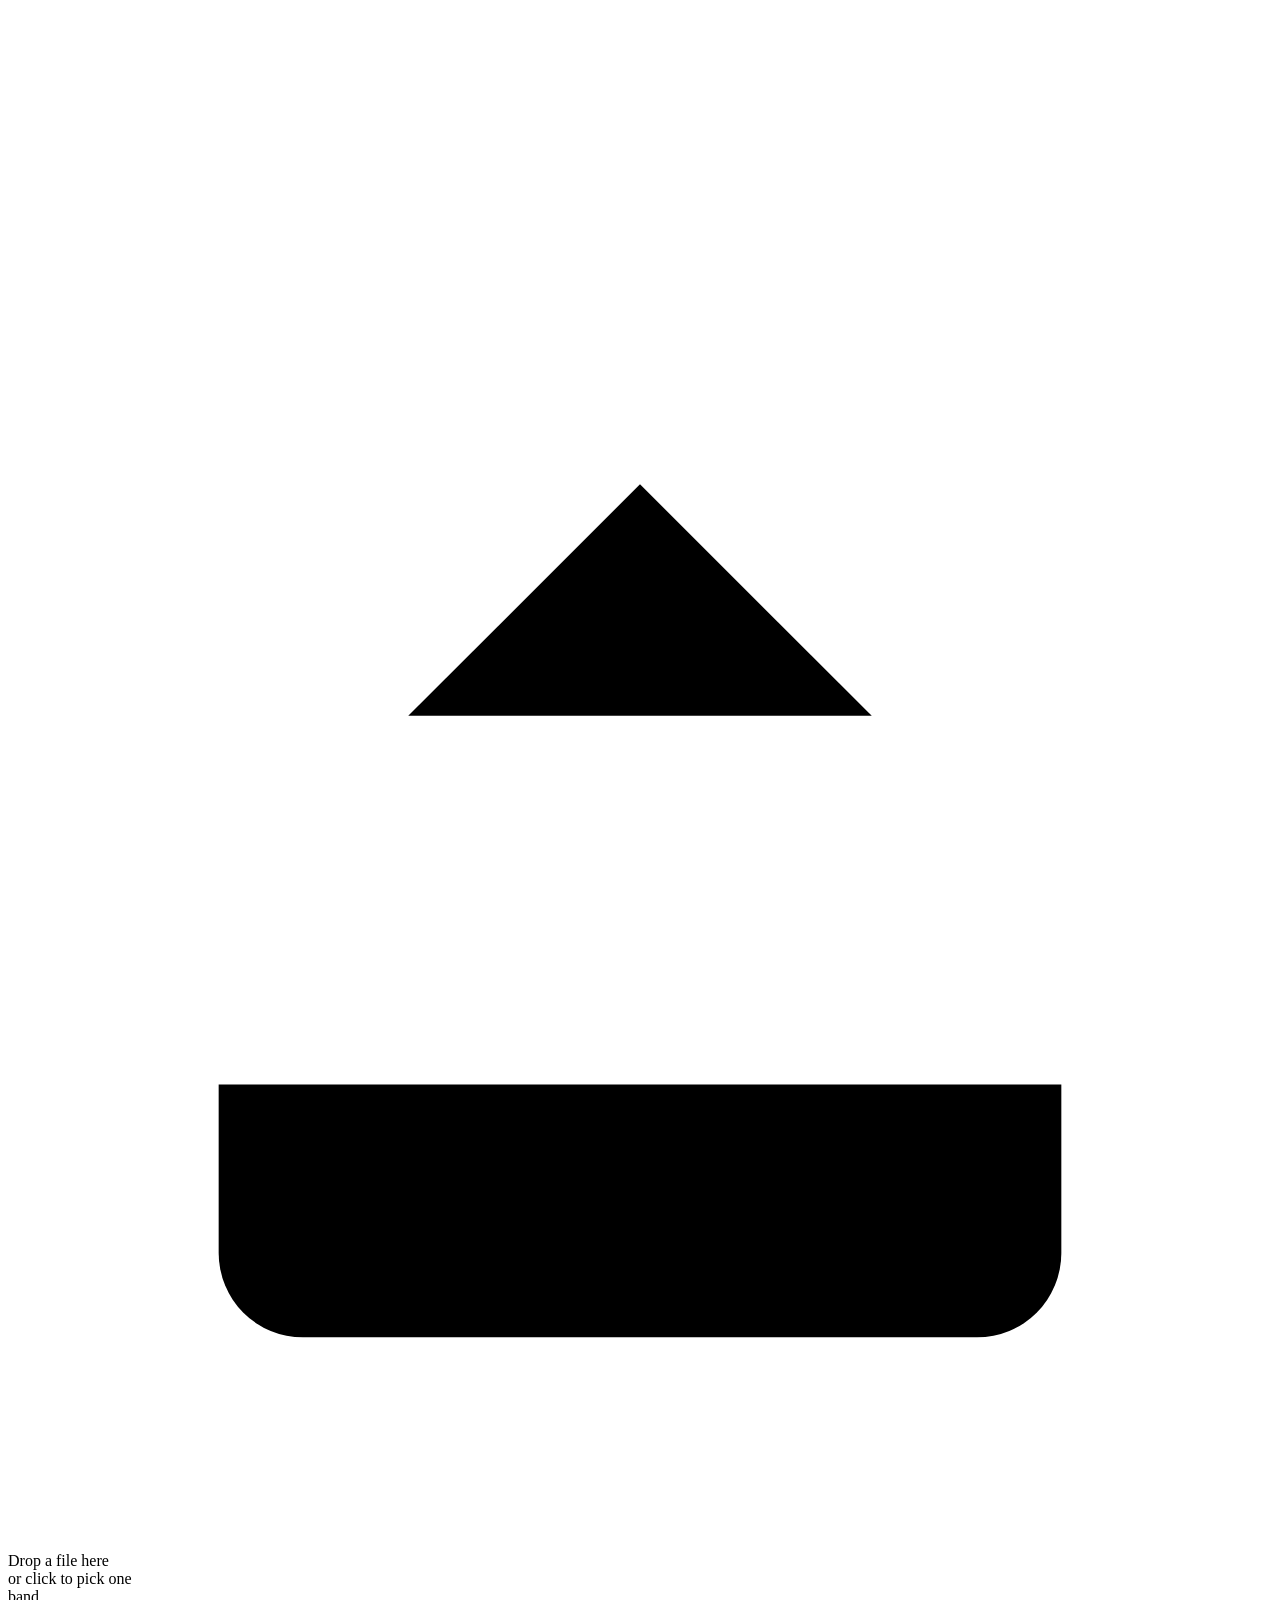
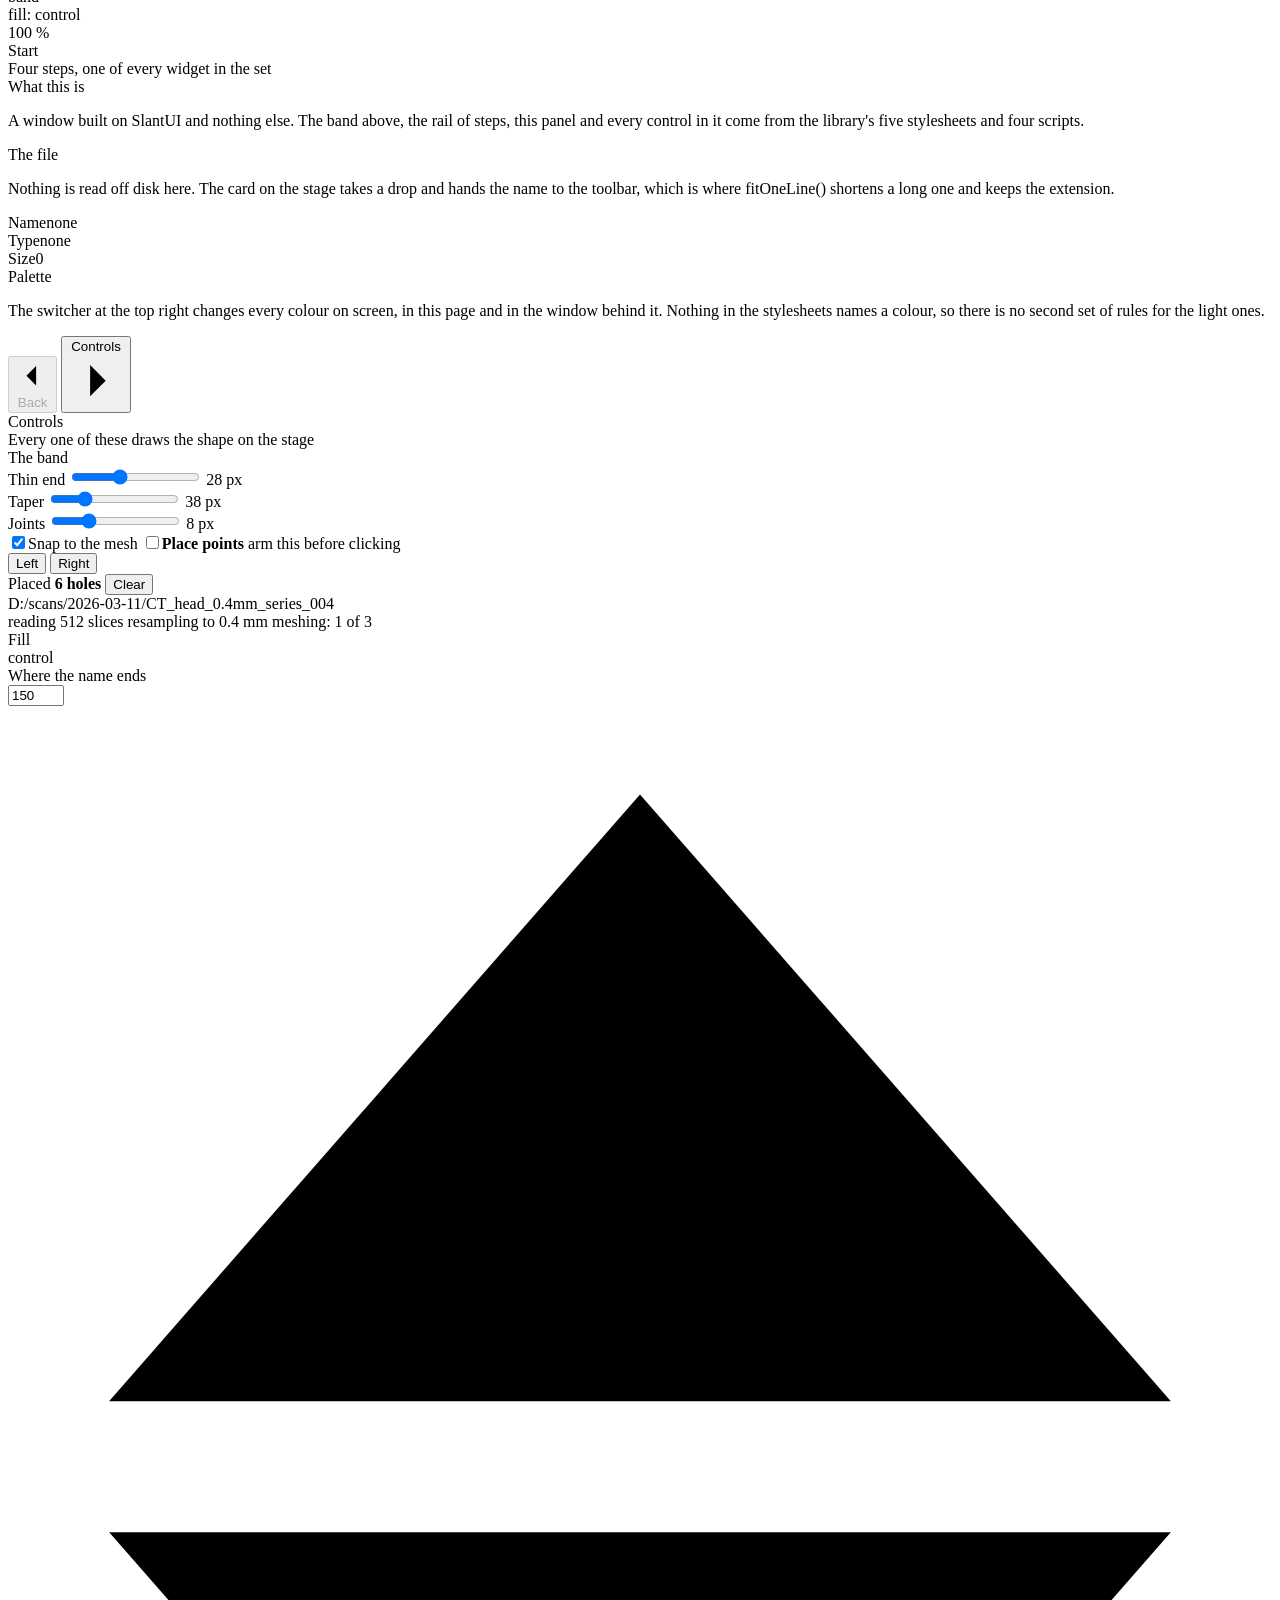
==== commit 3adbe3e9: "Quello che le quarantacinque lingue di UniGuide hanno chiesto alla libreria Lo stadio 10 di UniGuide" ====
--- a/examples/tour/ui/index.html
+++ b/examples/tour/ui/index.html
@@ -45,11 +45,17 @@
        The window's own title bar already carries the name, so there is
        nothing to put in a second band above this one. ===================== -->
   <div class="topbar">
+    <!-- The rail in phases: a step is its number, of one width, and its name
+         is its tooltip; the words are the phases, each in a place of one
+         width, so no language moves the rail. The phase of the open step is
+         lit (app.js, go()). -->
     <div class="tabbar">
-      <div class="tab active" data-step="0"><div class="tn">1</div><span>Start</span></div>
-      <div class="tab" data-step="1"><div class="tn">2</div><span>Controls</span></div>
-      <div class="tab" data-step="2"><div class="tn">3</div><span>Run</span></div>
-      <div class="tab" data-step="3"><div class="tn">4</div><span>Results</span></div>
+      <span class="tab-phase on" data-from="0" data-to="1">Set up</span>
+      <div class="tab num active" data-step="0" title="Start"><div class="tn">1</div></div>
+      <div class="tab num" data-step="1" title="Controls"><div class="tn">2</div></div>
+      <span class="tab-phase" data-from="2" data-to="3">Use</span>
+      <div class="tab num" data-step="2" title="Run"><div class="tn">3</div></div>
+      <div class="tab num" data-step="3" title="Results"><div class="tn">4</div></div>
     </div>
 
     <div class="tb-gap"></div>
@@ -58,6 +64,10 @@
       <!-- The palette switcher. Theme.setPalette() puts the slug on <html>,
            where palettes.css keys on it, and tells the window through a slot
            so the colour behind the page follows. -->
+      <!-- A picker: the dropdown with a tag in a place of one width, the one
+           a setting for the whole window uses (widgets.js, setPicker). Its
+           rows are written by app.js. -->
+      <div class="picker" id="lang" tabindex="0" title="The language of the page"></div>
       <div class="palette-pick">
         <div class="combo" id="palette" tabindex="0" role="button" aria-haspopup="listbox"
              data-options="Gold Dark|Gold Light|Teal Dark|Blue Dark|Purple Dark|Green Dark|Slate Light|High Contrast"
@@ -243,7 +253,7 @@
           </p>
 
           <div class="sec-lbl">Corner</div>
-          <div class="mlist">
+          <div class="mlist slim">
             <div class="mitem sel" data-corner="round">
               <span class="mitem-name">Rounded <span class="mitem-det">what the band is cut to</span></span><span class="mbadge">DEFAULT</span>
             </div>
@@ -274,9 +284,8 @@
             <span class="btn-label">Back to the metrics</span>
           </button>
           <div class="rp-nav">
-            <button class="btn btn-2 btn-grow" data-go="0">
+            <button class="btn btn-2 btn-sq" data-go="0" title="Back" aria-label="Back">
               <svg viewBox="0 0 24 24"><polyline points="14.5 5 7.5 12 14.5 19"/></svg>
-              <span class="btn-label">Back</span>
             </button>
             <button class="btn btn-primary btn-grow" data-go="2">
               <span class="btn-label">Run</span>
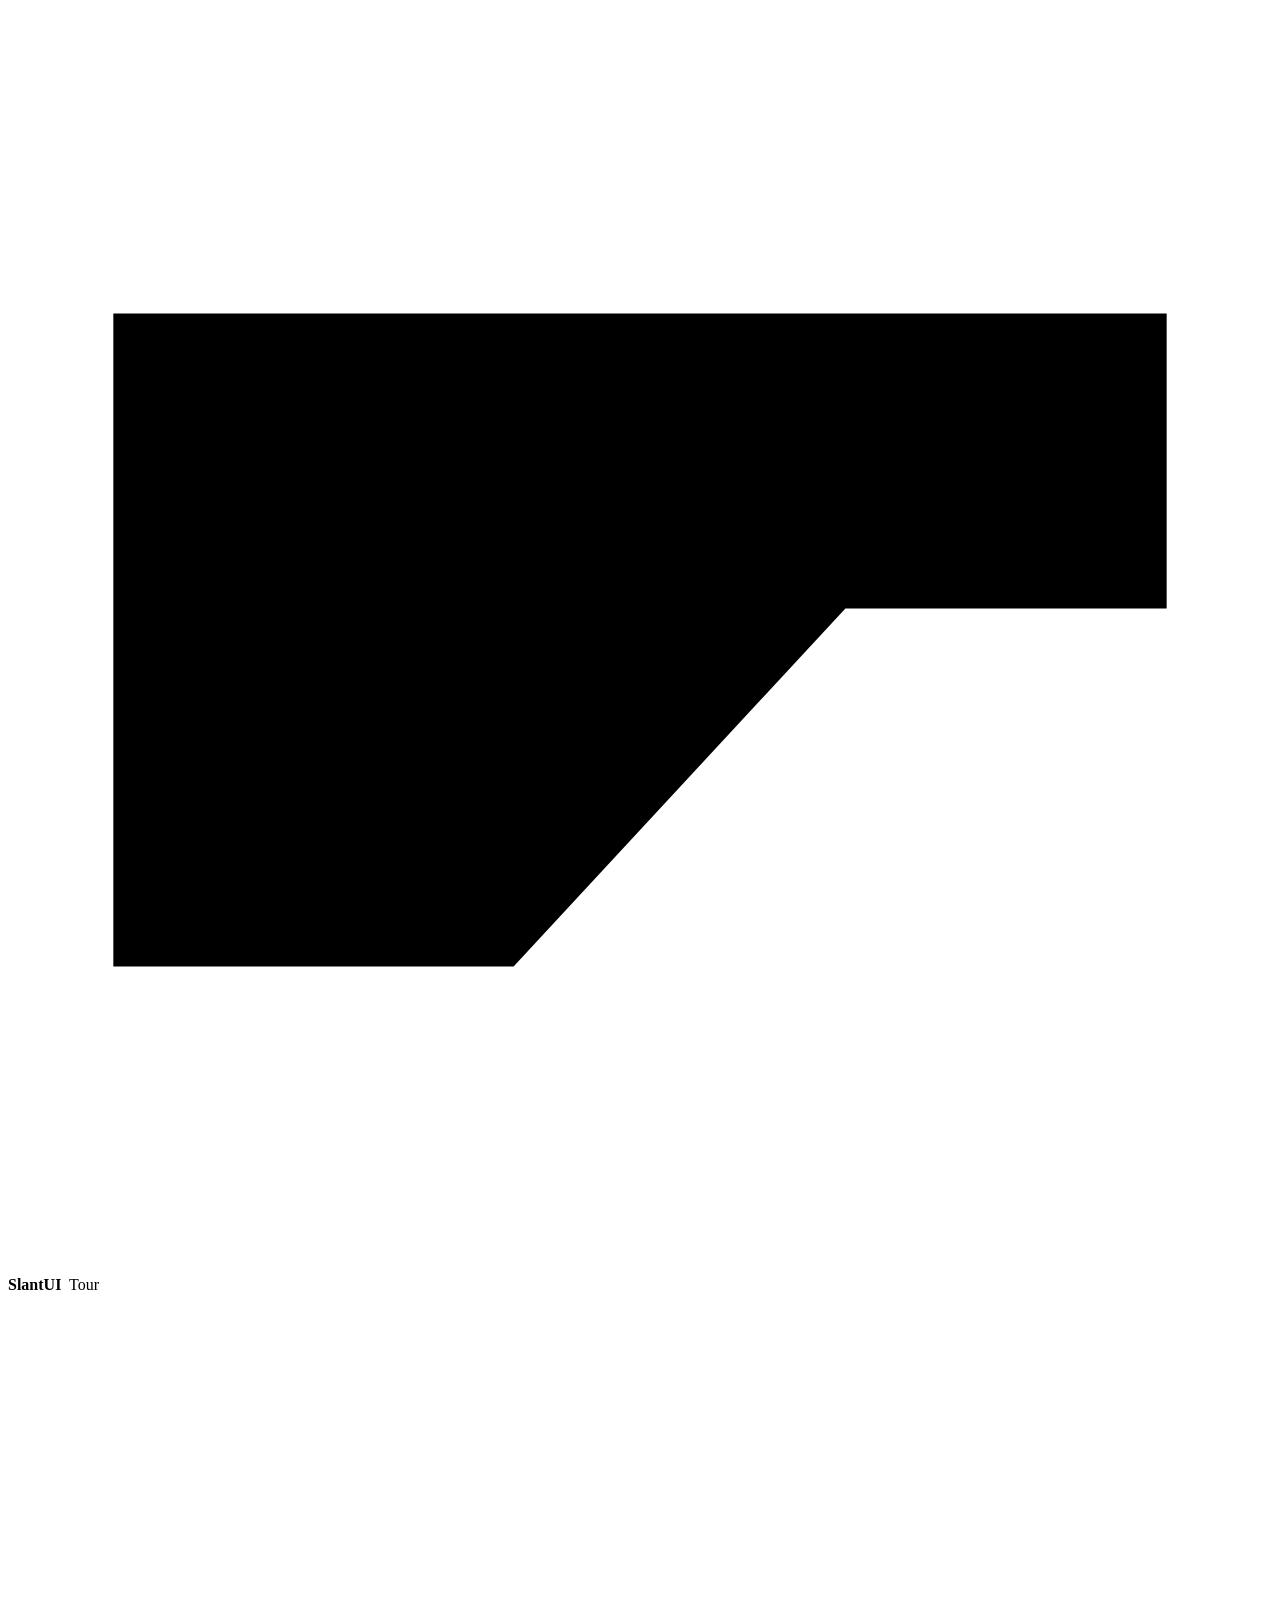
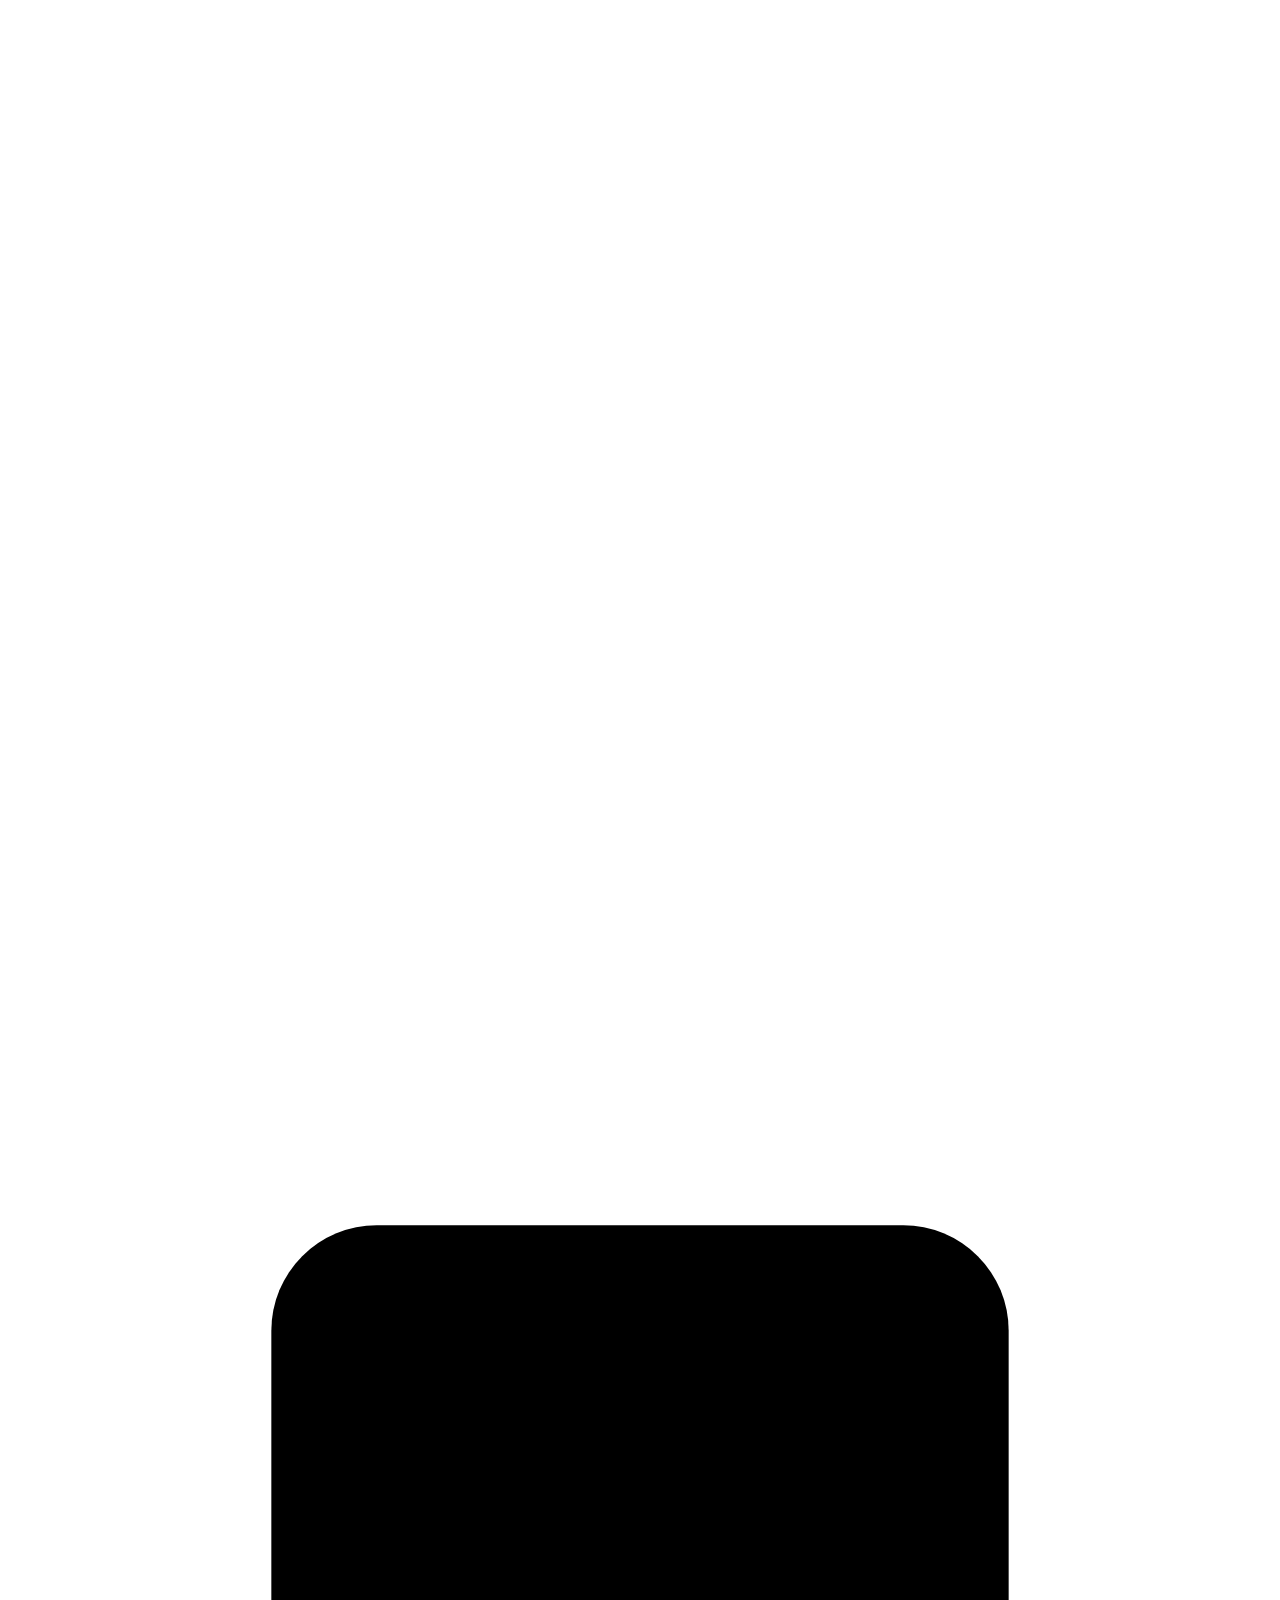
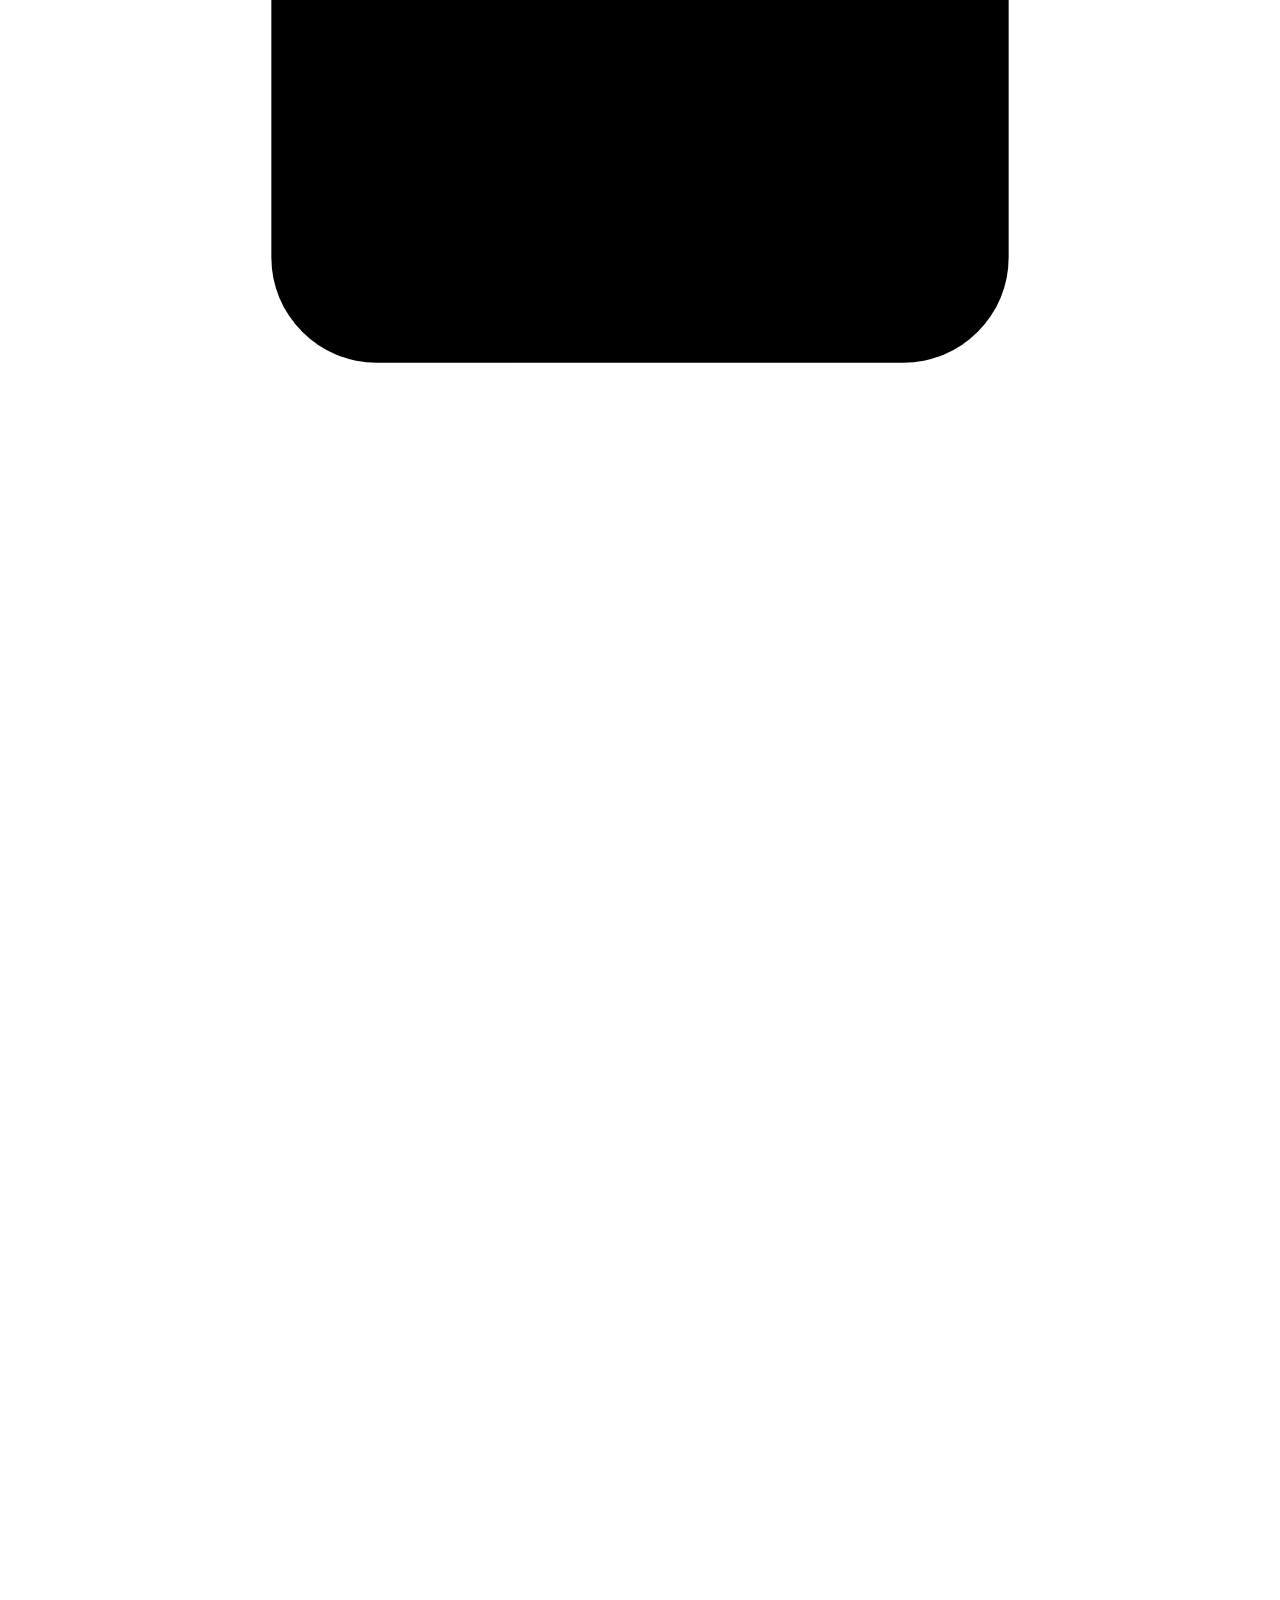
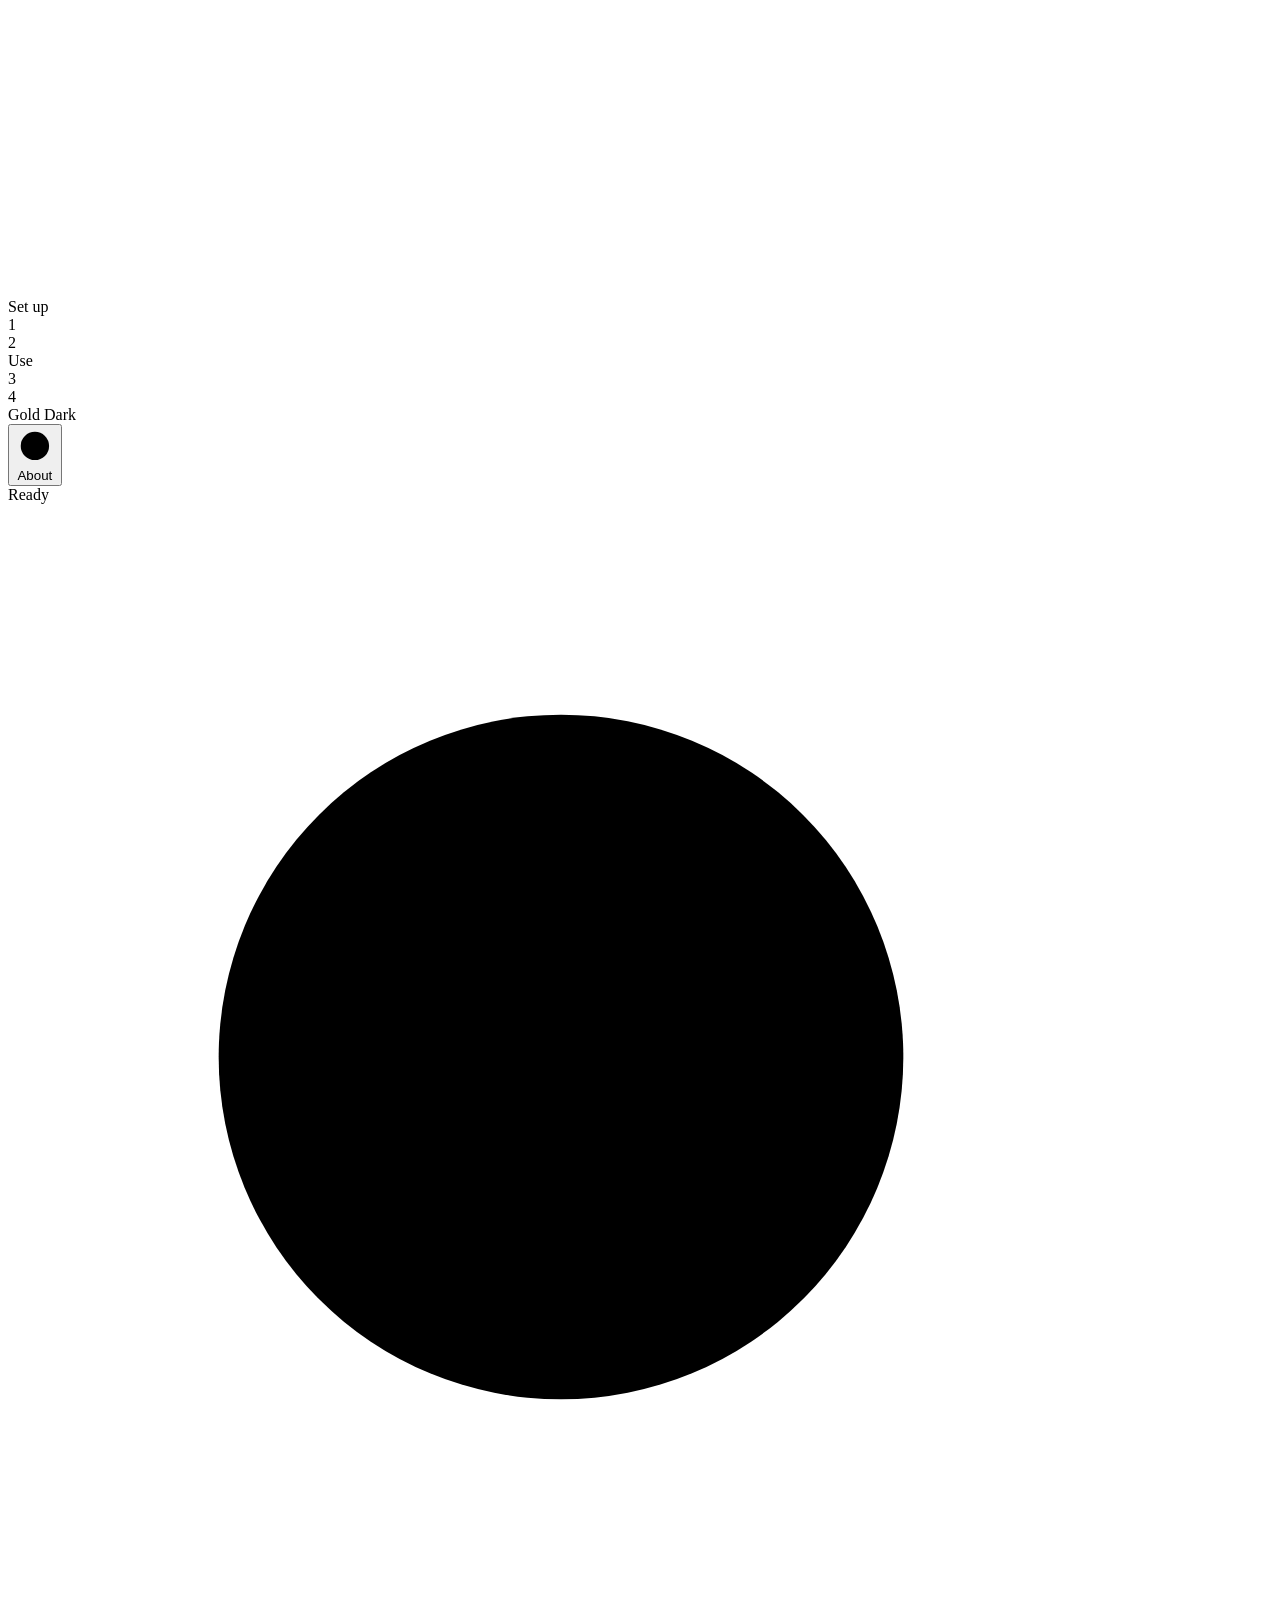
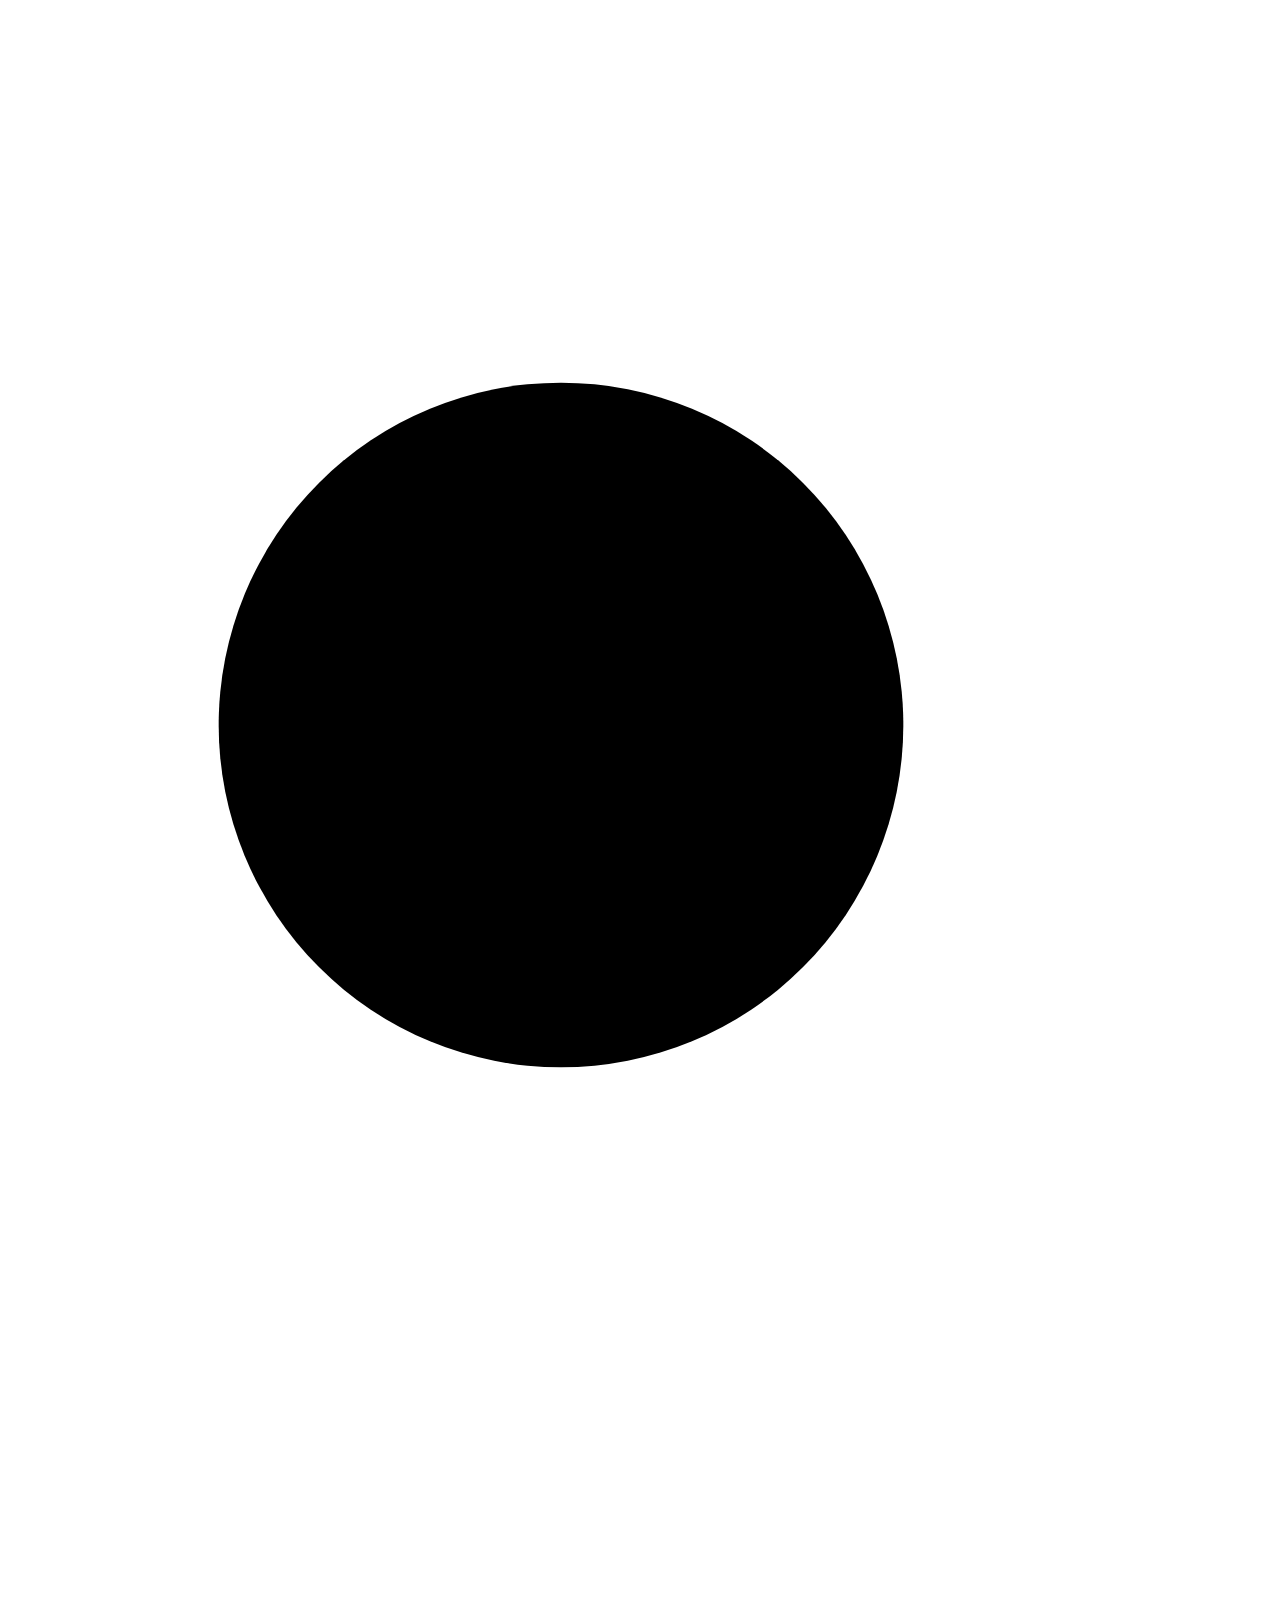
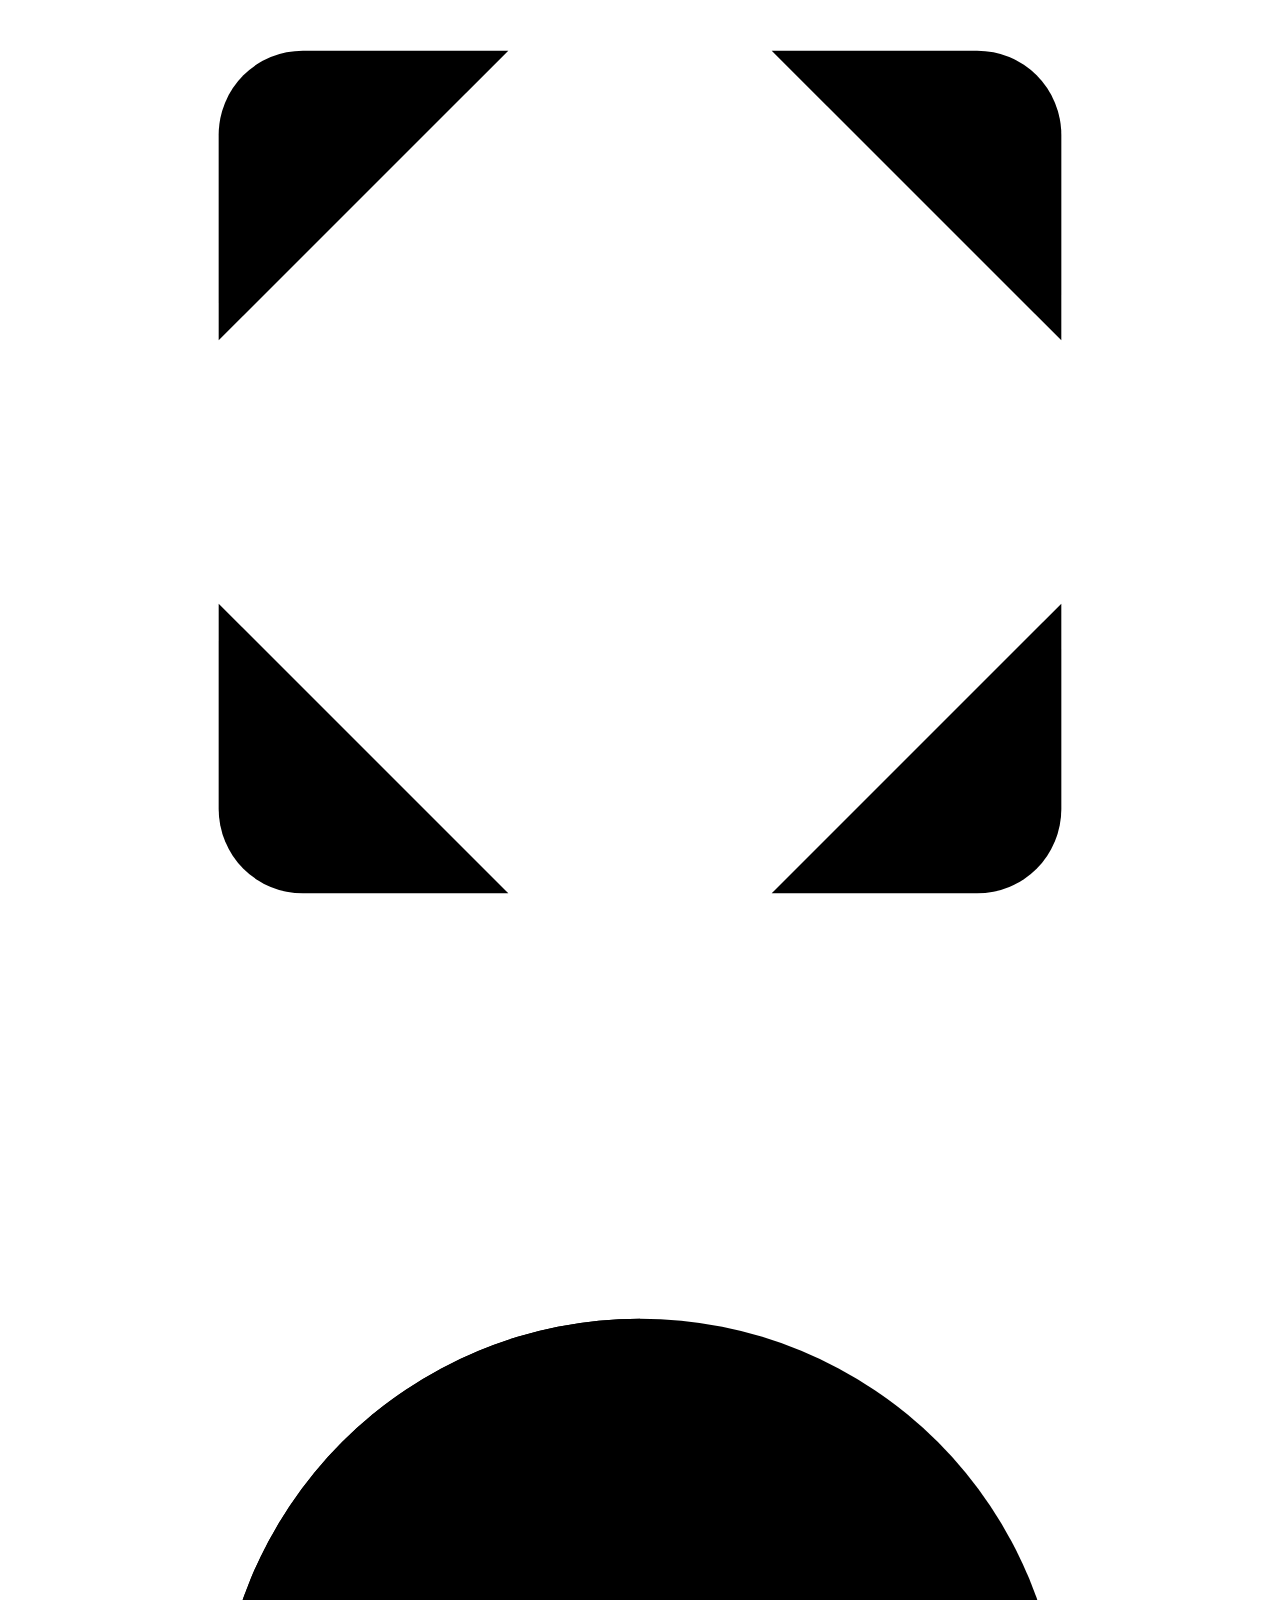
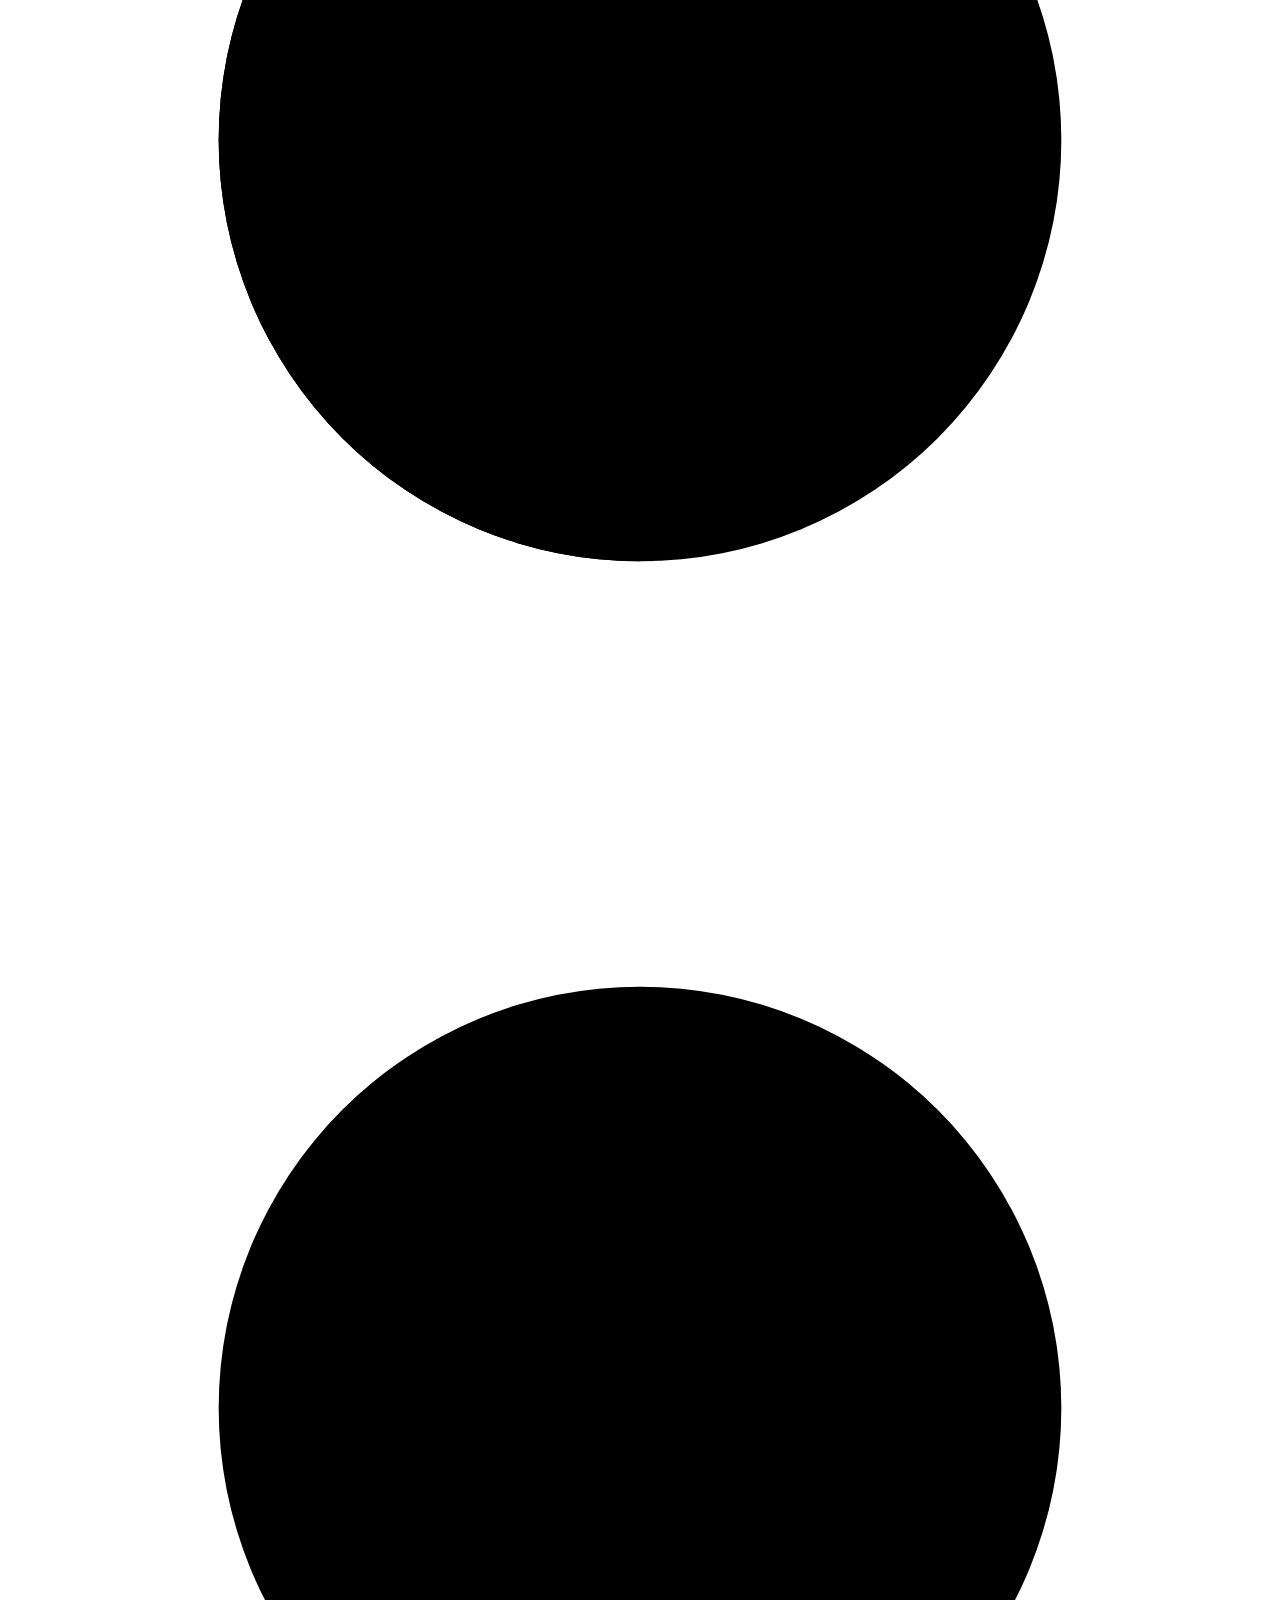
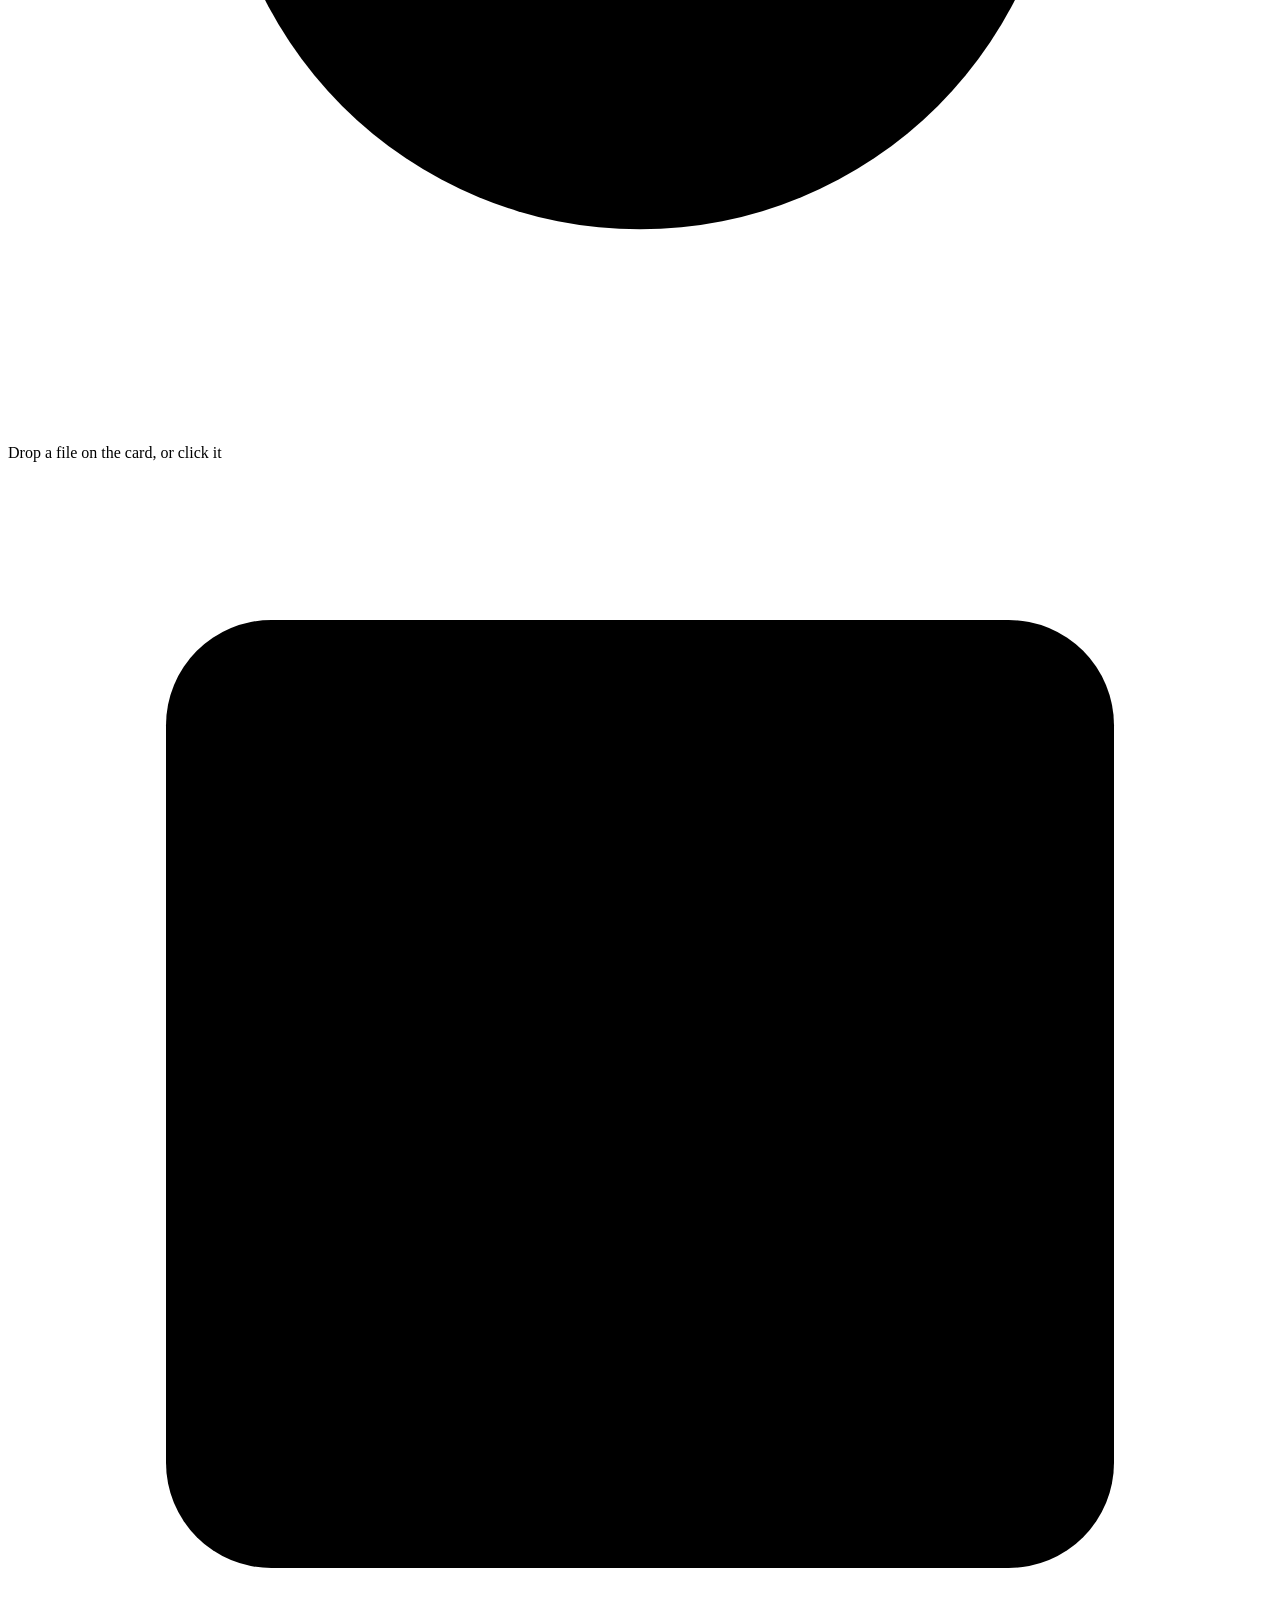
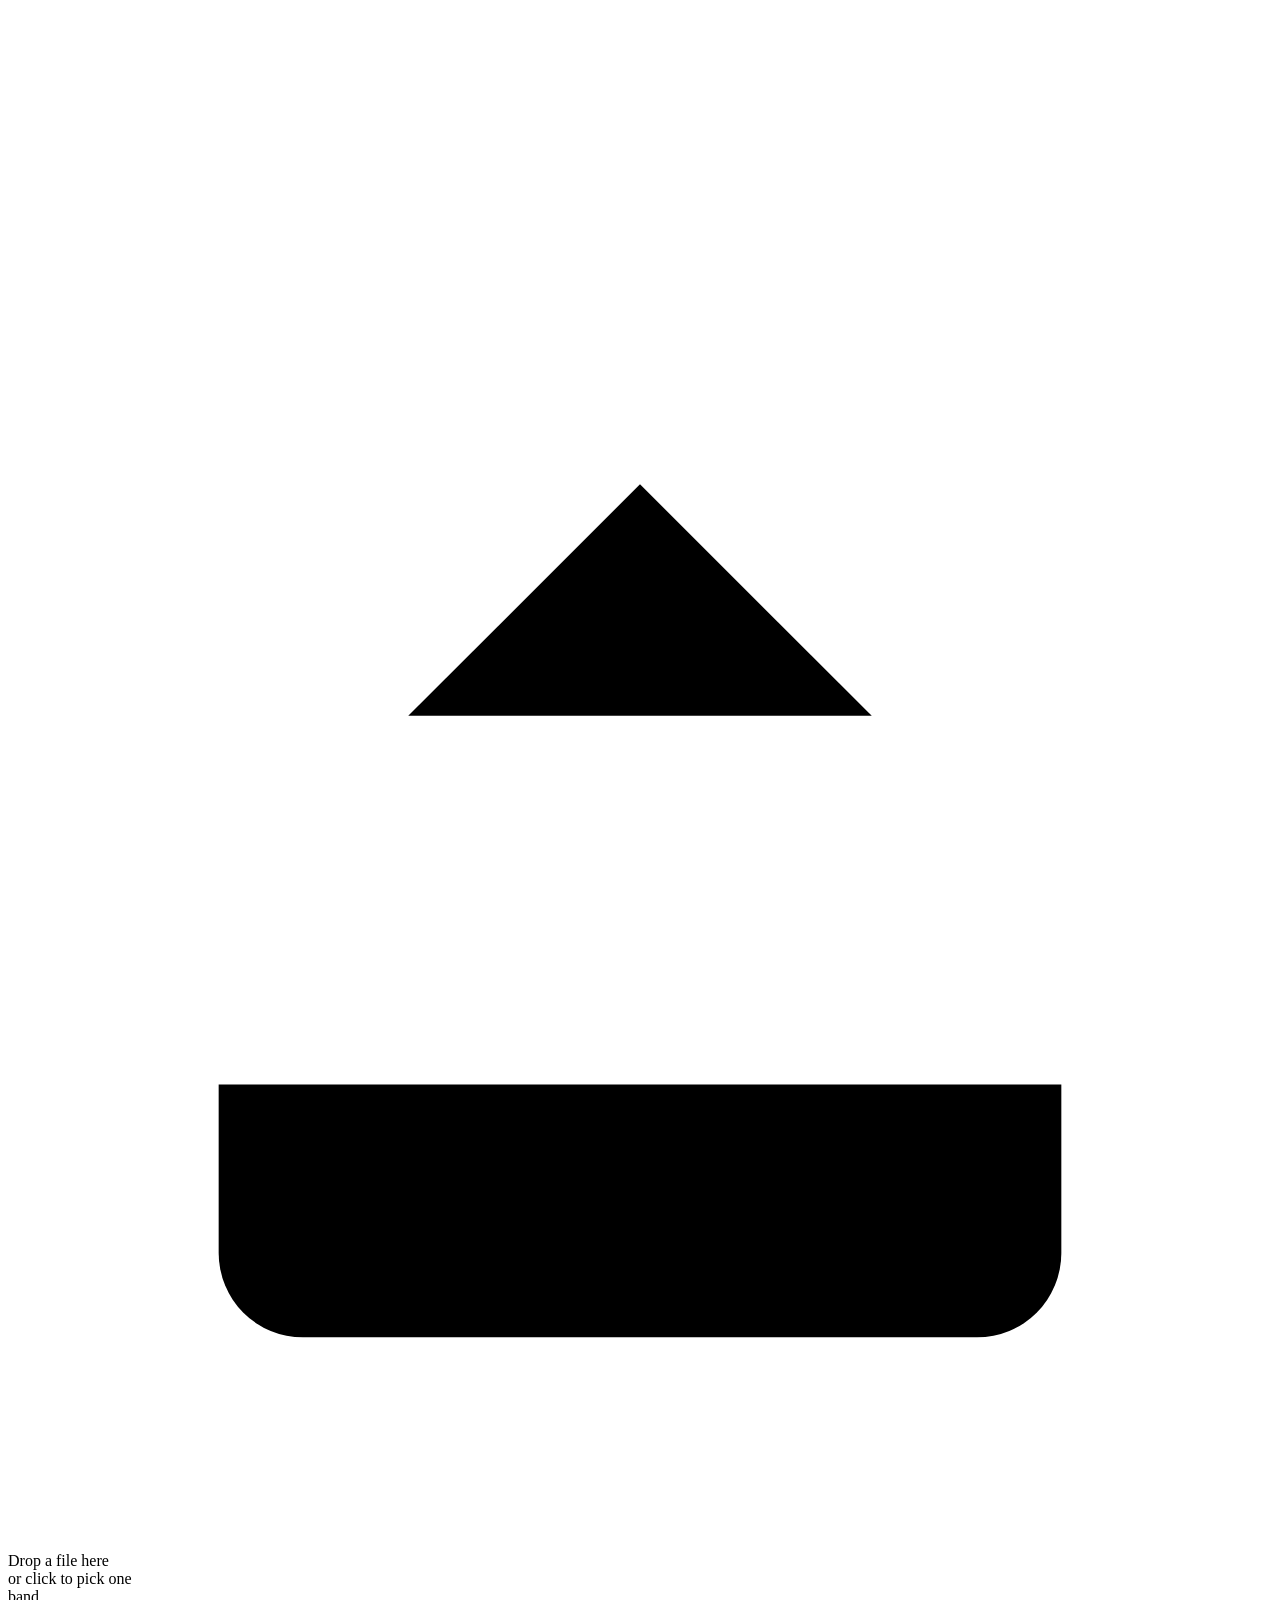
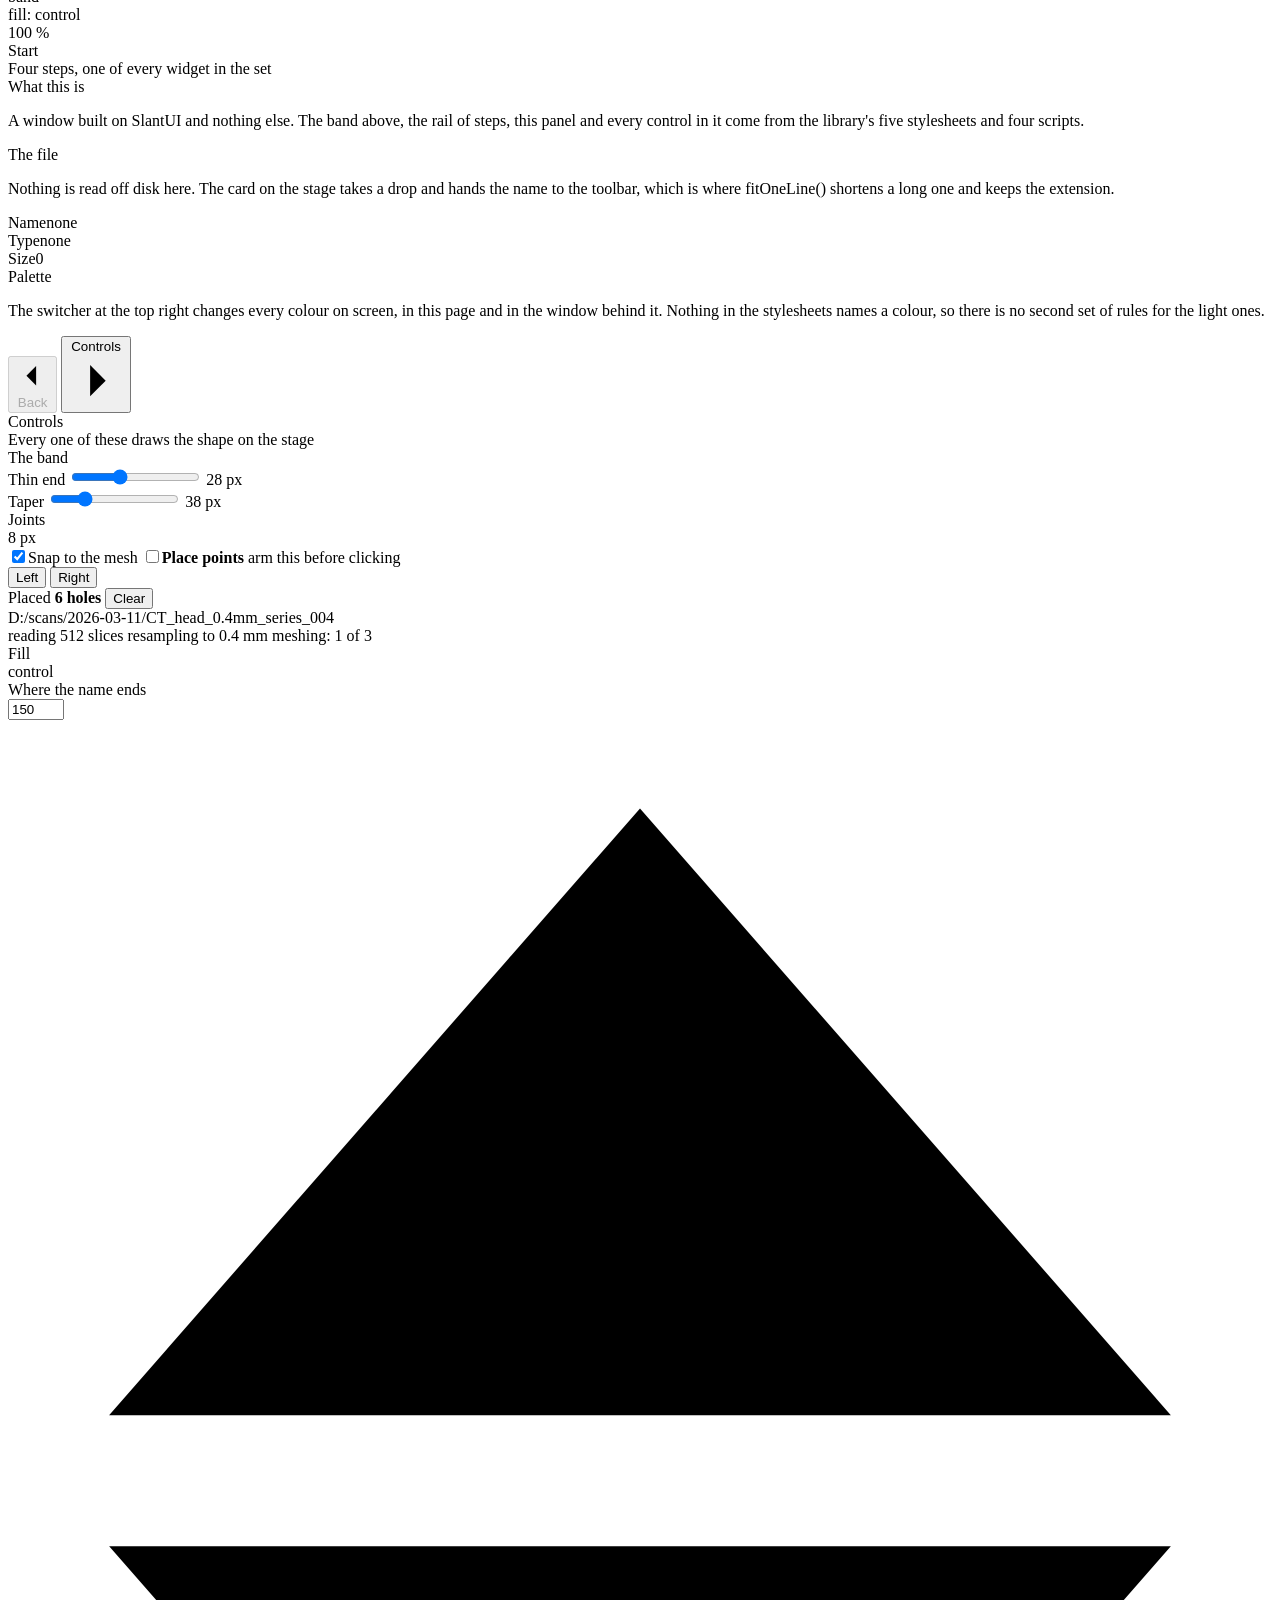
==== commit 0d864cc2: "La manopola: un numero che si trascina, per ogni finestra Un widget nuovo, .jog: una striscia di tac" ====
--- a/examples/tour/ui/index.html
+++ b/examples/tour/ui/index.html
@@ -198,7 +198,7 @@
           </div>
           <div class="slrow">
             <span class="sl-l">Joints</span>
-            <input type="range" id="slJoin" min="0" max="30" value="8" step="1"/>
+            <div class="jog" id="slJoin" data-min="0" data-max="30" data-value="8"></div>
             <span class="sl-v" id="svJoin">8 px</span>
           </div>
 
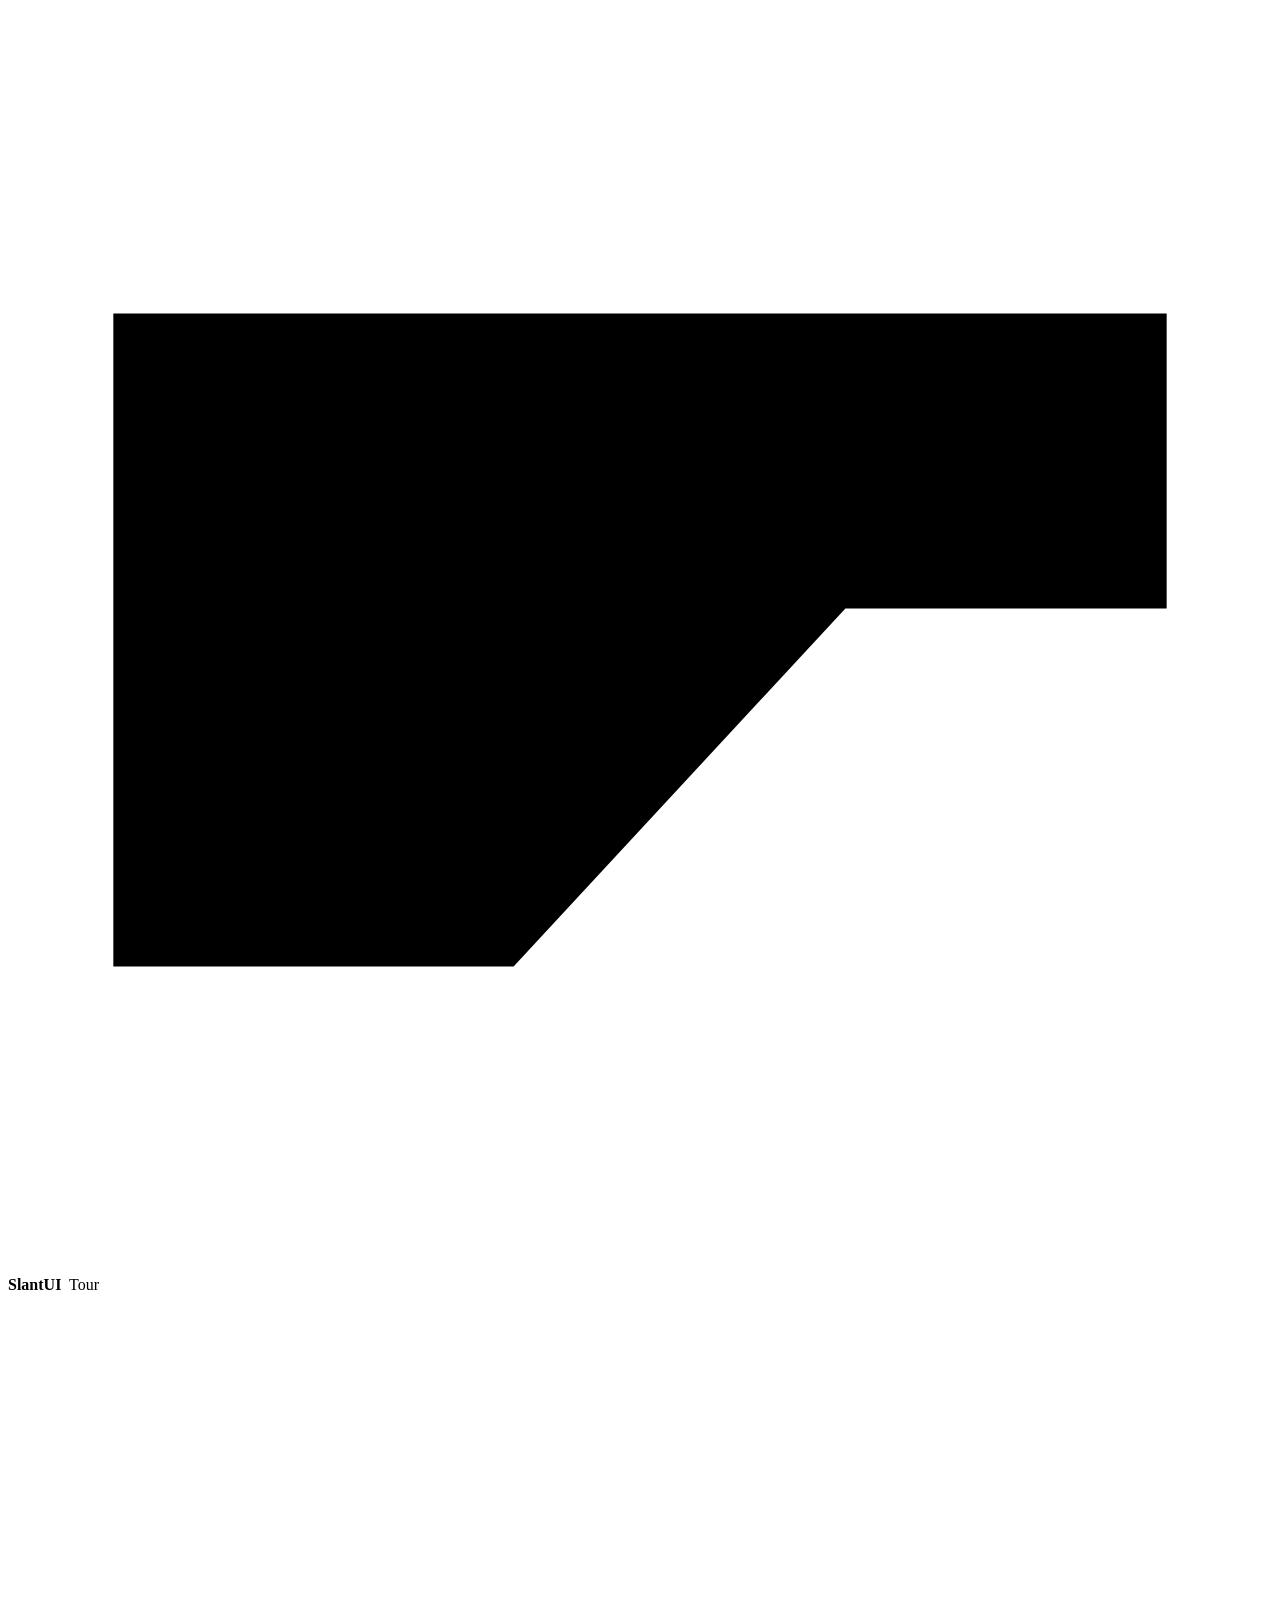
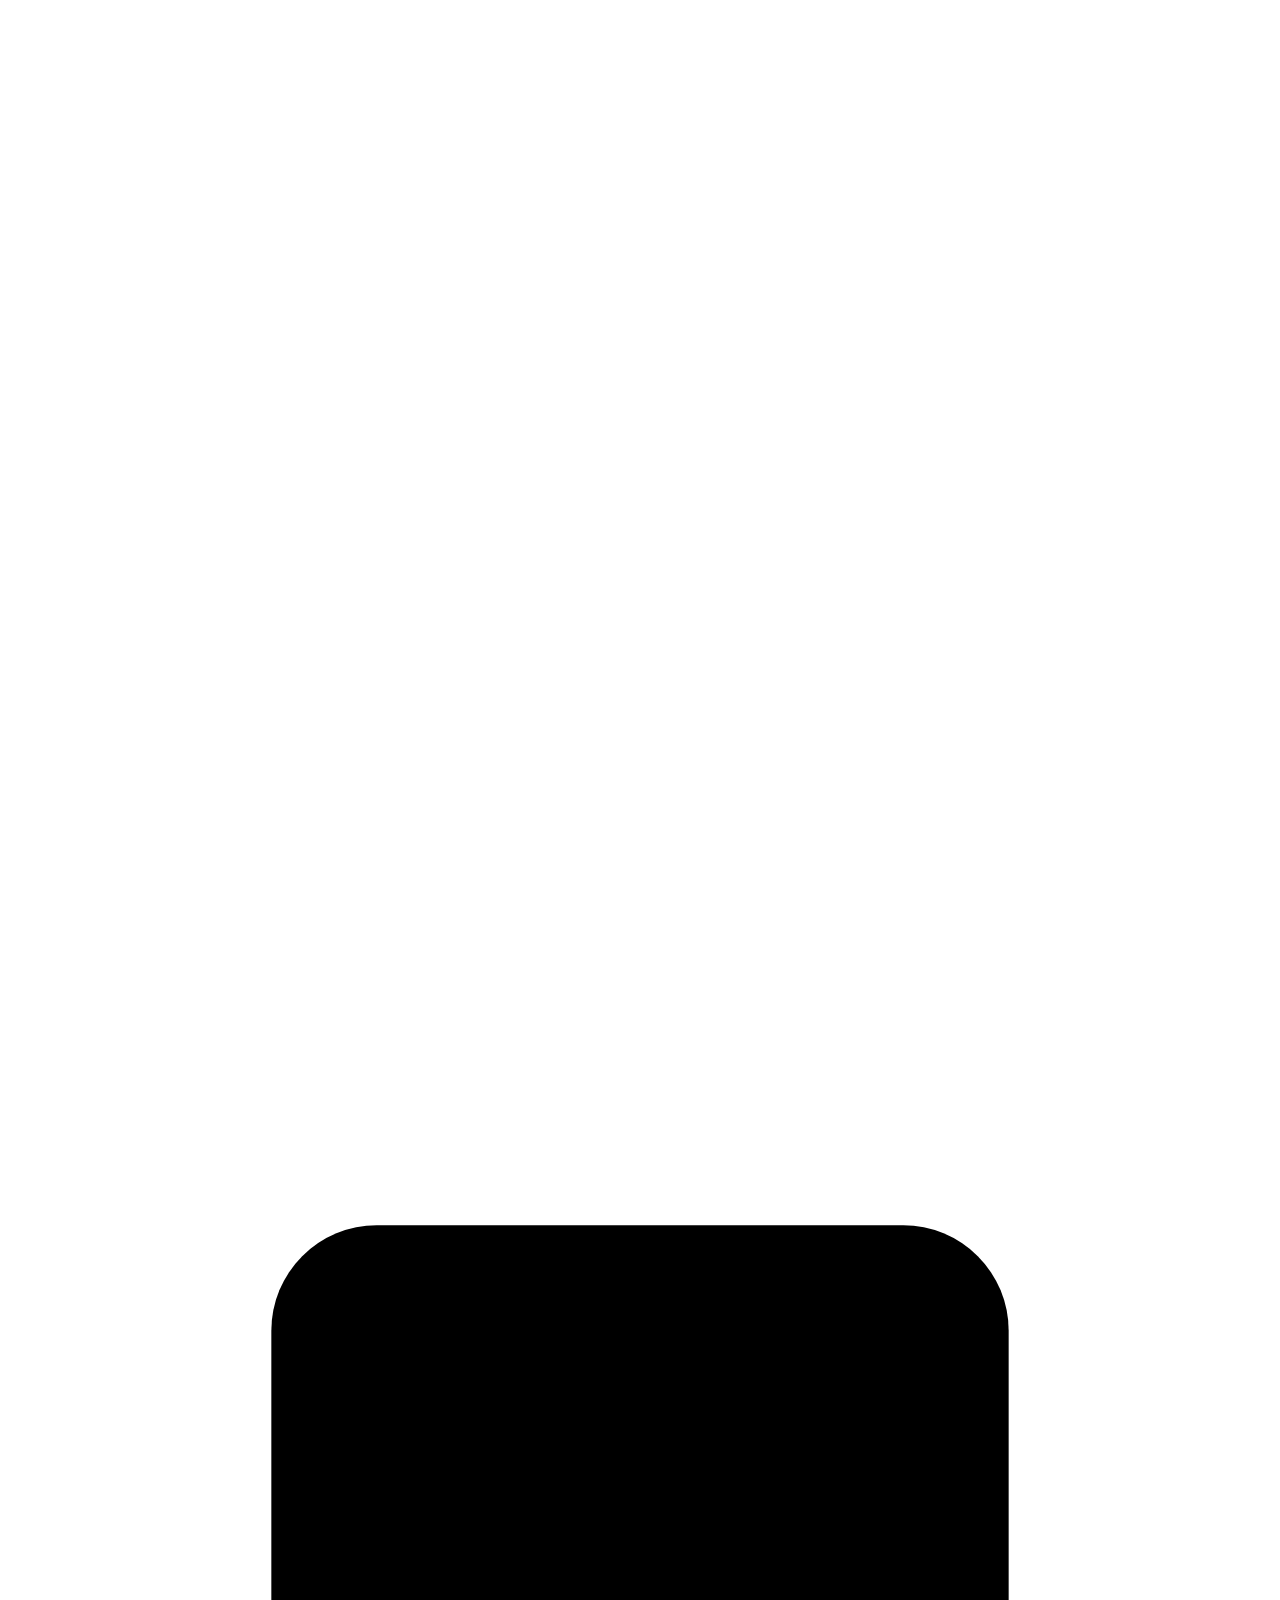
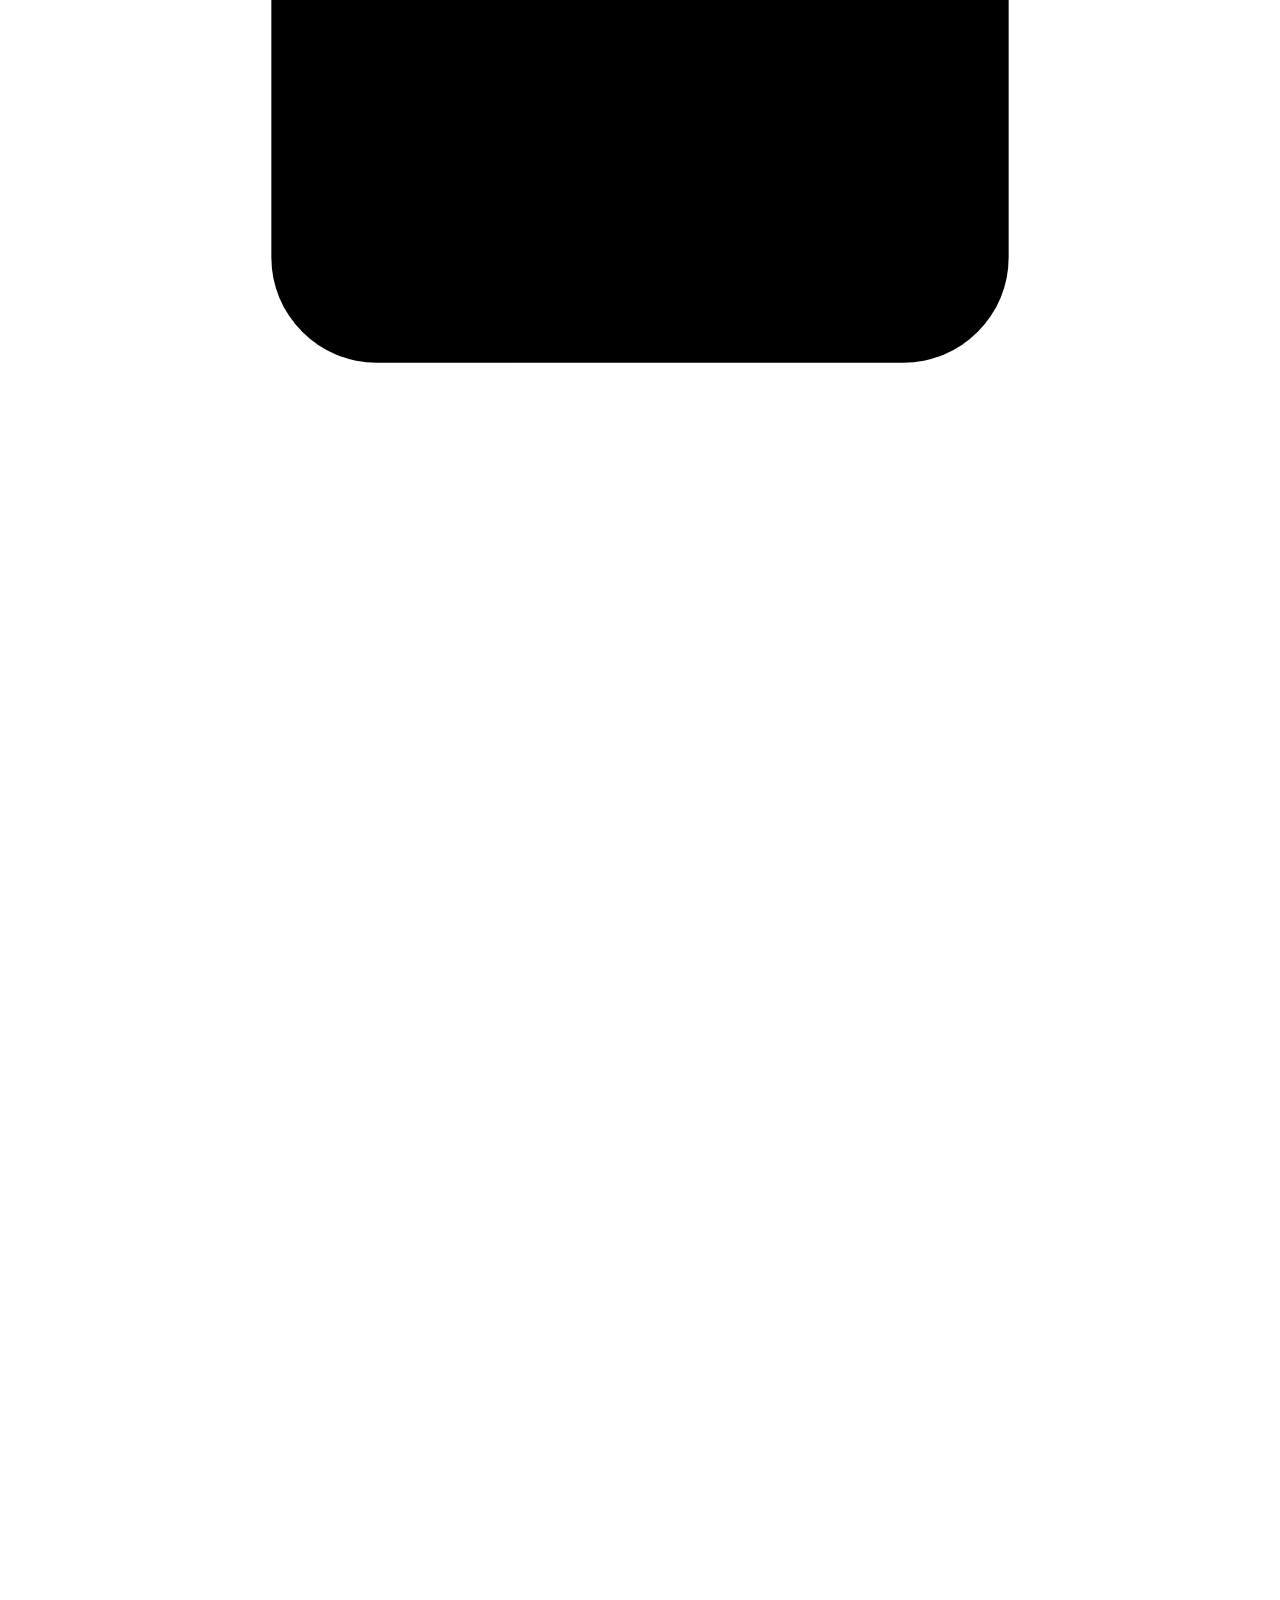
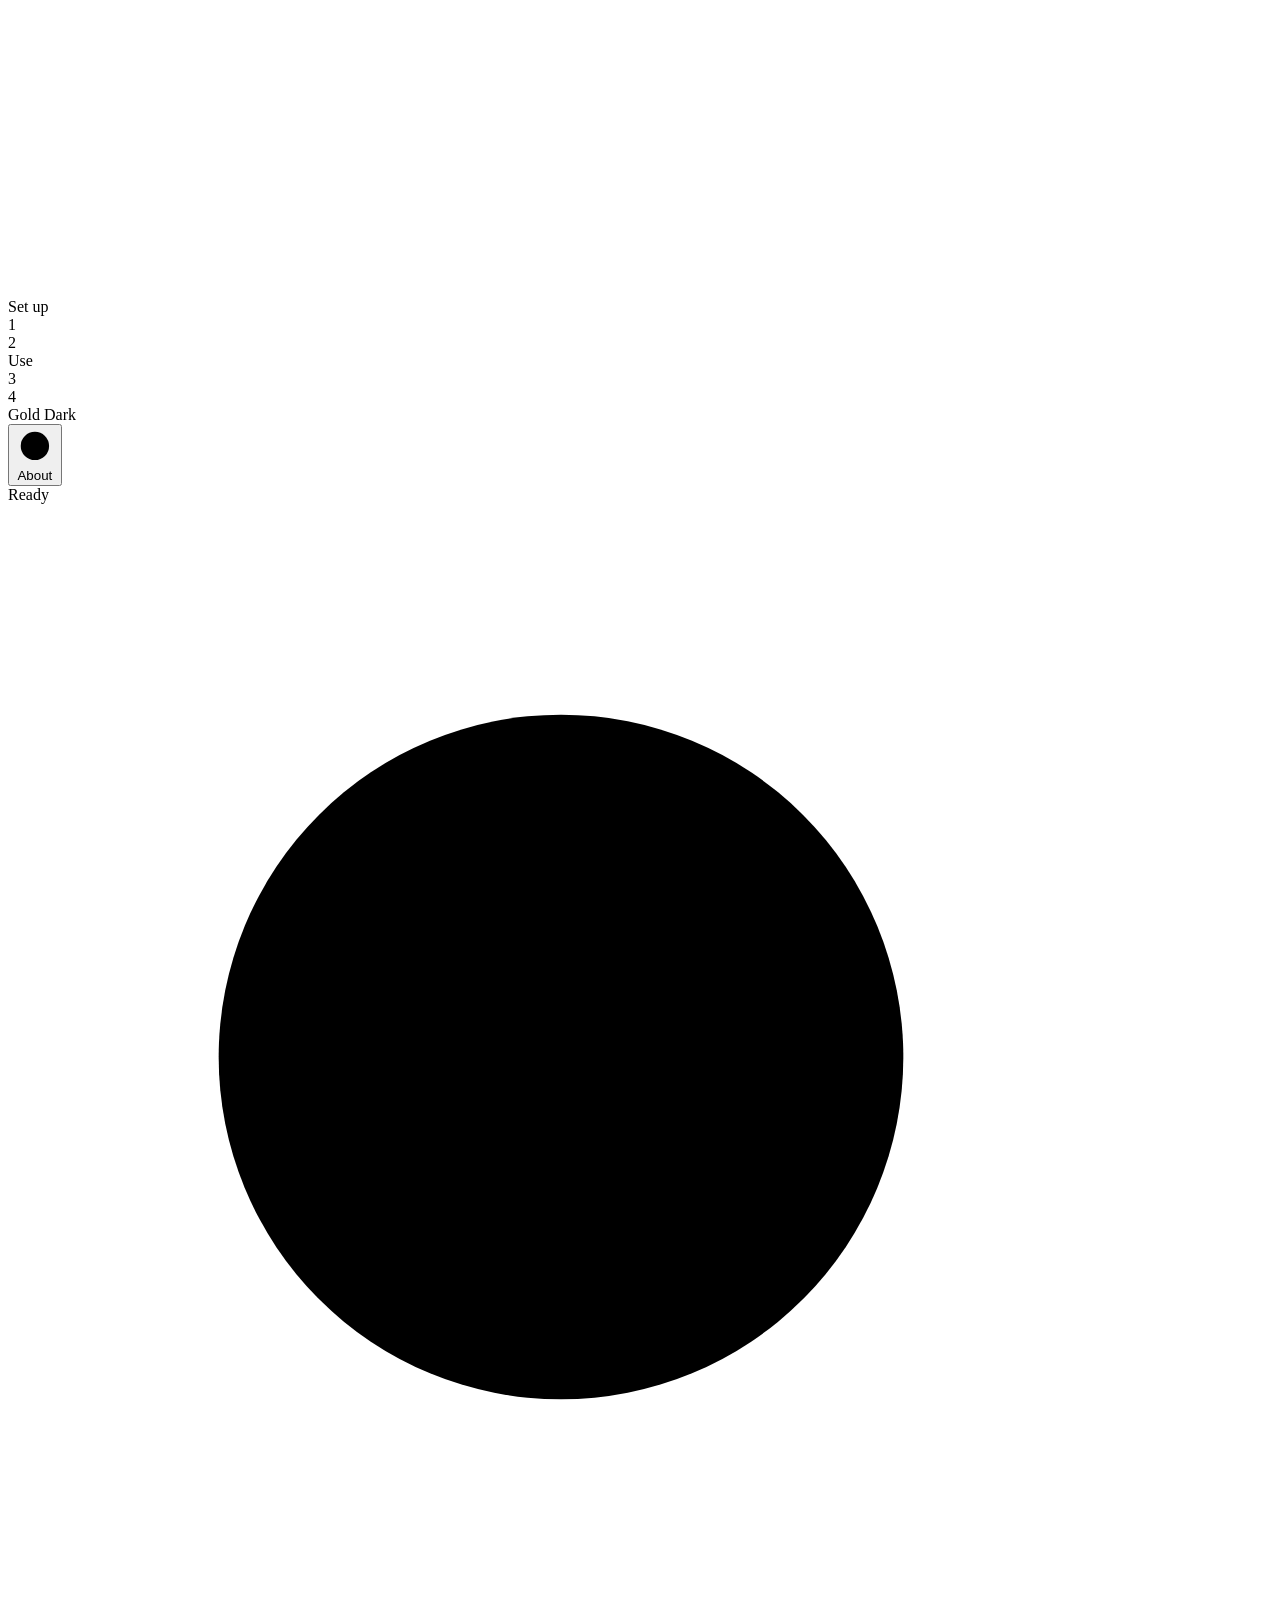
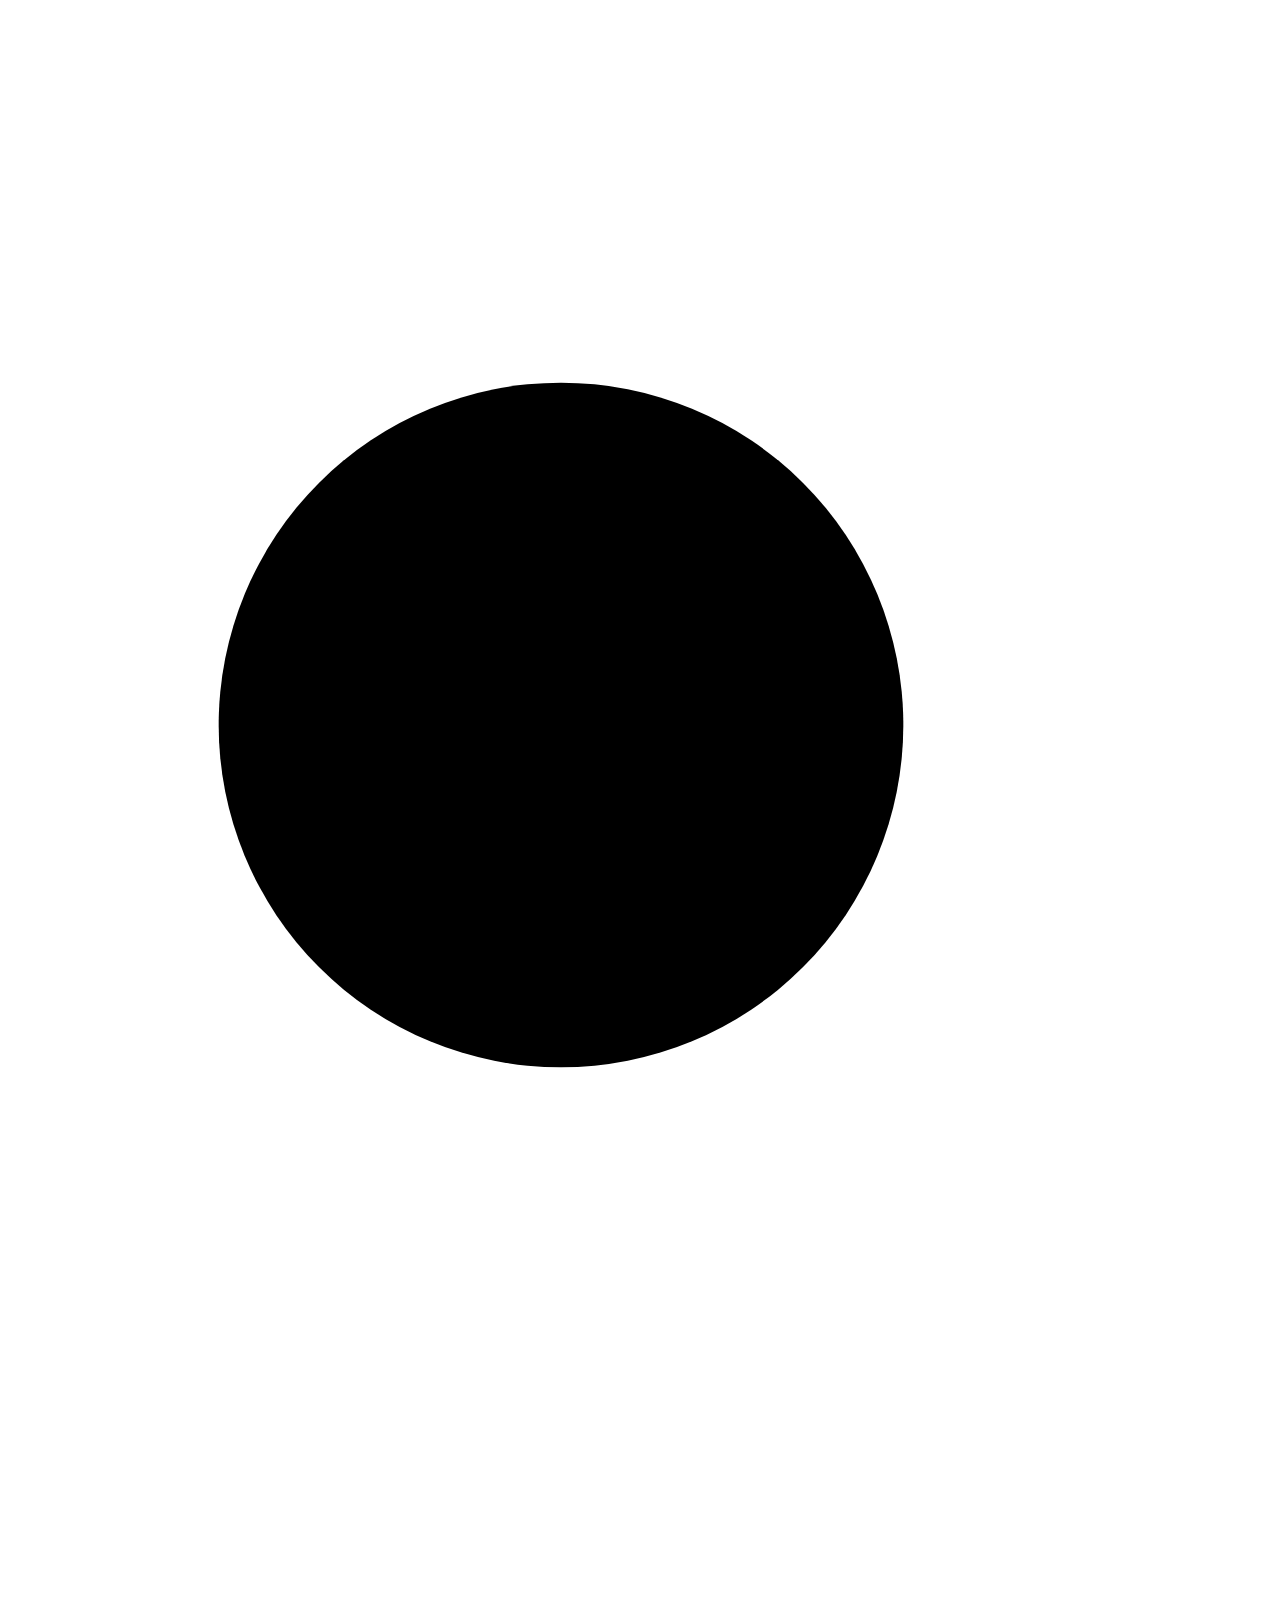
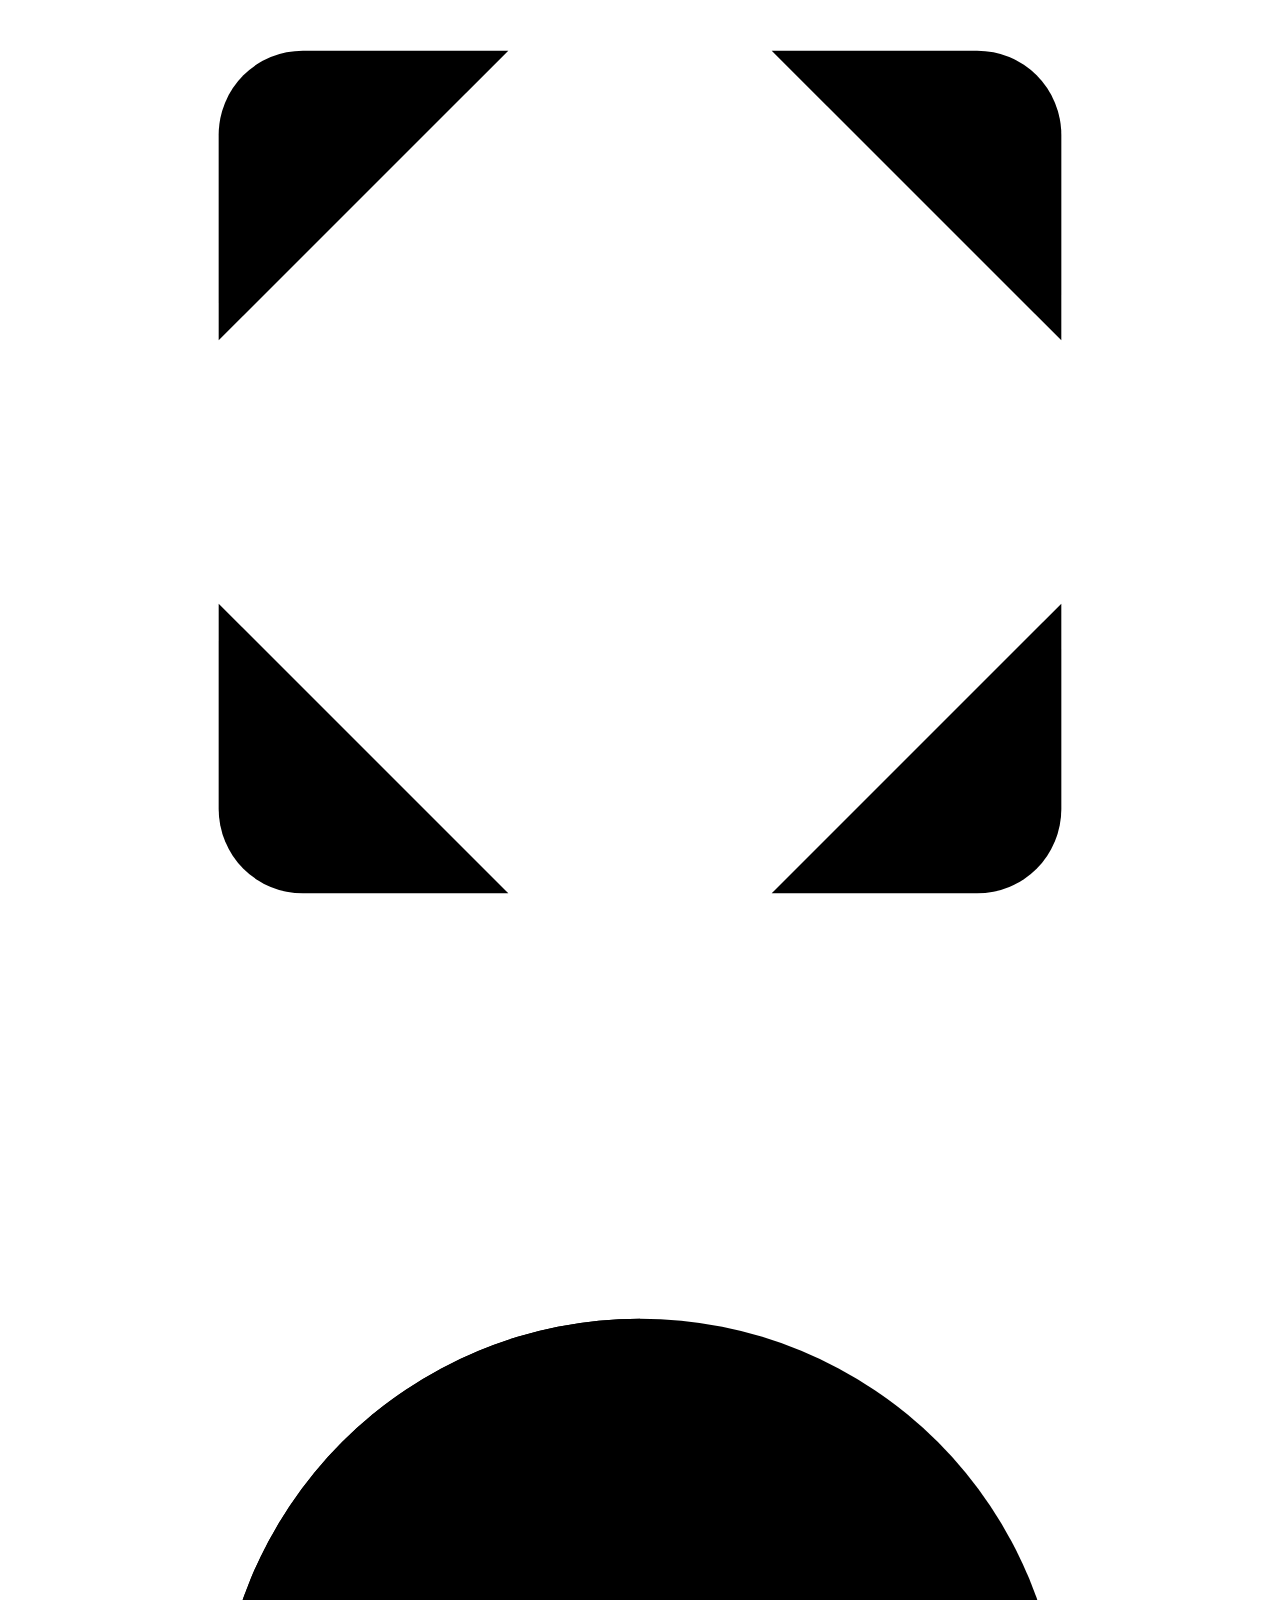
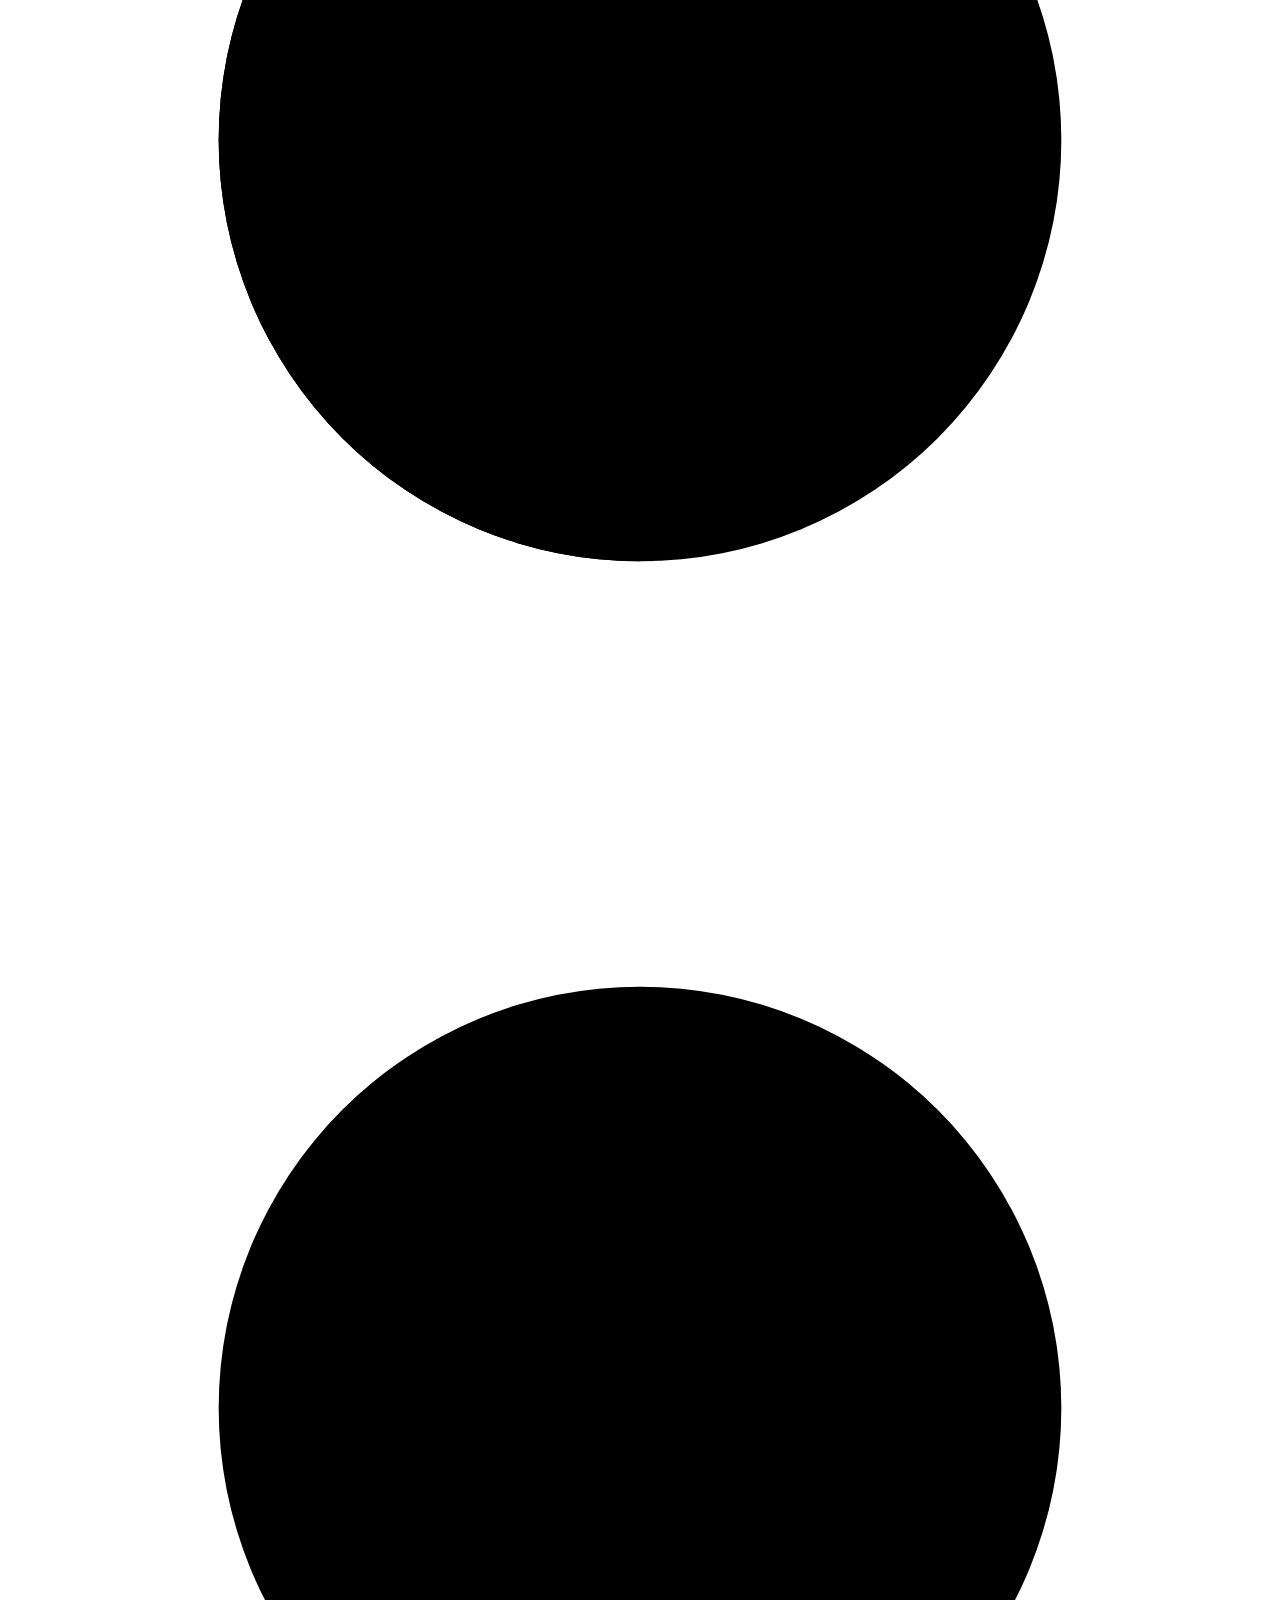
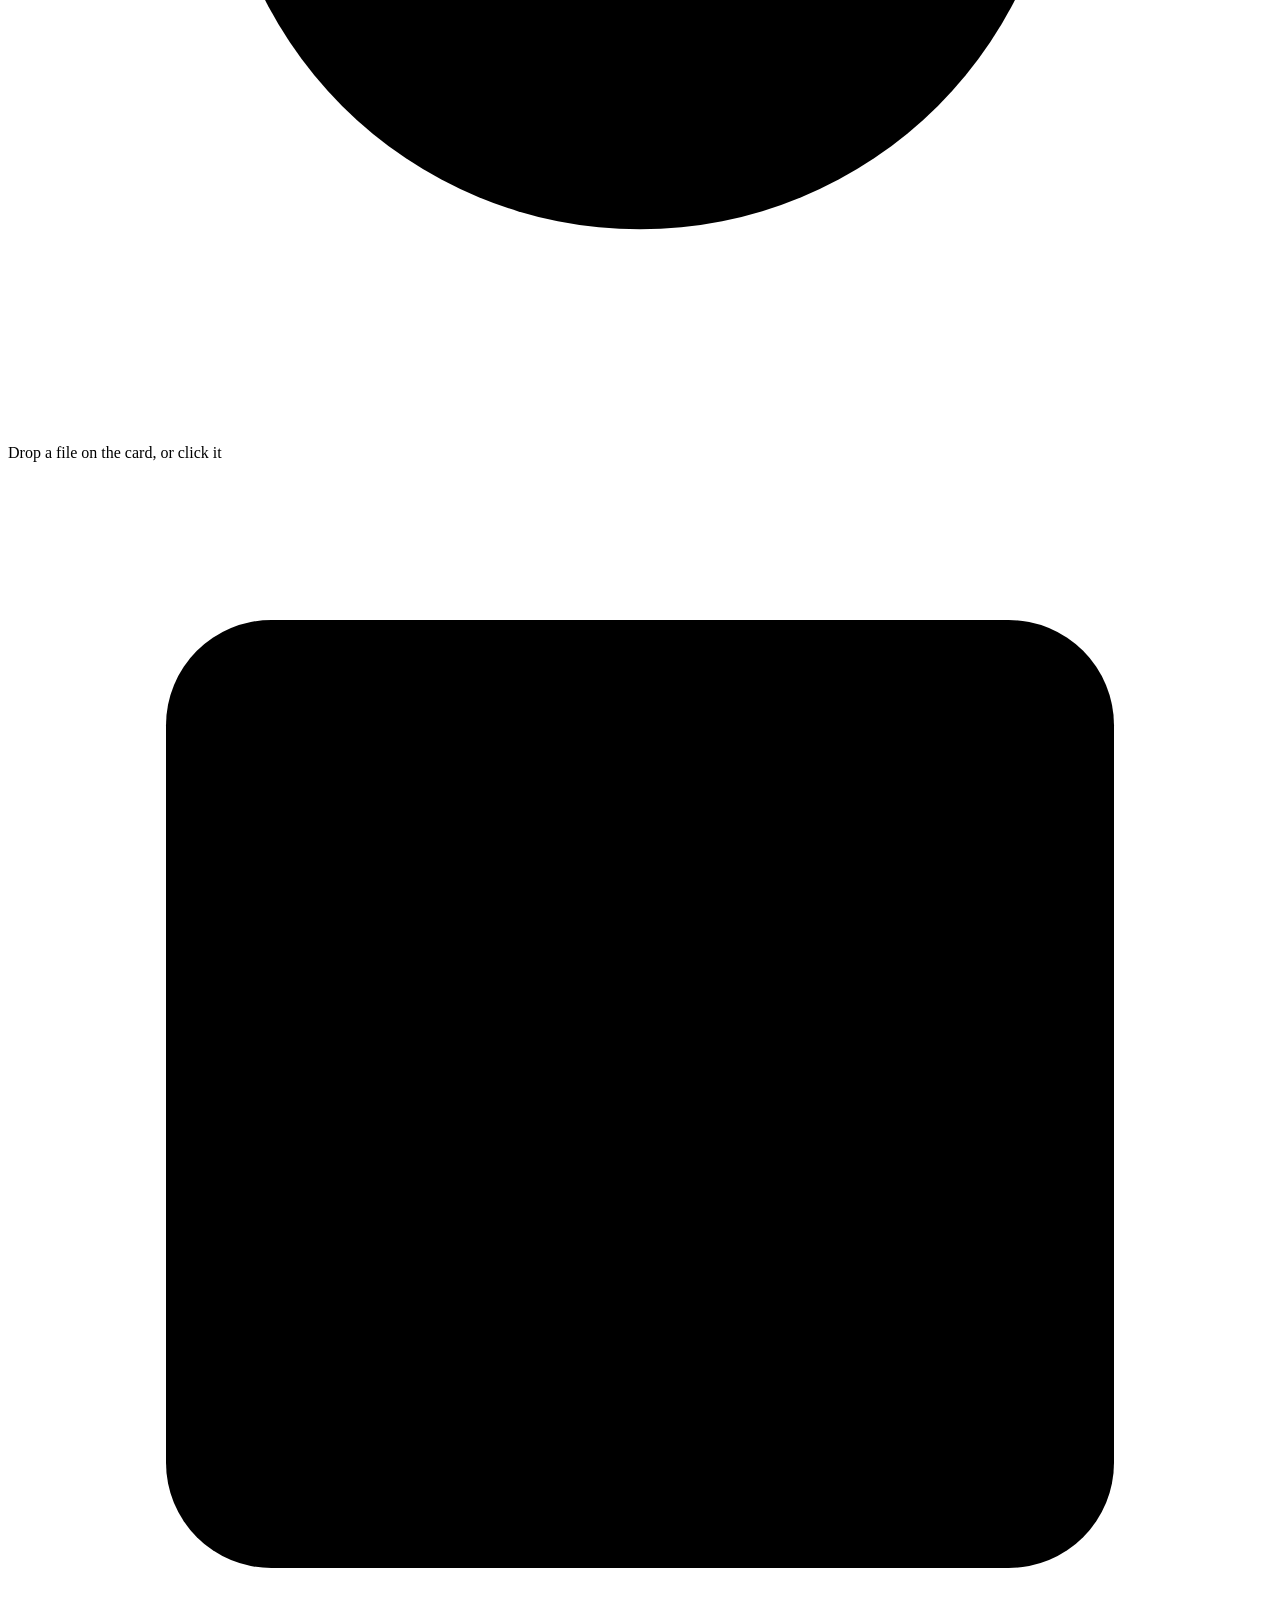
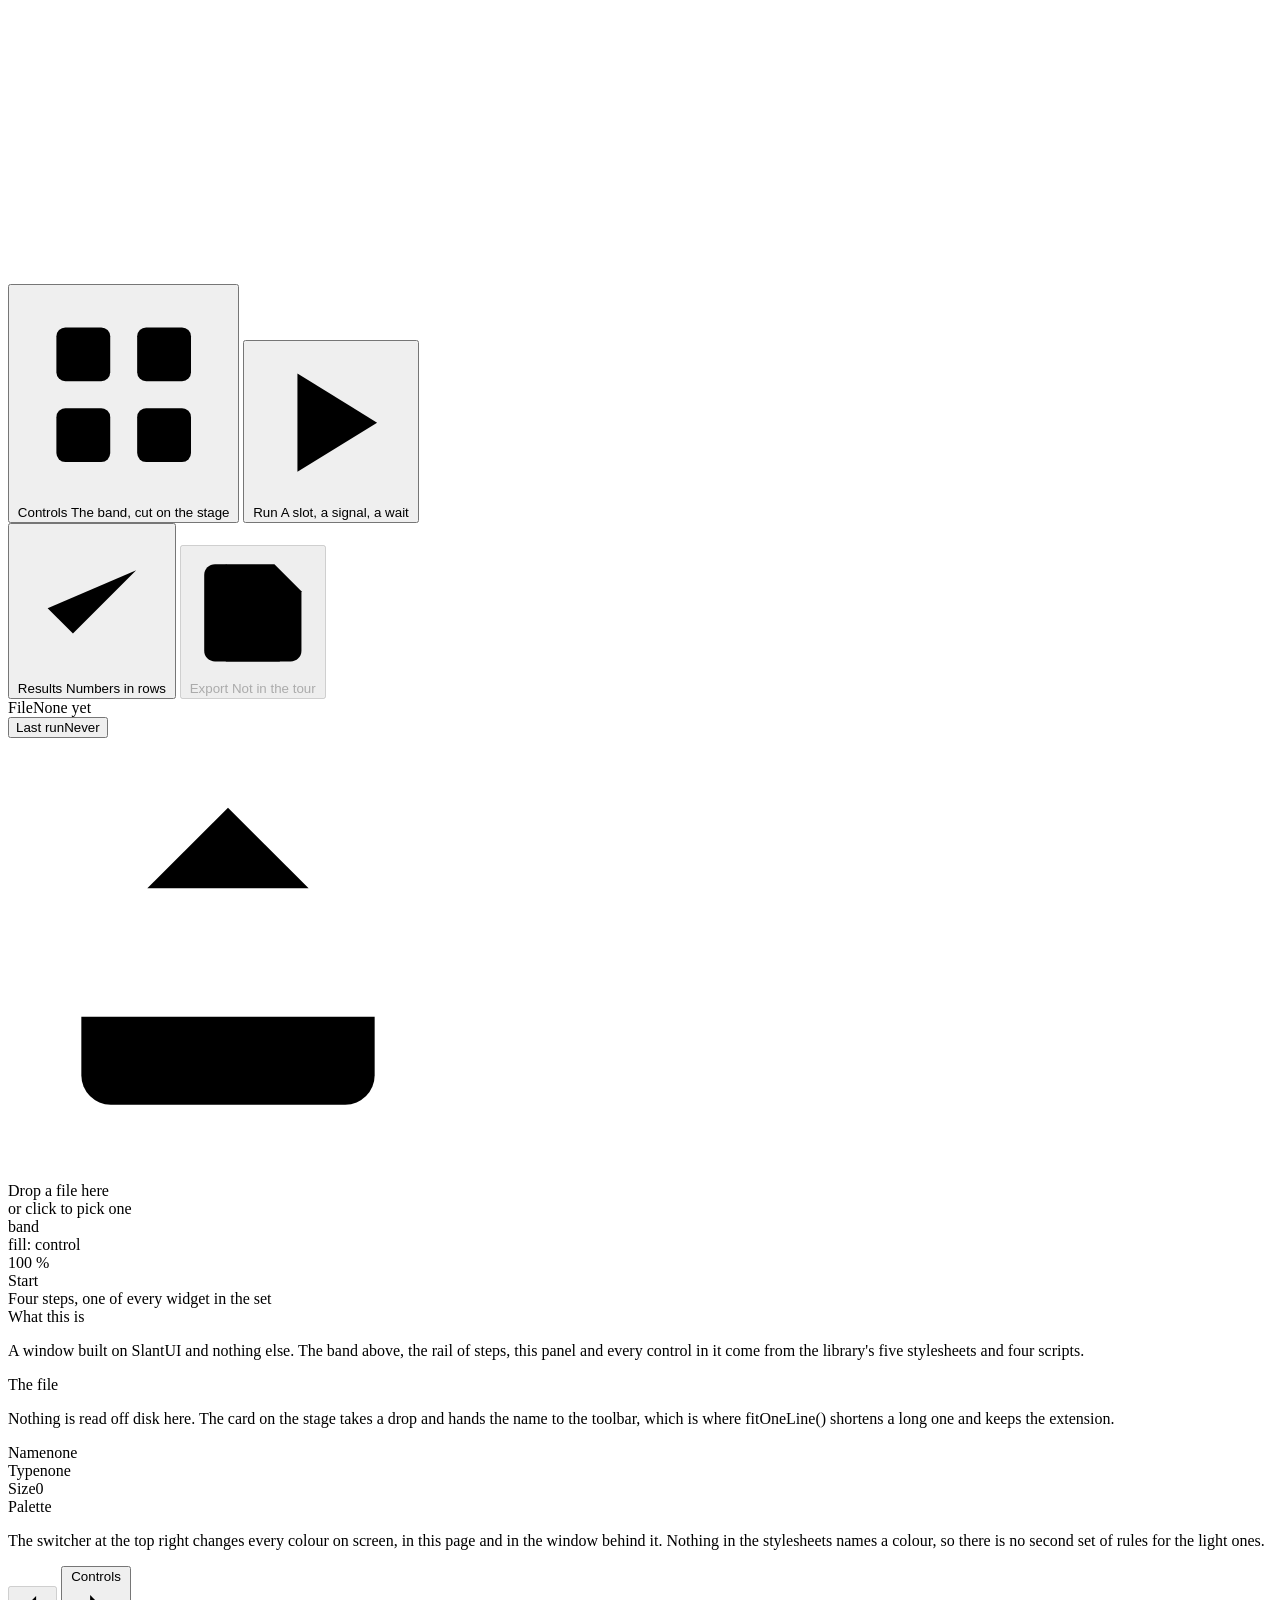
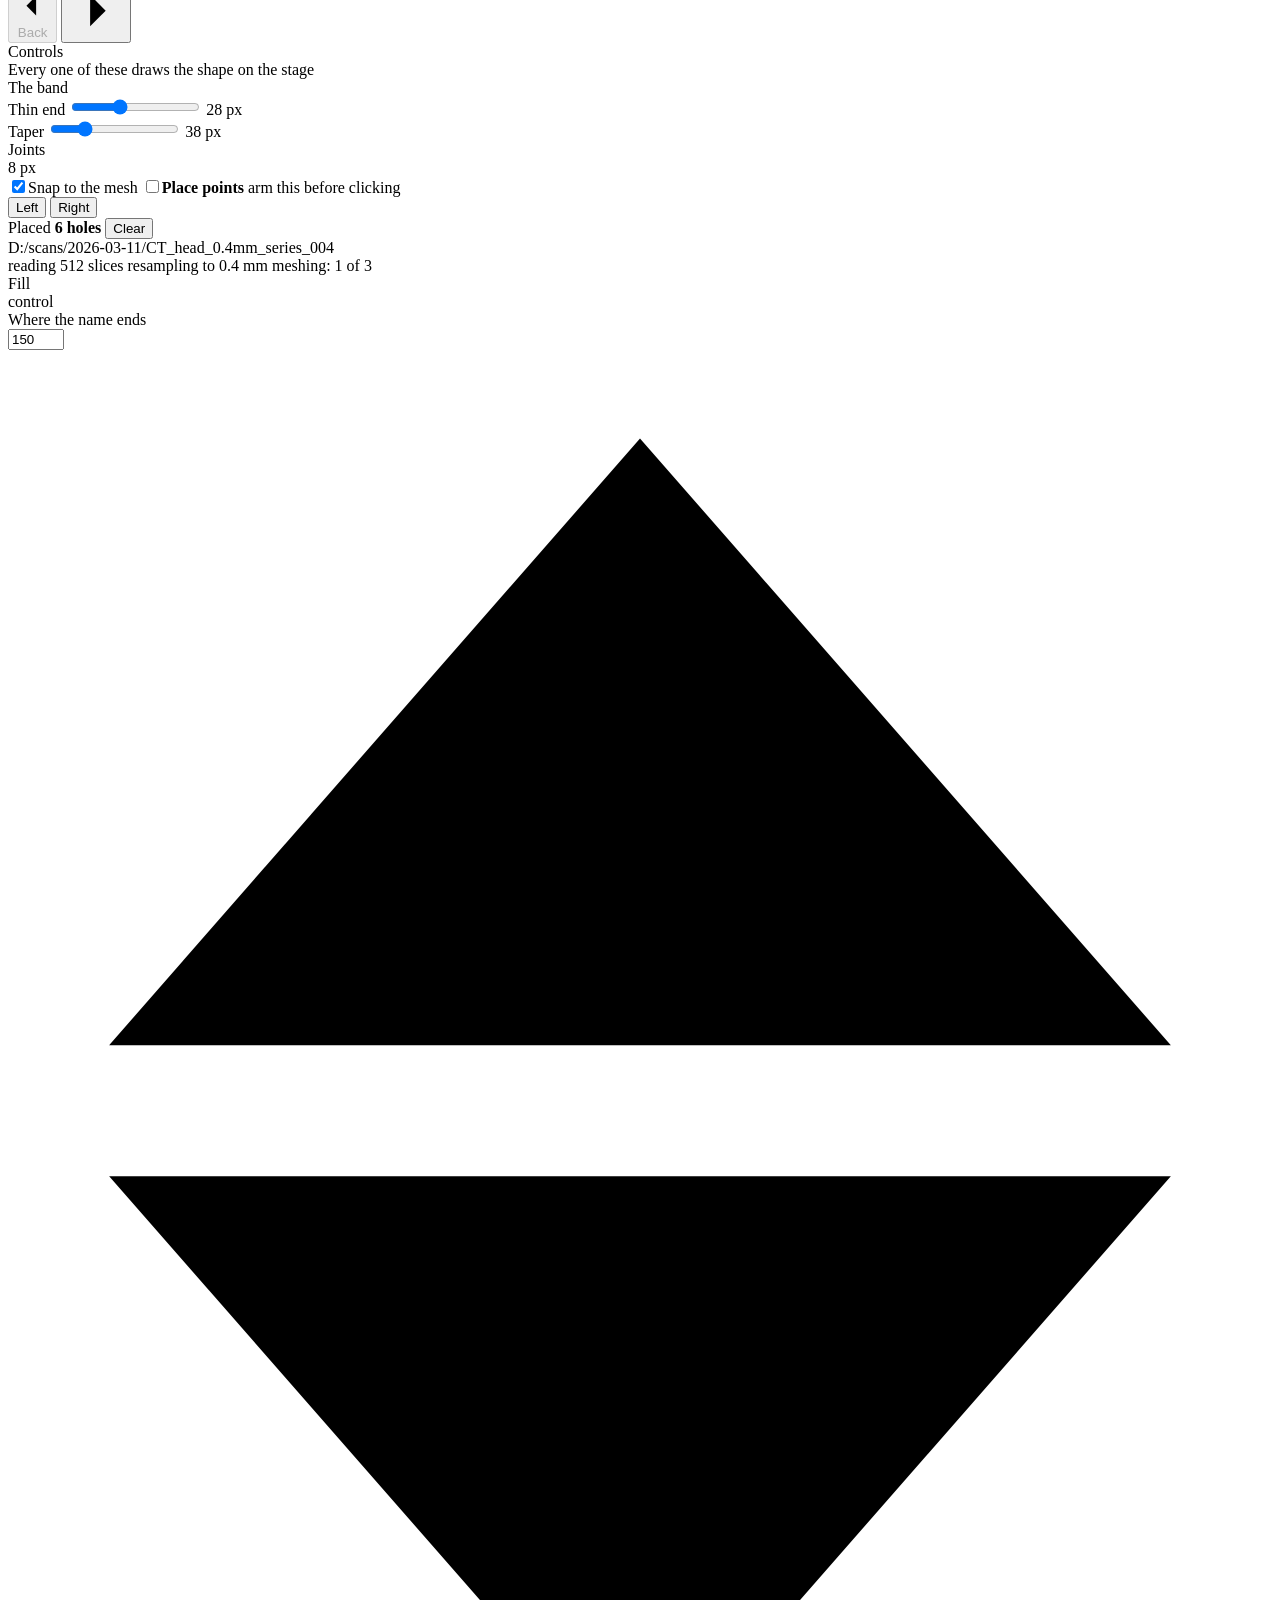
==== commit 377b4220: "A section that opens, and a start page: large choices, and how things stand Two pieces an applicatio" ====
--- a/examples/tour/ui/index.html
+++ b/examples/tour/ui/index.html
@@ -113,15 +113,48 @@
         <span class="ct-fname fit" id="fname"></span>
       </div>
 
-      <!-- The stage. The canvas fills it (layout.css does that), the drop
-           zone is centred on it, and the two chrome boxes sit over both. -->
+      <!-- The stage. The canvas fills it (layout.css does that), the start
+           page is centred on it, and the two chrome boxes sit over both. -->
       <div class="stage" id="stage">
         <canvas id="cv"></canvas>
 
-        <div class="dz" id="dz">
-          <svg viewBox="0 0 24 24"><path d="M12 15.5V3.8"/><polyline points="7.6 8.2 12 3.8 16.4 8.2"/><path d="M4 15.2v3.2A1.6 1.6 0 0 0 5.6 20h12.8a1.6 1.6 0 0 0 1.6-1.6v-3.2"/></svg>
-          <div class="dz-lbl">Drop a file here</div>
-          <div class="dz-sub">or click to pick one</div>
+        <!-- The start page: a choice for each step after this one, the last
+             one not in the tour and so there and switched off; how things
+             stand, in two cells (setStcell in app.js), the second of which
+             is a button; and the drop card. -->
+        <div class="start" id="start">
+          <div class="choices">
+            <button class="choice" type="button" data-go="1">
+              <svg viewBox="0 0 24 24"><rect x="4.5" y="4.5" width="6" height="6" rx="1"/><rect x="13.5" y="4.5" width="6" height="6" rx="1"/><rect x="4.5" y="13.5" width="6" height="6" rx="1"/><rect x="13.5" y="13.5" width="6" height="6" rx="1"/></svg>
+              <span class="choice-name">Controls</span>
+              <span class="choice-line">The band, cut on the stage</span>
+            </button>
+            <button class="choice" type="button" data-go="2">
+              <svg viewBox="0 0 24 24"><path d="M7 4.6 19 12 7 19.4z"/></svg>
+              <span class="choice-name">Run</span>
+              <span class="choice-line">A slot, a signal, a wait</span>
+            </button>
+            <button class="choice" type="button" data-go="3">
+              <svg viewBox="0 0 24 24"><path d="M5 13l4 4L19 7"/></svg>
+              <span class="choice-name">Results</span>
+              <span class="choice-line">Numbers in rows</span>
+            </button>
+            <button class="choice" type="button" disabled>
+              <svg viewBox="0 0 24 24"><path d="M19 21H5a2 2 0 0 1-2-2V5a2 2 0 0 1 2-2h11l5 5v11a2 2 0 0 1-2 2z"/><polyline points="17 21 17 13 7 13 7 21"/><polyline points="7 3 7 8 15 8"/></svg>
+              <span class="choice-name">Export</span>
+              <span class="choice-line">Not in the tour</span>
+            </button>
+          </div>
+          <div class="stcells" style="--cols:2">
+            <div class="stcell" id="scFile"><span class="sd"></span><span class="stcell-l">File</span><span class="stcell-v">None yet</span></div>
+            <button class="stcell" type="button" id="scRun" data-go="2"><span class="sd"></span><span class="stcell-l">Last run</span><span class="stcell-v">Never</span></button>
+          </div>
+
+          <div class="dz" id="dz">
+            <svg viewBox="0 0 24 24"><path d="M12 15.5V3.8"/><polyline points="7.6 8.2 12 3.8 16.4 8.2"/><path d="M4 15.2v3.2A1.6 1.6 0 0 0 5.6 20h12.8a1.6 1.6 0 0 0 1.6-1.6v-3.2"/></svg>
+            <div class="dz-lbl">Drop a file here</div>
+            <div class="dz-sub">or click to pick one</div>
+          </div>
         </div>
 
         <div class="covl hidden" id="covl">
@@ -309,10 +342,6 @@
             timer counting, which is all an example needs; the round trip is
             the same when the work is real.
           </p>
-          <div class="combo" id="length" tabindex="0" role="button" aria-haspopup="listbox"
-               data-options="Quick (1.2 s)|Normal (2.4 s)|Slow (4.8 s)" data-value="Normal (2.4 s)">
-            <span class="combo-v">Normal (2.4 s)</span>
-          </div>
           <div class="row">
             <button class="btn btn-primary btn-grow" id="btnRun">
               <svg viewBox="0 0 24 24"><path d="M7 4.6 19 12 7 19.4z"/></svg>
@@ -322,6 +351,18 @@
               <svg viewBox="0 0 24 24"><rect x="6.5" y="6.5" width="11" height="11" rx="1.5"/></svg>
               <span class="btn-label">Cancel</span>
             </button>
+          </div>
+          <!-- A section that opens: how long the job runs is rarely what a
+               reader came to change, so it waits under a head, closed. The
+               window remembers whether it was left open (data-remember). -->
+          <div class="fold" data-remember="tour-run">
+            <button class="fold-hd" type="button"><span class="fold-name">Advanced</span></button>
+            <div class="fold-body">
+              <div class="combo" id="length" tabindex="0" role="button" aria-haspopup="listbox"
+                   data-options="Quick (1.2 s)|Normal (2.4 s)|Slow (4.8 s)" data-value="Normal (2.4 s)">
+                <span class="combo-v">Normal (2.4 s)</span>
+              </div>
+            </div>
           </div>
 
           <div class="sec-lbl">The other wait</div>
--- a/examples/tour/ui/app.css
+++ b/examples/tour/ui/app.css
@@ -1,7 +1,7 @@
 /* ============================================================================
    What this page adds to SlantUI, which is as little as it sounds.
 
-   Three rules. Everything else on screen is a class out of layout.css or
+   Four rules. Everything else on screen is a class out of layout.css or
    components.css. The house rule holds here too: no colour is written as a
    value, only as a role, so this file is right on all eight palettes.
    ========================================================================== */
@@ -21,3 +21,8 @@
 @media (max-width: 1080px){
   .tb-r .btn-label{display:none}
 }
+
+/* The start page is a column as wide as the drop card under it, so the two
+   choices of a row and the two cells under them line up with its edges. The
+   stage centres it. */
+.start{width:440px;display:flex;flex-direction:column;gap:var(--sp-2)}
